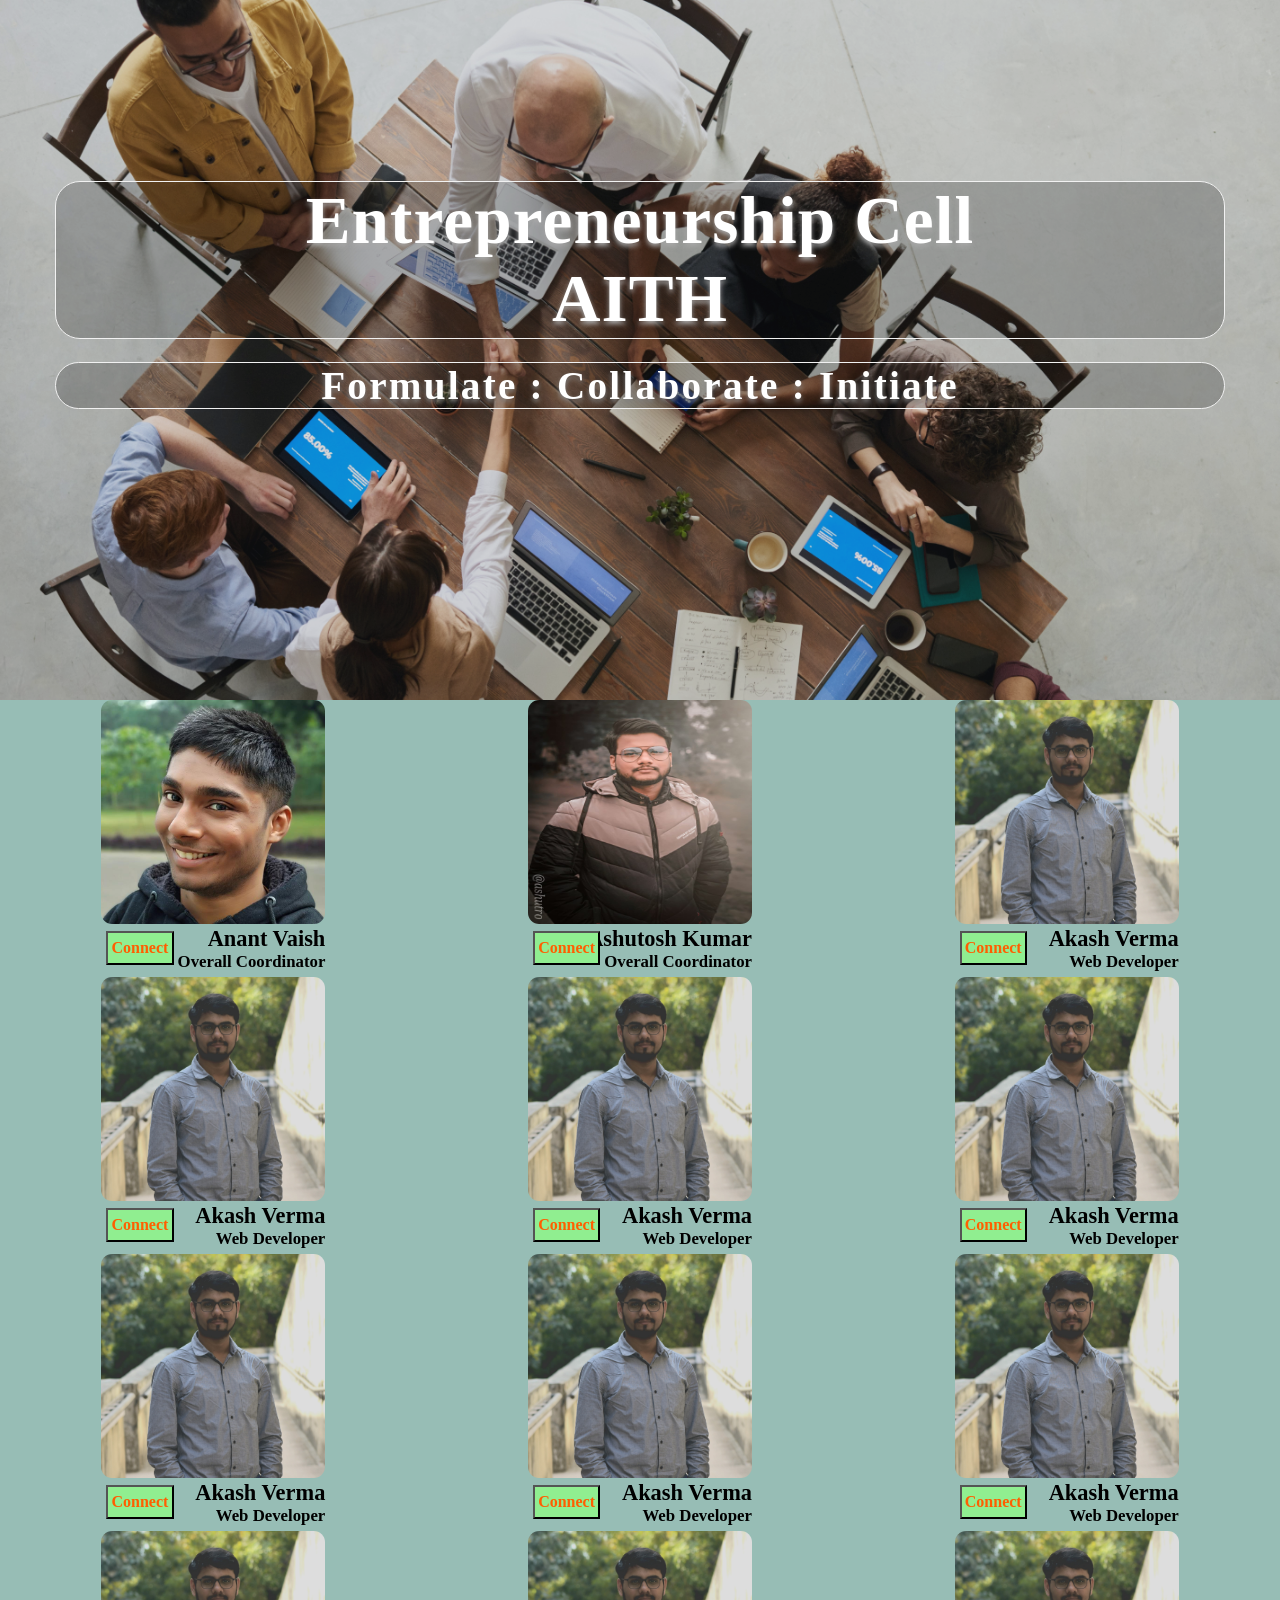
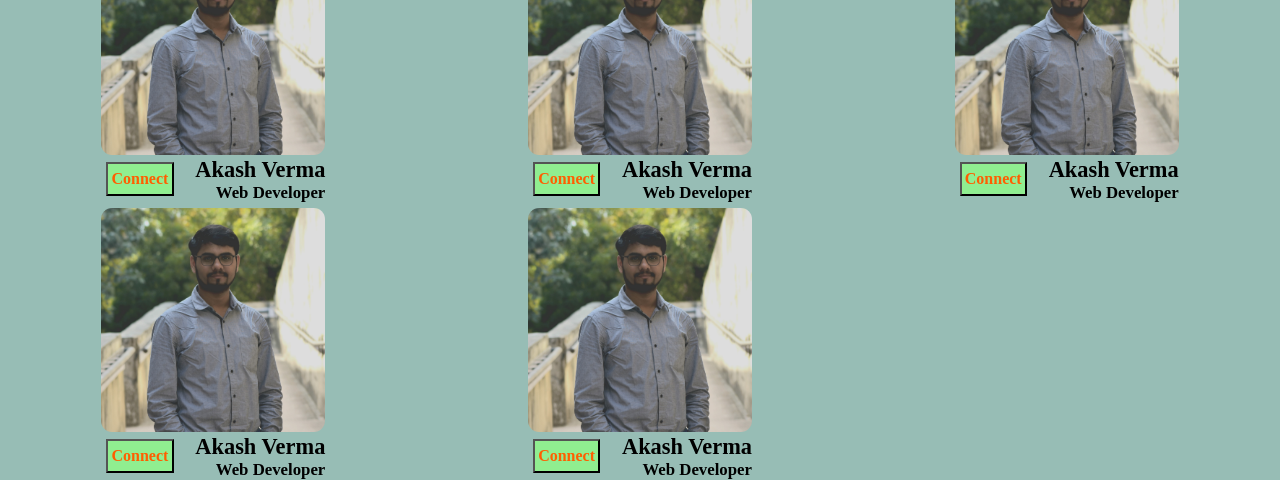
==== homepage.html @ aa0bb4eb "Added new files. E-cell website having main and teams section." ====
<!DOCTYPE html>
<html lang="en">

<head>
    <meta charset="UTF-8">
    <meta name="viewport" content="width=device-width, initial-scale=1.0">
    <link type="text/css" rel="stylesheet" href="stylesheet.css">
    
    <title>E-cell AITH</title>
    <script src="fontawesome-free-5.13.0-web/js/all.js"></script>
</head>

<body>
    <section class="section-1" id="home">
        <div class="home-back">
            <div class="overlay"></div>
            <div class="home-table">
                <div class="home-tablecell">
                    <div class="row">
                        <div class="col-xs-12 ">
                            <h1 class="main-heading">Entrepreneurship Cell<br>AITH</h1>
                            <h3 class="quote">Formulate : Collaborate : Initiate</h3>
                        </div>
                    </div>
                </div>
            </div>
        </div>



    </section>
    <section class="section-2" id="team">
        <div class="team-back">
            <div class="overlay"></div>
            <div class="grid-container">
                <div class="card">
                    <div class="front-side">
                        <img src="images/team/anant.jpeg" alt="Anant Vaish" class="card-image">
                    </div>
                    <div class="back-side">
                        <a href="mailto:anant.vaish@gmail.com" class="link"><i class="fas fa-envelope fa-3x"></i></a>
                        <a href="https://www.linkedin.com/in/anant-vaish-a315b9189/" class="link"><i class="fab fa-linkedin fa-3x"></i></a>
                    </div>
                    <button class="switch-button">Connect</button>
                    <h3>Anant Vaish</h3>
                    <h4>Overall Coordinator</h4>
                </div>
                <div class="card">
                    <div class="front-side">
                        <img src="images/team/ashutosh.jpeg" alt="Akash Verma" class="card-image">
                    </div>
                    <div class="back-side">
                        <a href="mailto:ashutoshplz99@gmail.com" class="link"><i class="fas fa-envelope fa-3x"></i></a>
                        <a href="https://www.linkedin.com/in/ashutosh-kumar-20a476189/" class="link"><i class="fab fa-linkedin fa-3x"></i></a>
                    </div>
                    <button class="switch-button">Connect</button>
                    <h3>Ashutosh Kumar</h3>
                    <h4>Overall Coordinator</h4>
                </div>
                <div class="card">
                    <div class="front-side">
                        <img src="images/team/akashverma1.jpg" alt="Akash Verma" class="card-image">
                    </div>
                    <div class="back-side">
                        <a href="mailto:vermaakash1999@gmail.com" class="link"><i class="fas fa-envelope fa-3x"></i></a>
                        <a href="http://www.linkedin.com/in/vermaakash1999" class="link"><i class="fab fa-linkedin fa-3x"></i></a>
                    </div>
                    <button class="switch-button">Connect</button>
                    <h3>Akash Verma</h3>
                    <h4>Web Developer</h4>
                </div>
                <div class="card">
                    <div class="front-side">
                        <img src="images/team/akashverma1.jpg" alt="Akash Verma" class="card-image">
                    </div>
                    <div class="back-side">
                        <a href="mailto:vermaakash1999@gmail.com" class="link"><i class="fas fa-envelope fa-3x"></i></a>
                        <a href="http://www.linkedin.com/in/vermaakash1999" class="link"><i class="fab fa-linkedin fa-3x"></i></a>
                    </div>
                    <button class="switch-button">Connect</button>
                    <h3>Akash Verma</h3>
                    <h4>Web Developer</h4>
                </div>
                <div class="card">
                    <div class="front-side">
                        <img src="images/team/akashverma1.jpg" alt="Akash Verma" class="card-image">
                    </div>
                    <div class="back-side">
                        <a href="mailto:vermaakash1999@gmail.com" class="link"><i class="fas fa-envelope fa-3x"></i></a>
                        <a href="http://www.linkedin.com/in/vermaakash1999" class="link"><i class="fab fa-linkedin fa-3x"></i></a>
                    </div>
                    <button class="switch-button">Connect</button>
                    <h3>Akash Verma</h3>
                    <h4>Web Developer</h4>
                </div>
                <div class="card">
                    <div class="front-side">
                        <img src="images/team/akashverma1.jpg" alt="Akash Verma" class="card-image">
                    </div>
                    <div class="back-side">
                        <a href="mailto:vermaakash1999@gmail.com" class="link"><i class="fas fa-envelope fa-3x"></i></a>
                        <a href="http://www.linkedin.com/in/vermaakash1999" class="link"><i class="fab fa-linkedin fa-3x"></i></a>
                    </div>
                    <button class="switch-button">Connect</button>
                    <h3>Akash Verma</h3>
                    <h4>Web Developer</h4>
                </div>
                <div class="card">
                    <div class="front-side">
                        <img src="images/team/akashverma1.jpg" alt="Akash Verma" class="card-image">
                    </div>
                    <div class="back-side">
                        <a href="mailto:vermaakash1999@gmail.com" class="link"><i class="fas fa-envelope fa-3x"></i></a>
                        <a href="http://www.linkedin.com/in/vermaakash1999" class="link"><i class="fab fa-linkedin fa-3x"></i></a>
                    </div>
                    <button class="switch-button">Connect</button>
                    <h3>Akash Verma</h3>
                    <h4>Web Developer</h4>
                </div>
                <div class="card">
                    <div class="front-side">
                        <img src="images/team/akashverma1.jpg" alt="Akash Verma" class="card-image">
                    </div>
                    <div class="back-side">
                        <a href="mailto:vermaakash1999@gmail.com" class="link"><i class="fas fa-envelope fa-3x"></i></a>
                        <a href="http://www.linkedin.com/in/vermaakash1999" class="link"><i class="fab fa-linkedin fa-3x"></i></a>
                    </div>
                    <button class="switch-button">Connect</button>
                    <h3>Akash Verma</h3>
                    <h4>Web Developer</h4>
                </div>
                <div class="card">
                    <div class="front-side">
                        <img src="images/team/akashverma1.jpg" alt="Akash Verma" class="card-image">
                    </div>
                    <div class="back-side">
                        <a href="mailto:vermaakash1999@gmail.com" class="link"><i class="fas fa-envelope fa-3x"></i></a>
                        <a href="http://www.linkedin.com/in/vermaakash1999" class="link"><i class="fab fa-linkedin fa-3x"></i></a>
                    </div>
                    <button class="switch-button">Connect</button>
                    <h3>Akash Verma</h3>
                    <h4>Web Developer</h4>
                </div>
                <div class="card">
                    <div class="front-side">
                        <img src="images/team/akashverma1.jpg" alt="Akash Verma" class="card-image">
                    </div>
                    <div class="back-side">
                        <a href="mailto:vermaakash1999@gmail.com" class="link"><i class="fas fa-envelope fa-3x"></i></a>
                        <a href="http://www.linkedin.com/in/vermaakash1999" class="link"><i class="fab fa-linkedin fa-3x"></i></a>
                    </div>
                    <button class="switch-button">Connect</button>
                    <h3>Akash Verma</h3>
                    <h4>Web Developer</h4>
                </div>
                <div class="card">
                    <div class="front-side">
                        <img src="images/team/akashverma1.jpg" alt="Akash Verma" class="card-image">
                    </div>
                    <div class="back-side">
                        <a href="mailto:vermaakash1999@gmail.com" class="link"><i class="fas fa-envelope fa-3x"></i></a>
                        <a href="http://www.linkedin.com/in/vermaakash1999" class="link"><i class="fab fa-linkedin fa-3x"></i></a>
                    </div>
                    <button class="switch-button">Connect</button>
                    <h3>Akash Verma</h3>
                    <h4>Web Developer</h4>
                </div>
                <div class="card">
                    <div class="front-side">
                        <img src="images/team/akashverma1.jpg" alt="Akash Verma" class="card-image">
                    </div>
                    <div class="back-side">
                        <a href="mailto:vermaakash1999@gmail.com" class="link"><i class="fas fa-envelope fa-3x"></i></a>
                        <a href="http://www.linkedin.com/in/vermaakash1999" class="link"><i class="fab fa-linkedin fa-3x"></i></a>
                    </div>
                    <button class="switch-button">Connect</button>
                    <h3>Akash Verma</h3>
                    <h4>Web Developer</h4>
                </div>
                <div class="card">
                    <div class="front-side">
                        <img src="images/team/akashverma1.jpg" alt="Akash Verma" class="card-image">
                    </div>
                    <div class="back-side">
                        <a href="mailto:vermaakash1999@gmail.com" class="link"><i class="fas fa-envelope fa-3x"></i></a>
                        <a href="http://www.linkedin.com/in/vermaakash1999" class="link"><i class="fab fa-linkedin fa-3x"></i></a>
                    </div>
                    <button class="switch-button">Connect</button>
                    <h3>Akash Verma</h3>
                    <h4>Web Developer</h4>
                </div>
                <div class="card" >
                    <div class="front-side">
                        <img src="images/team/akashverma1.jpg" alt="Akash Verma" class="card-image">
                    </div>
                    <div class="back-side">
                        <a href="mailto:vermaakash1999@gmail.com" class="link"><i class="fas fa-envelope fa-3x"></i></a>
                        <a href="http://www.linkedin.com/in/vermaakash1999" class="link"><i class="fab fa-linkedin fa-3x"></i></a>
                    </div>
                    <button class="switch-button">Connect</button>
                    <h3>Akash Verma</h3>
                    <h4>Web Developer</h4>
                </div>
                
            </div>
        </div>
    </section>

    <script src="script_js.js"></script>
</body>

</html>
---- stylesheet.css ----
/*Default styles*/

* {
    margin: 0;
    padding: 0;
    font-family: Georgia, serif, Arial;
    list-style-type: none;
    text-decoration: none;
    box-sizing: border-box;
    outline: none;
}

html {
    font-size: 70%;
}


/*Default styles end*/


/* Header home*/

.section-1 {
    width: 100%;
    height: 100%;
}

.home-back {
    background-color: rgba(0, 0, 0, 0.4);
    background: url(images/back-main.jpg);
    background-position: center;
    background-size: cover;
    background-repeat: no-repeat;
    width: 100%;
    height: 100%;
    position: relative;
    min-height: 700px;
    background-attachment: fixed;
}

.home-back .overlay {
    position: absolute;
    top: 0;
    left: 0;
    width: 100%;
    height: 100%;
    opacity: 0.2;
    background-color: #32383d;
}

.home-table {
    width: 100%;
    height: 100%;
    display: table;
    position: relative;
    text-align: center;
}

.home-tablecell {
    display: table-cell;
    vertical-align: middle;
    z-index: 500;
}

.home-tablecell .row {
    position: relative;
    padding-top: 16.2rem;
    padding-bottom: 15rem;
}

.row {
    width: 94%;
    max-width: 1170px;
    margin: 0 auto;
}

.main-heading {
    letter-spacing: 0.1rem;
    color: white;
    border: 1px solid #f1f1f1;
    border-radius: 25px;
    text-shadow: 0 0.3rem 0.5rem darkgray;
    background-color: rgb(0, 0, 0);
    /* Fallback color */
    background-color: rgba(0, 0, 0, 0.2);
    /* Black w/opacity/see-through */
}

.quote {
    margin-top: 2rem;
    letter-spacing: 0.2rem;
    color: white;
    text-shadow: 0 0.3rem 0.5rem gray;
    background-color: rgb(0, 0, 0);
    /* Fallback color */
    background-color: rgba(0, 0, 0, 0.2);
    /* Black w/opacity/see-through */
    border: 1px solid #f1f1f1;
    border-radius: 25px;
}


/* Header home end*/


/* Team*/

.section-2 {
    width: 100%;
}

.team-back {
    width: 100%;
    height: 100%;
    background: rgb(176, 222, 211) url(images/webb.png);
    min-height: 800px;
    position: relative;
}
.team-back .overlay{
    position: absolute;
    top: 0;
    left: 0;
    width: 100%;
    height: 100%;
    opacity: 0.2;
    background-color: #32383d;
}



.card {
    position: relative;
    width: 20rem;
    perspective: 150rem;
}

.card-image {
    width: 20rem;
    height: 20rem;
    border-radius: 1rem;
    background: center no-repeat;
    background-size: contain;
}

.card h3 {
    text-align: right;
    font-size: 2rem;
}

.card h4 {
    text-align: right;
    font-size: 1.5rem;
}




.front-side {
    text-align: center;
    border-radius: 0.3rem;
    position: relative;
    z-index: 10;
    opacity: 1;
    transition: opacity 0.4s, transform 0.4s, box-shadow 0.4s;
}

.change > .front-side {
    transform: translateZ(-5rem) translateX(1rem);
    box-shadow: 0 2rem 4rem #777;
    opacity: 0.3;
    z-index: 0;
}
.back-side {
    position: absolute;
    top: 0;
    width: 20rem;
    height: 20rem;
    border-radius: 0.3rem;
    
    display: flex;
    flex-direction: row ;
    justify-content: space-evenly;
    
    transform: translateZ(-5rem) translateX(1rem) ;
    opacity: 0.5;
    transition: opacity 0.4s, transform 0.4s, box-shadow 0.4s;
    

}

.change > .back-side {
    transform: translateZ(0) translateX(1rem)translateY(-1rem);
    box-shadow: 0 0.5rem 2rem #aaa;
    opacity: 0.9;
}
.link{
    top: 50%;
    position: relative;
    
    height: 40px;
    width: 40px;
}
.card-text{
    position: relative;
    text-align: right;
    
}
.switch-button{
    position: absolute;
    width: 6rem;
    height: 3rem;
    margin-top: 5px;
    margin-left: 5px;
    background: transparent;
    border: 2px solid green groove;
    cursor: pointer;
    background: lightgreen;
    color: rgb(255, 94, 0);
    font-weight: bold;
    font-size: medium;
}


/* Team end*/


/*Responsive*/


/* Extra small devices (phones, 600px and down) */

@media (max-width: 599px) {
    .col-xs-1,
    .col-xs-2,
    .col-xs-3,
    .col-xs-4,
    .col-xs-5,
    .col-xs-6,
    .col-xs-7,
    .col-xs-8,
    .col-xs-9,
    .col-xs-10,
    .col-xs-11,
    .col-xs-12 {
        float: left;
    }
    .col-xs-1 {
        width: 8.33%;
    }
    .col-xs-2 {
        width: 16.66%;
    }
    .col-xs-3 {
        width: 25%;
    }
    .col-xs-4 {
        width: 33.33%;
    }
    .col-xs-5 {
        width: 41.66%;
    }
    .col-xs-6 {
        width: 50%;
    }
    .col-xs-7 {
        width: 58.33%;
    }
    .col-xs-8 {
        width: 66.66%;
    }
    .col-xs-9 {
        width: 74.99%;
    }
    .col-xs-10 {
        width: 83.33%;
    }
    .col-xs-11 {
        width: 91.66%;
    }
    .col-xs-12 {
        width: 100%;
    }
    .home-tablecell .row {
        max-width: 600px;
    }
    .home-back {
        max-height: 700px;
    }
    .main-heading {
        font-size: 3rem;
    }
    .quote {
        font-size: 1.3rem;
    }
    .section-2{
        height: max-content;
    }
    
    .grid-container {
        display: flex;
        flex-direction: column;
        justify-content: center;
        align-items: center;
        
    }
    .card{
        width: 100%;
        padding: 20px;
    }
    .card-image{
        width: 100%;
        height: 100%;
    }
    .back-side{
        width: 90%;
        height: 90%;
    }
    .link{
        top: 50%;
        position: relative;
    }
    
}


/* Small devices (portrait tablets and large phones, 600px and up) */

@media (min-width: 600px) {
    .col-s-1,
    .col-s-2,
    .col-s-3,
    .col-s-4,
    .col-s-5,
    .col-s-6,
    .col-s-7,
    .col-s-8,
    .col-s-9,
    .col-s-10,
    .col-s-11,
    .col-s-12 {
        float: left;
    }
    .col-s-1 {
        width: 8.33%;
    }
    .col-s-2 {
        width: 16.66%;
    }
    .col-s-3 {
        width: 25%;
    }
    .col-s-4 {
        width: 33.33%;
    }
    .col-s-5 {
        width: 41.66%;
    }
    .col-s-6 {
        width: 50%;
    }
    .col-s-7 {
        width: 58.33%;
    }
    .col-s-8 {
        width: 66.66%;
    }
    .col-s-9 {
        width: 74.99%;
    }
    .col-s-10 {
        width: 83.33%;
    }
    .col-s-11 {
        width: 91.66%;
    }
    .col-s-12 {
        width: 100%;
    }
    .main-heading {
        font-size: 4rem;
    }
    .quote {
        font-size: 2rem;
    }
    .grid-container {
        display: grid;
        grid-template-columns: auto auto;
        justify-items: center;
        row-gap: 5px;
        align-content: space-around;
    }
}


/* Medium devices (landscape tablets, 768px and up) */

@media (min-width: 768px) {
    .col-md-1,
    .col-md-2,
    .col-md-3,
    .col-md-4,
    .col-md-5,
    .col-md-6,
    .col-md-7,
    .col-md-8,
    .col-md-9,
    .col-md-10,
    .col-md-11,
    .col-md-12 {
        float: left;
    }
    .col-md-1 {
        width: 8.33%;
    }
    .col-md-2 {
        width: 16.66%;
    }
    .col-md-3 {
        width: 25%;
    }
    .col-md-4 {
        width: 33.33%;
    }
    .col-md-5 {
        width: 41.66%;
    }
    .col-md-6 {
        width: 50%;
    }
    .col-md-7 {
        width: 58.33%;
    }
    .col-md-8 {
        width: 66.66%;
    }
    .col-md-9 {
        width: 74.99%;
    }
    .col-md-10 {
        width: 83.33%;
    }
    .col-md-11 {
        width: 91.66%;
    }
    .col-md-12 {
        width: 100%;
    }
    .main-heading {
        font-size: 5rem;
    }
    .quote {
        font-size: 3rem;
    }

    .grid-container {
        display: grid;
        grid-template-columns: auto auto auto;
        justify-items: center;
        row-gap: 5px;
        align-content: space-around;
    }
}


/* Large devices (laptops/desktops, 992px and up) */

@media (min-width: 992px) {
    .col-lg-1,
    .col-lg-2,
    .col-lg-3,
    .col-lg-4,
    .col-lg-5,
    .col-lg-6,
    .col-lg-7,
    .col-lg-8,
    .col-lg-9,
    .col-lg-10,
    .col-lg-11,
    .col-lg-12 {
        float: left;
    }
    .col-lg-1 {
        width: 8.33%;
    }
    .col-lg-2 {
        width: 16.66%;
    }
    .col-lg-3 {
        width: 25%;
    }
    .col-lg-4 {
        width: 33.33%;
    }
    .col-lg-5 {
        width: 41.66%;
    }
    .col-lg-6 {
        width: 50%;
    }
    .col-lg-7 {
        width: 58.33%;
    }
    .col-lg-8 {
        width: 66.66%;
    }
    .col-lg-9 {
        width: 74.99%;
    }
    .col-lg-10 {
        width: 83.33%;
    }
    .col-lg-11 {
        width: 91.66%;
    }
    .col-lg-12 {
        width: 100%;
    }
    .main-heading {
        font-size: 5.5rem;
    }
    .quote {
        font-size: 3rem;
    }
}


/* Extra large devices (large laptops and desktops, 1200px and up) */

@media (min-width: 1200px) {
    .col-xlg-1,
    .col-xlg-2,
    .col-xlg-3,
    .col-xlg-4,
    .col-xlg-5,
    .col-xlg-6,
    .col-xlg-7,
    .col-xlg-8,
    .col-xlg-9,
    .col-xlg-10,
    .col-xlg-11,
    .col-xlg-12 {
        float: left;
    }
    .col-xlg-1 {
        width: 8.33%;
    }
    .col-xlg-2 {
        width: 16.66%;
    }
    .col-xlg-3 {
        width: 25%;
    }
    .col-xlg-4 {
        width: 33.33%;
    }
    .col-xlg-5 {
        width: 41.66%;
    }
    .col-xlg-6 {
        width: 50%;
    }
    .col-xlg-7 {
        width: 58.33%;
    }
    .col-xlg-8 {
        width: 66.66%;
    }
    .col-xlg-9 {
        width: 74.99%;
    }
    .col-xlg-10 {
        width: 83.33%;
    }
    .col-xlg-11 {
        width: 91.66%;
    }
    .col-xlg-12 {
        width: 100%;
    }
    .main-heading {
        font-size: 6rem;
    }
    .quote {
        font-size: 3.5rem;
    }
}
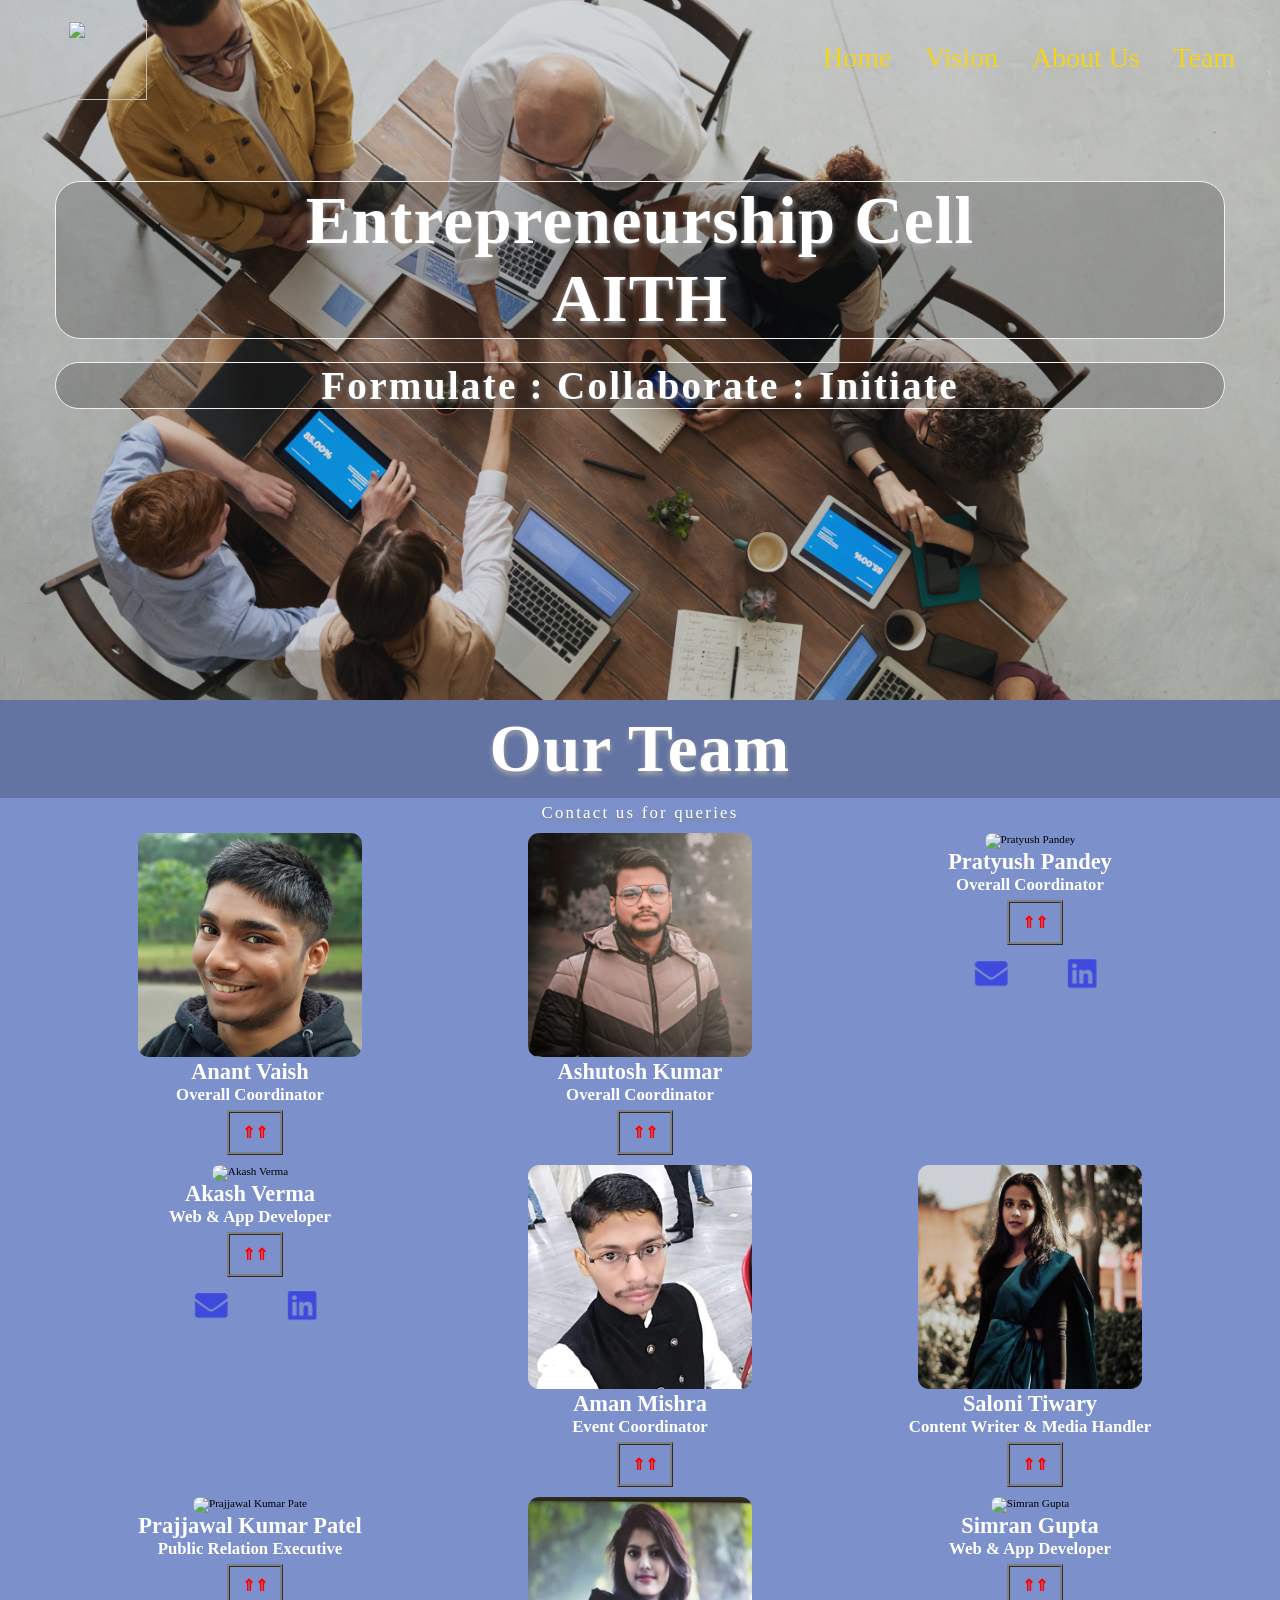
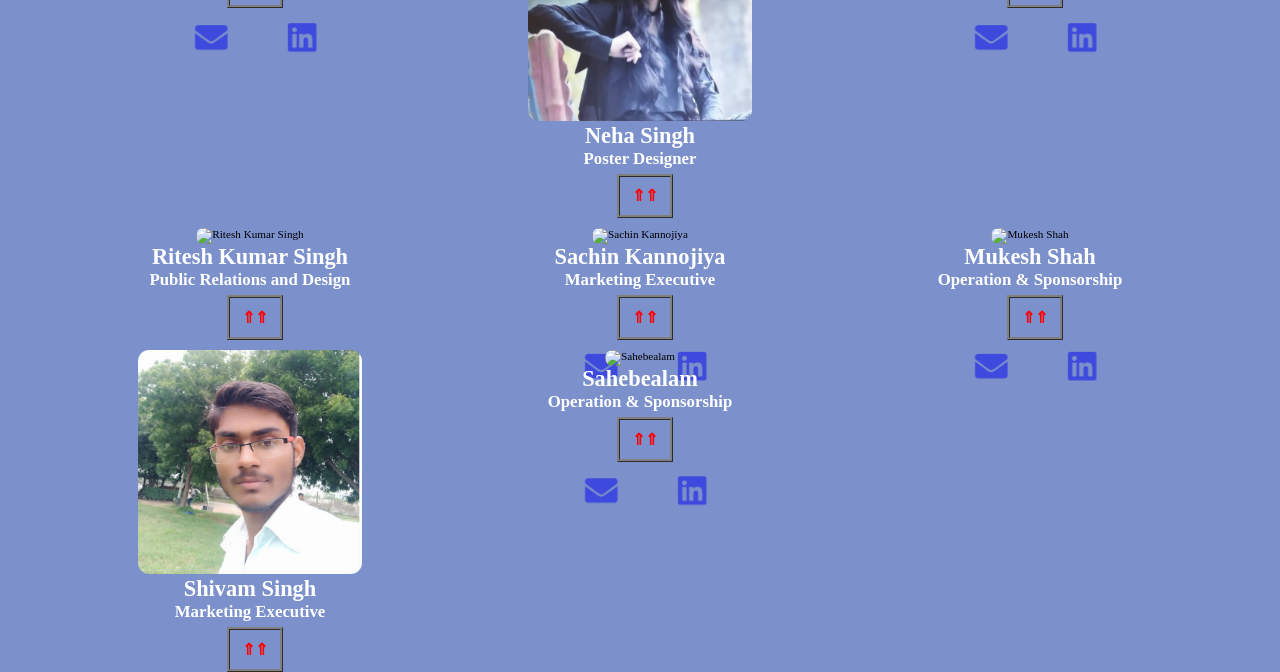
==== commit 53e58c48: "Modified files, Added more functionality. Added navigation bar in hompage, modified teams section." ====
--- a/homepage.html
+++ b/homepage.html
@@ -5,207 +5,322 @@
     <meta charset="UTF-8">
     <meta name="viewport" content="width=device-width, initial-scale=1.0">
     <link type="text/css" rel="stylesheet" href="stylesheet.css">
-    
+    <script src="fontawesome-free-5.13.0-web/js/all.js"></script>
     <title>E-cell AITH</title>
-    <script src="fontawesome-free-5.13.0-web/js/all.js"></script>
 </head>
 
 <body>
-    <section class="section-1" id="home">
-        <div class="home-back">
-            <div class="overlay"></div>
-            <div class="home-table">
-                <div class="home-tablecell">
-                    <div class="row">
+    <!--Header + Nav -->
+
+    <header id="header">
+        <nav class="nav">
+            <div class="container">
+                <div class="logo">
+                    <a href="homepage.html">
+                        <div class="logo">
+                            <img src="images/logo/logo_white.png" alt="" class="logo">
+                        </div>
+                    </a>
+                </div>
+                <div id="mainListDiv" class="main_list">
+                    <ul class="navlinks">
+                        <li><a href="#section-1">Home</a></li>
+                        <li><a href="#">Vision</a></li>
+                        <li><a href="#">About Us</a></li>
+                        <li><a href="#section-2">Team</a></li>
+                    </ul>
+                </div>
+                <span class="navTrigger">
+                    <i></i>
+                    <i></i>
+                    <i></i>
+                </span>
+            </div>
+        </nav>
+    </header>
+
+    <!--Header + Nav End-->
+
+    <!-- Section 1 Home-->
+
+    <section id="section-1" id="home">
+        <div id="home-back">
+            <div id="overlay"></div>
+            <div id="home-table">
+                <div id="home-tablecell">
+                    <div id="row">
                         <div class="col-xs-12 ">
-                            <h1 class="main-heading">Entrepreneurship Cell<br>AITH</h1>
-                            <h3 class="quote">Formulate : Collaborate : Initiate</h3>
+                            <h1 id="main-heading">Entrepreneurship Cell<br>AITH</h1>
+                            <h3 id="quote">Formulate : Collaborate : Initiate</h3>
                         </div>
                     </div>
                 </div>
             </div>
         </div>
-
-
-
     </section>
-    <section class="section-2" id="team">
-        <div class="team-back">
-            <div class="overlay"></div>
-            <div class="grid-container">
-                <div class="card">
-                    <div class="front-side">
-                        <img src="images/team/anant.jpeg" alt="Anant Vaish" class="card-image">
-                    </div>
-                    <div class="back-side">
-                        <a href="mailto:anant.vaish@gmail.com" class="link"><i class="fas fa-envelope fa-3x"></i></a>
-                        <a href="https://www.linkedin.com/in/anant-vaish-a315b9189/" class="link"><i class="fab fa-linkedin fa-3x"></i></a>
-                    </div>
-                    <button class="switch-button">Connect</button>
-                    <h3>Anant Vaish</h3>
-                    <h4>Overall Coordinator</h4>
+
+    <!-- Section 1 Home End-->
+
+    <!-- Section 2 Team-->
+    <section id="section-2" id="team">
+        <div id="overlay"></div>
+        <div id="team-back">
+
+            <div class="">
+                <h1 id="main-heading">Our Team</h1>
+                <p id="text">Contact us for queries</p>
+            </div>
+
+            <div id="row">
+                <div id="grid-container">
+
+                    <div id="card">
+                        <div class="front-side">
+                            <img src="images/team/anant.jpeg" alt="Anant Vaish" class="card-image">
+                        </div>
+                        <div class="back-side">
+                            <a href="mailto:anant.vaish@gmail.com" class="link"><i
+                                    class="fas fa-envelope fa-3x"></i></a>
+                            <a href="https://www.linkedin.com/in/anantvaish/" class="link"><i
+                                    class="fab fa-linkedin fa-3x"></i></a>
+                        </div>
+
+                        <h3>Anant Vaish</h3>
+                        <h4>Overall Coordinator</h4>
+
+                        <button class="switch-button">&Uparrow;&Uparrow;</button>
+                    </div>
+
+                    <div id="card">
+                        <div class="front-side">
+                            <img src="images/team/ashutosh.jpeg" alt="Ashutosh Kumar" class="card-image">
+                        </div>
+                        <div class="back-side">
+                            <a href="mailto:ashutoshplz99@gmail.com" class="link"><i
+                                    class="fas fa-envelope fa-3x"></i></a>
+                            <a href="https://www.linkedin.com/in/ashutosh-kumar-20a476189/" class="link"><i
+                                    class="fab fa-linkedin fa-3x"></i></a>
+                        </div>
+
+                        <h3>Ashutosh Kumar</h3>
+                        <h4>Overall Coordinator</h4>
+                        <button class="switch-button">&Uparrow;&Uparrow;</button>
+                    </div>
+
+                    <div id="card">
+                        <div class="front-side">
+                            <img src="images/team/pratyush.jpeg" alt="Pratyush Pandey" class="card-image">
+                        </div>
+                        <div class="back-side">
+                            <a href="mailto:pratyushnasa@gmail.com" class="link"><i
+                                    class="fas fa-envelope fa-3x"></i></a>
+                            <a href="https://www.linkedin.com/in/pratyush-pandey-/" class="link"><i
+                                    class="fab fa-linkedin fa-3x"></i></a>
+                        </div>
+
+                        <h3>Pratyush Pandey</h3>
+                        <h4>Overall Coordinator</h4>
+                        <button class="switch-button">&Uparrow;&Uparrow;</button>
+                    </div>
+
+                    <div id="card">
+                        <div class="front-side">
+                            <img src="images/team/akashverma.jpg" alt="Akash Verma" class="card-image">
+                        </div>
+                        <div class="back-side">
+                            <a href="mailto:vermaakash1999@gmail.com" class="link"><i
+                                    class="fas fa-envelope fa-3x"></i></a>
+                            <a href="http://www.linkedin.com/in/vermaakash1999" class="link"><i
+                                    class="fab fa-linkedin fa-3x"></i></a>
+                        </div>
+
+                        <h3>Akash Verma</h3>
+                        <h4>Web & App Developer</h4>
+                        <button class="switch-button">&Uparrow;&Uparrow;</button>
+                    </div>
+
+                    <div id="card">
+                        <div class="front-side">
+                            <img src="images/team/aman.jpeg" alt="Aman Mishra" class="card-image">
+                        </div>
+                        <div class="back-side">
+                            <a href="mailto:amanmishra2391@gmail.com" class="link"><i
+                                    class="fas fa-envelope fa-3x"></i></a>
+                            <a href="https://www.linkedin.com/in/amanmishra2391/" class="link"><i
+                                    class="fab fa-linkedin fa-3x"></i></a>
+                        </div>
+
+                        <h3>Aman Mishra</h3>
+                        <h4>Event Coordinator</h4>
+                        <button class="switch-button">&Uparrow;&Uparrow;</button>
+                    </div>
+
+                    <div id="card">
+                        <div class="front-side">
+                            <img src="images/team/salony.jpeg" alt="Saloni Tiwary" class="card-image">
+                        </div>
+                        <div class="back-side">
+                            <a href="mailto:salonitiwary1999@gmail.com" class="link"><i
+                                    class="fas fa-envelope fa-3x"></i></a>
+                            <a href="http://www.linkedin.com/in/saloni-tiwary-e-cell-AITH" class="link"><i
+                                    class="fab fa-linkedin fa-3x"></i></a>
+                        </div>
+
+                        <h3>Saloni Tiwary</h3>
+                        <h4>Content Writer & Media Handler</h4>
+                        <button class="switch-button">&Uparrow;&Uparrow;</button>
+                    </div>
+
+                    <div id="card">
+                        <div class="front-side">
+                            <img src="images/team/prajjawal.jpeg" alt="Prajjawal Kumar Pate" class="card-image">
+                        </div>
+                        <div class="back-side">
+                            <a href="mailto:p.p.vns76@gmail.com" class="link"><i class="fas fa-envelope fa-3x"></i></a>
+                            <a href="https://www.linkedin.com/in/prajjwal-kumar-patel-7b39091b3/" class="link"><i
+                                    class="fab fa-linkedin fa-3x"></i></a>
+                        </div>
+
+                        <h3>Prajjawal Kumar Patel</h3>
+                        <h4>Public Relation Executive</h4>
+                        <button class="switch-button">&Uparrow;&Uparrow;</button>
+                    </div>
+
+                    <div id="card">
+                        <div class="front-side">
+                            <img src="images/team/neha.jpeg" alt="Neha" class="card-image">
+                        </div>
+                        <div class="back-side">
+                            <a href="mailto:sneharani365@gmail.com" class="link"><i
+                                    class="fas fa-envelope fa-3x"></i></a>
+                            <a href="http://www.linkedin.com/in/neha-Singh-e-cell-AITH" class="link"><i
+                                    class="fab fa-linkedin fa-3x"></i></a>
+                        </div>
+
+                        <h3>Neha Singh</h3>
+                        <h4>Poster Designer</h4>
+                        <button class="switch-button">&Uparrow;&Uparrow;</button>
+                    </div>
+
+                    <div id="card">
+                        <div class="front-side">
+                            <img src="images/team/simran.jpeg" alt="Simran Gupta" class="card-image">
+                        </div>
+                        <div class="back-side">
+                            <a href="mailto:simrangupta6565@gmail.com" class="link"><i
+                                    class="fas fa-envelope fa-3x"></i></a>
+                            <a href="https://www.linkedin.com/in/-simran-gupta" class="link"><i
+                                    class="fab fa-linkedin fa-3x"></i></a>
+                        </div>
+
+                        <h3>Simran Gupta</h3>
+                        <h4>Web & App Developer</h4>
+                        <button class="switch-button">&Uparrow;&Uparrow;</button>
+                    </div>
+
+                    <div id="card">
+                        <div class="front-side">
+                            <img src="images/team/ritesh.jpeg" alt="Ritesh Kumar Singh" class="card-image">
+                        </div>
+                        <div class="back-side">
+                            <a href="mailto:rs990277@gmail.com" class="link"><i class="fas fa-envelope fa-3x"></i></a>
+                            <a href="https://www.linkedin.com/in/rk-singh-e-cell-aith" class="link"><i
+                                    class="fab fa-linkedin fa-3x"></i></a>
+                        </div>
+
+                        <h3>Ritesh Kumar Singh</h3>
+                        <h4>Public Relations and Design</h4>
+                        <button class="switch-button">&Uparrow;&Uparrow;</button>
+                    </div>
+
+                    <div id="card">
+                        <div class="front-side">
+                            <img src="images/team/sachin.jpeg" alt="Sachin Kannojiya" class="card-image">
+                        </div>
+                        <div class="back-side">
+                            <a href="mailto:sachinkannojiya990@gmail.com" class="link"><i
+                                    class="fas fa-envelope fa-3x"></i></a>
+                            <a href="https://www.linkedin.com/in/sachinkannojiya" class="link"><i
+                                    class="fab fa-linkedin fa-3x"></i></a>
+                        </div>
+
+                        <h3>Sachin Kannojiya</h3>
+                        <h4>Marketing Executive</h4>
+                        <button class="switch-button">&Uparrow;&Uparrow;</button>
+                    </div>
+
+                    <div id="card">
+                        <div class="front-side">
+                            <img src="images/team/mukesh.jpeg" alt="Mukesh Shah" class="card-image">
+                        </div>
+                        <div class="back-side">
+                            <a href="mailto:mickyshah815@gmail.com" class="link"><i
+                                    class="fas fa-envelope fa-3x"></i></a>
+                            <a href="https://www.linkedin.com/in/mukesh-shah-a9b2201b6/" class="link"><i
+                                    class="fab fa-linkedin fa-3x"></i></a>
+                        </div>
+
+                        <h3>Mukesh Shah</h3>
+                        <h4>Operation & Sponsorship</h4>
+                        <button class="switch-button">&Uparrow;&Uparrow;</button>
+                    </div>
+
+                    <div id="card">
+                        <div class="front-side">
+                            <img src="images/team/shivam.jpeg" alt="Shivam Singh" class="card-image">
+                        </div>
+                        <div class="back-side">
+                            <a href="mailto:socialserver7238954133@gmail.com" class="link"><i
+                                    class="fas fa-envelope fa-3x"></i></a>
+                            <a href="https://www.linkedin.com/in/shivam-singh199" class="link"><i
+                                    class="fab fa-linkedin fa-3x"></i></a>
+                        </div>
+
+                        <h3>Shivam Singh</h3>
+                        <h4>Marketing Executive</h4>
+                        <button class="switch-button">&Uparrow;&Uparrow;</button>
+                    </div>
+
+                    <div id="card">
+                        <div class="front-side">
+                            <img src="images/team/sahebealam.jpg" alt="Sahebealam" class="card-image">
+                        </div>
+                        <div class="back-side">
+                            <a href="mailto:saheb36@hotmail.com" class="link"><i class="fas fa-envelope fa-3x"></i></a>
+                            <a href="https://www.linkedin.com/in/md-sahebealam-113676196" class="link"><i
+                                    class="fab fa-linkedin fa-3x"></i></a>
+                        </div>
+
+                        <h3>Sahebealam</h3>
+                        <h4>Operation & Sponsorship</h4>
+                        <button class="switch-button">&Uparrow;&Uparrow;</button>
+                    </div>
+
                 </div>
-                <div class="card">
-                    <div class="front-side">
-                        <img src="images/team/ashutosh.jpeg" alt="Akash Verma" class="card-image">
-                    </div>
-                    <div class="back-side">
-                        <a href="mailto:ashutoshplz99@gmail.com" class="link"><i class="fas fa-envelope fa-3x"></i></a>
-                        <a href="https://www.linkedin.com/in/ashutosh-kumar-20a476189/" class="link"><i class="fab fa-linkedin fa-3x"></i></a>
-                    </div>
-                    <button class="switch-button">Connect</button>
-                    <h3>Ashutosh Kumar</h3>
-                    <h4>Overall Coordinator</h4>
-                </div>
-                <div class="card">
-                    <div class="front-side">
-                        <img src="images/team/akashverma1.jpg" alt="Akash Verma" class="card-image">
-                    </div>
-                    <div class="back-side">
-                        <a href="mailto:vermaakash1999@gmail.com" class="link"><i class="fas fa-envelope fa-3x"></i></a>
-                        <a href="http://www.linkedin.com/in/vermaakash1999" class="link"><i class="fab fa-linkedin fa-3x"></i></a>
-                    </div>
-                    <button class="switch-button">Connect</button>
-                    <h3>Akash Verma</h3>
-                    <h4>Web Developer</h4>
-                </div>
-                <div class="card">
-                    <div class="front-side">
-                        <img src="images/team/akashverma1.jpg" alt="Akash Verma" class="card-image">
-                    </div>
-                    <div class="back-side">
-                        <a href="mailto:vermaakash1999@gmail.com" class="link"><i class="fas fa-envelope fa-3x"></i></a>
-                        <a href="http://www.linkedin.com/in/vermaakash1999" class="link"><i class="fab fa-linkedin fa-3x"></i></a>
-                    </div>
-                    <button class="switch-button">Connect</button>
-                    <h3>Akash Verma</h3>
-                    <h4>Web Developer</h4>
-                </div>
-                <div class="card">
-                    <div class="front-side">
-                        <img src="images/team/akashverma1.jpg" alt="Akash Verma" class="card-image">
-                    </div>
-                    <div class="back-side">
-                        <a href="mailto:vermaakash1999@gmail.com" class="link"><i class="fas fa-envelope fa-3x"></i></a>
-                        <a href="http://www.linkedin.com/in/vermaakash1999" class="link"><i class="fab fa-linkedin fa-3x"></i></a>
-                    </div>
-                    <button class="switch-button">Connect</button>
-                    <h3>Akash Verma</h3>
-                    <h4>Web Developer</h4>
-                </div>
-                <div class="card">
-                    <div class="front-side">
-                        <img src="images/team/akashverma1.jpg" alt="Akash Verma" class="card-image">
-                    </div>
-                    <div class="back-side">
-                        <a href="mailto:vermaakash1999@gmail.com" class="link"><i class="fas fa-envelope fa-3x"></i></a>
-                        <a href="http://www.linkedin.com/in/vermaakash1999" class="link"><i class="fab fa-linkedin fa-3x"></i></a>
-                    </div>
-                    <button class="switch-button">Connect</button>
-                    <h3>Akash Verma</h3>
-                    <h4>Web Developer</h4>
-                </div>
-                <div class="card">
-                    <div class="front-side">
-                        <img src="images/team/akashverma1.jpg" alt="Akash Verma" class="card-image">
-                    </div>
-                    <div class="back-side">
-                        <a href="mailto:vermaakash1999@gmail.com" class="link"><i class="fas fa-envelope fa-3x"></i></a>
-                        <a href="http://www.linkedin.com/in/vermaakash1999" class="link"><i class="fab fa-linkedin fa-3x"></i></a>
-                    </div>
-                    <button class="switch-button">Connect</button>
-                    <h3>Akash Verma</h3>
-                    <h4>Web Developer</h4>
-                </div>
-                <div class="card">
-                    <div class="front-side">
-                        <img src="images/team/akashverma1.jpg" alt="Akash Verma" class="card-image">
-                    </div>
-                    <div class="back-side">
-                        <a href="mailto:vermaakash1999@gmail.com" class="link"><i class="fas fa-envelope fa-3x"></i></a>
-                        <a href="http://www.linkedin.com/in/vermaakash1999" class="link"><i class="fab fa-linkedin fa-3x"></i></a>
-                    </div>
-                    <button class="switch-button">Connect</button>
-                    <h3>Akash Verma</h3>
-                    <h4>Web Developer</h4>
-                </div>
-                <div class="card">
-                    <div class="front-side">
-                        <img src="images/team/akashverma1.jpg" alt="Akash Verma" class="card-image">
-                    </div>
-                    <div class="back-side">
-                        <a href="mailto:vermaakash1999@gmail.com" class="link"><i class="fas fa-envelope fa-3x"></i></a>
-                        <a href="http://www.linkedin.com/in/vermaakash1999" class="link"><i class="fab fa-linkedin fa-3x"></i></a>
-                    </div>
-                    <button class="switch-button">Connect</button>
-                    <h3>Akash Verma</h3>
-                    <h4>Web Developer</h4>
-                </div>
-                <div class="card">
-                    <div class="front-side">
-                        <img src="images/team/akashverma1.jpg" alt="Akash Verma" class="card-image">
-                    </div>
-                    <div class="back-side">
-                        <a href="mailto:vermaakash1999@gmail.com" class="link"><i class="fas fa-envelope fa-3x"></i></a>
-                        <a href="http://www.linkedin.com/in/vermaakash1999" class="link"><i class="fab fa-linkedin fa-3x"></i></a>
-                    </div>
-                    <button class="switch-button">Connect</button>
-                    <h3>Akash Verma</h3>
-                    <h4>Web Developer</h4>
-                </div>
-                <div class="card">
-                    <div class="front-side">
-                        <img src="images/team/akashverma1.jpg" alt="Akash Verma" class="card-image">
-                    </div>
-                    <div class="back-side">
-                        <a href="mailto:vermaakash1999@gmail.com" class="link"><i class="fas fa-envelope fa-3x"></i></a>
-                        <a href="http://www.linkedin.com/in/vermaakash1999" class="link"><i class="fab fa-linkedin fa-3x"></i></a>
-                    </div>
-                    <button class="switch-button">Connect</button>
-                    <h3>Akash Verma</h3>
-                    <h4>Web Developer</h4>
-                </div>
-                <div class="card">
-                    <div class="front-side">
-                        <img src="images/team/akashverma1.jpg" alt="Akash Verma" class="card-image">
-                    </div>
-                    <div class="back-side">
-                        <a href="mailto:vermaakash1999@gmail.com" class="link"><i class="fas fa-envelope fa-3x"></i></a>
-                        <a href="http://www.linkedin.com/in/vermaakash1999" class="link"><i class="fab fa-linkedin fa-3x"></i></a>
-                    </div>
-                    <button class="switch-button">Connect</button>
-                    <h3>Akash Verma</h3>
-                    <h4>Web Developer</h4>
-                </div>
-                <div class="card">
-                    <div class="front-side">
-                        <img src="images/team/akashverma1.jpg" alt="Akash Verma" class="card-image">
-                    </div>
-                    <div class="back-side">
-                        <a href="mailto:vermaakash1999@gmail.com" class="link"><i class="fas fa-envelope fa-3x"></i></a>
-                        <a href="http://www.linkedin.com/in/vermaakash1999" class="link"><i class="fab fa-linkedin fa-3x"></i></a>
-                    </div>
-                    <button class="switch-button">Connect</button>
-                    <h3>Akash Verma</h3>
-                    <h4>Web Developer</h4>
-                </div>
-                <div class="card" >
-                    <div class="front-side">
-                        <img src="images/team/akashverma1.jpg" alt="Akash Verma" class="card-image">
-                    </div>
-                    <div class="back-side">
-                        <a href="mailto:vermaakash1999@gmail.com" class="link"><i class="fas fa-envelope fa-3x"></i></a>
-                        <a href="http://www.linkedin.com/in/vermaakash1999" class="link"><i class="fab fa-linkedin fa-3x"></i></a>
-                    </div>
-                    <button class="switch-button">Connect</button>
-                    <h3>Akash Verma</h3>
-                    <h4>Web Developer</h4>
-                </div>
-                
+
             </div>
+
         </div>
     </section>
 
+    <!-- Section 2 Team End-->
+
+    <!-- Scripts -->
+
+    <script src="https://code.jquery.com/jquery-3.2.1.slim.min.js"></script>
+    <script src="https://cdnjs.cloudflare.com/ajax/libs/popper.js/1.12.9/umd/popper.min.js"></script>
+    <script src="https://maxcdn.bootstrapcdn.com/bootstrap/4.0.0/js/bootstrap.min.js"></script>
+    <script src="https://ajax.googleapis.com/ajax/libs/jquery/3.1.1/jquery.min.js"></script>
+    <script>
+        $(window).scroll(function () {
+            if ($(document).scrollTop() > 50) {
+                $('.nav').addClass('affix');
+                console.log("OK");
+            } else {
+                $('.nav').removeClass('affix');
+            }
+        });
+    </script>
     <script src="script_js.js"></script>
 </body>
 
--- a/stylesheet.css
+++ b/stylesheet.css
@@ -18,14 +18,304 @@
 /*Default styles end*/
 
 
-/* Header home*/
-
-.section-1 {
+/* Header + Navbar */
+
+.nav {
+    width: 100%;
+    height: 70px;
+    position: fixed;
+    line-height: 65px;
+    text-align: center;
+    z-index: 2000;
+}
+
+.nav div.logo {
+    float: left;
+    width: auto;
+    height: auto;
+}
+
+.nav div.logo a {
+    text-decoration: none;
+    color: #fff;
+    font-size: 2.5rem;
+}
+
+.nav div.logo a:hover {
+    color: #00E676;
+}
+
+.nav div.main_list {
+    height: 65px;
+    float: right;
+}
+
+.nav div.main_list ul {
+    width: 100%;
+    height: 65px;
+    display: flex;
+    list-style: none;
+    margin: 0;
+    padding: 5px;
+    padding-right: 1rem;
+}
+
+.nav div.main_list ul li {
+    width: auto;
+    height: 65px;
+    padding: 0;
+    padding-right: 3rem;
+}
+
+.nav div.main_list ul li a {
+    text-decoration: none;
+    color: rgb(245, 212, 28);
+    line-height: 65px;
+    font-size: 2.4rem;
+    
+}
+
+.nav div.main_list ul li a:hover {
+    color: #299762;
+}
+
+.navTrigger {
+    display: none;
+}
+
+.nav {
+    padding-top: 20px;
+    padding-bottom: 20px;
+    -webkit-transition: all 0.4s ease;
+    transition: all 0.4s ease;
+}
+
+.navTrigger {
+    cursor: pointer;
+    width: 30px;
+    height: 25px;
+    margin: auto;
+    position: absolute;
+    right: 30px;
+    top: 0;
+    bottom: 0;
+}
+
+.navTrigger i {
+    background-color: #fff;
+    border-radius: 2px;
+    content: '';
+    display: block;
+    width: 100%;
+    height: 4px;
+}
+
+.navTrigger i:nth-child(1) {
+    -webkit-animation: outT 0.8s backwards;
+    animation: outT 0.8s backwards;
+    -webkit-animation-direction: reverse;
+    animation-direction: reverse;
+}
+
+.navTrigger i:nth-child(2) {
+    margin: 5px 0;
+    -webkit-animation: outM 0.8s backwards;
+    animation: outM 0.8s backwards;
+    -webkit-animation-direction: reverse;
+    animation-direction: reverse;
+}
+
+.navTrigger i:nth-child(3) {
+    -webkit-animation: outBtm 0.8s backwards;
+    animation: outBtm 0.8s backwards;
+    -webkit-animation-direction: reverse;
+    animation-direction: reverse;
+}
+
+.navTrigger.active i:nth-child(1) {
+    -webkit-animation: inT 0.8s forwards;
+    animation: inT 0.8s forwards;
+}
+
+.navTrigger.active i:nth-child(2) {
+    -webkit-animation: inM 0.8s forwards;
+    animation: inM 0.8s forwards;
+}
+
+.navTrigger.active i:nth-child(3) {
+    -webkit-animation: inBtm 0.8s forwards;
+    animation: inBtm 0.8s forwards;
+}
+
+@-webkit-keyframes inM {
+    50% {
+        -webkit-transform: rotate(0deg);
+    }
+    100% {
+        -webkit-transform: rotate(45deg);
+    }
+}
+
+@keyframes inM {
+    50% {
+        transform: rotate(0deg);
+    }
+    100% {
+        transform: rotate(45deg);
+    }
+}
+
+@-webkit-keyframes outM {
+    50% {
+        -webkit-transform: rotate(0deg);
+    }
+    100% {
+        -webkit-transform: rotate(45deg);
+    }
+}
+
+@keyframes outM {
+    50% {
+        transform: rotate(0deg);
+    }
+    100% {
+        transform: rotate(45deg);
+    }
+}
+
+@-webkit-keyframes inT {
+    0% {
+        -webkit-transform: translateY(0px) rotate(0deg);
+    }
+    50% {
+        -webkit-transform: translateY(9px) rotate(0deg);
+    }
+    100% {
+        -webkit-transform: translateY(9px) rotate(135deg);
+    }
+}
+
+@keyframes inT {
+    0% {
+        transform: translateY(0px) rotate(0deg);
+    }
+    50% {
+        transform: translateY(9px) rotate(0deg);
+    }
+    100% {
+        transform: translateY(9px) rotate(135deg);
+    }
+}
+
+@-webkit-keyframes outT {
+    0% {
+        -webkit-transform: translateY(0px) rotate(0deg);
+    }
+    50% {
+        -webkit-transform: translateY(9px) rotate(0deg);
+    }
+    100% {
+        -webkit-transform: translateY(9px) rotate(135deg);
+    }
+}
+
+@keyframes outT {
+    0% {
+        transform: translateY(0px) rotate(0deg);
+    }
+    50% {
+        transform: translateY(9px) rotate(0deg);
+    }
+    100% {
+        transform: translateY(9px) rotate(135deg);
+    }
+}
+
+@-webkit-keyframes inBtm {
+    0% {
+        -webkit-transform: translateY(0px) rotate(0deg);
+    }
+    50% {
+        -webkit-transform: translateY(-9px) rotate(0deg);
+    }
+    100% {
+        -webkit-transform: translateY(-9px) rotate(135deg);
+    }
+}
+
+@keyframes inBtm {
+    0% {
+        transform: translateY(0px) rotate(0deg);
+    }
+    50% {
+        transform: translateY(-9px) rotate(0deg);
+    }
+    100% {
+        transform: translateY(-9px) rotate(135deg);
+    }
+}
+
+@-webkit-keyframes outBtm {
+    0% {
+        -webkit-transform: translateY(0px) rotate(0deg);
+    }
+    50% {
+        -webkit-transform: translateY(-9px) rotate(0deg);
+    }
+    100% {
+        -webkit-transform: translateY(-9px) rotate(135deg);
+    }
+}
+
+@keyframes outBtm {
+    0% {
+        transform: translateY(0px) rotate(0deg);
+    }
+    50% {
+        transform: translateY(-9px) rotate(0deg);
+    }
+    100% {
+        transform: translateY(-9px) rotate(135deg);
+    }
+}
+
+.affix {
+    padding: 0;
+    background-color: #111;
+}
+
+.myH2 {
+    text-align: center;
+    font-size: 4rem;
+}
+
+.myP {
+    text-align: justify;
+    padding-left: 15%;
+    padding-right: 15%;
+    font-size: 20px;
+}
+
+.logo {
+    width: 80px;
+    height: 80px;
+    background: center no-repeat;
+    background-size: contain;
+    z-index: 2000;
+}
+
+
+/* Header + Navbar End */
+
+
+/* Header Home Section-1*/
+
+#section-1 {
     width: 100%;
     height: 100%;
 }
 
-.home-back {
+#home-back {
     background-color: rgba(0, 0, 0, 0.4);
     background: url(images/back-main.jpg);
     background-position: center;
@@ -38,7 +328,7 @@
     background-attachment: fixed;
 }
 
-.home-back .overlay {
+#home-back #overlay {
     position: absolute;
     top: 0;
     left: 0;
@@ -48,7 +338,7 @@
     background-color: #32383d;
 }
 
-.home-table {
+#home-table {
     width: 100%;
     height: 100%;
     display: table;
@@ -56,25 +346,26 @@
     text-align: center;
 }
 
-.home-tablecell {
+#home-tablecell {
     display: table-cell;
     vertical-align: middle;
     z-index: 500;
 }
 
-.home-tablecell .row {
+#home-tablecell #row {
     position: relative;
     padding-top: 16.2rem;
     padding-bottom: 15rem;
 }
 
-.row {
+#row {
     width: 94%;
     max-width: 1170px;
     margin: 0 auto;
 }
 
-.main-heading {
+#main-heading {
+    text-align: center;
     letter-spacing: 0.1rem;
     color: white;
     border: 1px solid #f1f1f1;
@@ -86,7 +377,8 @@
     /* Black w/opacity/see-through */
 }
 
-.quote {
+#quote {
+    text-align: center;
     margin-top: 2rem;
     letter-spacing: 0.2rem;
     color: white;
@@ -100,37 +392,36 @@
 }
 
 
-/* Header home end*/
-
-
-/* Team*/
-
-.section-2 {
+/* Header Home End Section-1*/
+
+
+/* Teams */
+
+#section-2 {
     width: 100%;
 }
 
-.team-back {
+#team-back {
     width: 100%;
     height: 100%;
-    background: rgb(176, 222, 211) url(images/webb.png);
+    background: rgb(124, 145, 204) url(images/dark.jpg);
     min-height: 800px;
     position: relative;
 }
-.team-back .overlay{
+
+#team-back #overlay {
     position: absolute;
     top: 0;
     left: 0;
     width: 100%;
     height: 100%;
     opacity: 0.2;
-    background-color: #32383d;
-}
-
-
-
-.card {
+    background-color: #131516;
+}
+
+#card {
     position: relative;
-    width: 20rem;
+    width: 22rem;
     perspective: 150rem;
 }
 
@@ -142,18 +433,17 @@
     background-size: contain;
 }
 
-.card h3 {
-    text-align: right;
+#card h3 {
+    text-align: center;
     font-size: 2rem;
-}
-
-.card h4 {
-    text-align: right;
+    color: white;
+}
+
+#card h4 {
+    text-align: center;
     font-size: 1.5rem;
-}
-
-
-
+    color: white;
+}
 
 .front-side {
     text-align: center;
@@ -164,60 +454,70 @@
     transition: opacity 0.4s, transform 0.4s, box-shadow 0.4s;
 }
 
-.change > .front-side {
+.change>.front-side {
     transform: translateZ(-5rem) translateX(1rem);
     box-shadow: 0 2rem 4rem #777;
     opacity: 0.3;
     z-index: 0;
 }
+
 .back-side {
     position: absolute;
     top: 0;
-    width: 20rem;
-    height: 20rem;
+    width: 22rem;
+    height: 22rem;
     border-radius: 0.3rem;
-    
     display: flex;
-    flex-direction: row ;
+    flex-direction: row;
     justify-content: space-evenly;
-    
-    transform: translateZ(-5rem) translateX(1rem) ;
+    transform: translateZ(-5rem) translateX(1rem);
     opacity: 0.5;
     transition: opacity 0.4s, transform 0.4s, box-shadow 0.4s;
-    
-
-}
-
-.change > .back-side {
+}
+
+.change>.back-side {
     transform: translateZ(0) translateX(1rem)translateY(-1rem);
     box-shadow: 0 0.5rem 2rem #aaa;
     opacity: 0.9;
 }
-.link{
+
+.link {
     top: 50%;
     position: relative;
-    
     height: 40px;
     width: 40px;
 }
-.card-text{
+
+.switch-button {
     position: relative;
-    text-align: right;
-    
-}
-.switch-button{
-    position: absolute;
-    width: 6rem;
-    height: 3rem;
+    left: 50%;
+    -ms-transform: translateX(-50%);
+    transform: translateX(-50%);
+    width: 5rem;
+    height: 4rem;
     margin-top: 5px;
     margin-left: 5px;
     background: transparent;
-    border: 2px solid green groove;
+    border: ridge gray;
     cursor: pointer;
-    background: lightgreen;
-    color: rgb(255, 94, 0);
+    color: rgb(255, 0, 0);
     font-weight: bold;
     font-size: medium;
+}
+
+#team-back #main-heading {
+    border: none;
+    padding: 10px;
+    border-radius: 0;
+}
+
+#text {
+    text-align: center;
+    letter-spacing: 0.2rem;
+    color: white;
+    text-shadow: 0 0.3rem 0.5rem gray;
+    padding: 5px;
+    padding-bottom: 10px;
 }
 
 
@@ -280,46 +580,93 @@
     .col-xs-12 {
         width: 100%;
     }
-    .home-tablecell .row {
+    /* Header Home */
+    #home-tablecell #row {
         max-width: 600px;
     }
-    .home-back {
+    #home-back {
         max-height: 700px;
     }
-    .main-heading {
-        font-size: 3rem;
-    }
-    .quote {
+    #main-heading {
+        font-size: 2.5rem;
+    }
+    #quote {
         font-size: 1.3rem;
     }
-    .section-2{
+    /* Header Home End */
+    /* Teams */
+    #section-2 {
         height: max-content;
     }
-    
-    .grid-container {
+    #grid-container {
         display: flex;
         flex-direction: column;
         justify-content: center;
         align-items: center;
-        
-    }
-    .card{
-        width: 100%;
-        padding: 20px;
-    }
-    .card-image{
+    }
+    #card {
+        width: 100%;
+        padding: 40px;
+    }
+    .card-image {
         width: 100%;
         height: 100%;
     }
-    .back-side{
-        width: 90%;
-        height: 90%;
-    }
-    .link{
+    .back-side {
+        width: 80%;
+        height: 60%;
+        top: 10%;
+        border-radius: 25px;
+    }
+    .link {
         top: 50%;
         position: relative;
     }
-    
+    /* Teams End */
+    /* Header + Navbar */
+    .navTrigger {
+        display: block;
+    }
+    .nav div.logo {
+        margin-left: 10px;
+    }
+    .nav div.main_list {
+        width: 100%;
+        height: 0;
+        overflow: hidden;
+    }
+    .nav div.show_list {
+        height: auto;
+        display: none;
+    }
+    .nav div.main_list ul {
+        flex-direction: column;
+        width: 100%;
+        height: 100vh;
+        right: 0;
+        left: 0;
+        bottom: 0;
+        background-color: #111;
+        /*same background color of navbar*/
+        background-position: center top;
+    }
+    .nav div.main_list ul li {
+        width: 100%;
+        text-align: right;
+    }
+    .nav div.main_list ul li a {
+        text-align: center;
+        width: 100%;
+        font-size: 3rem;
+        padding: 20px;
+    }
+    .nav div.media_button {
+        display: block;
+    }
+    .myP {
+        padding: 2%;
+    }
+    /* Header + Navbar End */
 }
 
 
@@ -376,19 +723,34 @@
     .col-s-12 {
         width: 100%;
     }
-    .main-heading {
+    /* Header Home */
+    #main-heading {
         font-size: 4rem;
     }
-    .quote {
+    #quote {
         font-size: 2rem;
     }
-    .grid-container {
+    /* Header Home End */
+    /* Teams */
+    #grid-container {
         display: grid;
         grid-template-columns: auto auto;
         justify-items: center;
-        row-gap: 5px;
+        row-gap: 10px;
         align-content: space-around;
     }
+    #text {
+        font-size: 1.5rem;
+    }
+    /* Teams End */
+    /* Header + Navbar */
+    .nav div.main_list ul li a {
+        font-size: 2rem;
+    }
+    .nav div.logo {
+        padding-left: 3rem;
+    }
+    /* Header + Navbar End */
 }
 
 
@@ -445,20 +807,31 @@
     .col-md-12 {
         width: 100%;
     }
-    .main-heading {
+    /* Header Home */
+    #main-heading {
         font-size: 5rem;
     }
-    .quote {
+    #quote {
         font-size: 3rem;
     }
-
-    .grid-container {
+    /* Header Home End */
+    /* Teams */
+    #grid-container {
         display: grid;
         grid-template-columns: auto auto auto;
         justify-items: center;
-        row-gap: 5px;
+        row-gap: 10px;
         align-content: space-around;
     }
+    .container {
+        margin: 0;
+    }
+    /* Teams End */
+    /* Header + Navbar */
+    .nav div.main_list ul li a {
+        font-size: 2.5rem;
+    }
+    /* Header + Navbar End */
 }
 
 
@@ -515,12 +888,14 @@
     .col-lg-12 {
         width: 100%;
     }
-    .main-heading {
+    /* Header Home */
+    #main-heading {
         font-size: 5.5rem;
     }
-    .quote {
+    #quote {
         font-size: 3rem;
     }
+    /* Header Home End */
 }
 
 
@@ -577,10 +952,30 @@
     .col-xlg-12 {
         width: 100%;
     }
-    .main-heading {
+    /* Header Home */
+    #main-heading {
         font-size: 6rem;
     }
-    .quote {
+    #quote {
         font-size: 3.5rem;
     }
-}+    /* Header Home End */
+}
+
+
+/*
+@keyframes animate{
+	0%,100%{
+		background-image: url(images/bg1.jpg);
+	}
+	25%{
+		background-image: url(images/bg2.jpg);
+	}
+	50%{
+		background-image: url(images/bg3.jpg);
+	}
+	75%{
+		background-image: url(images/bg4.jpg);
+	}
+}
+*/
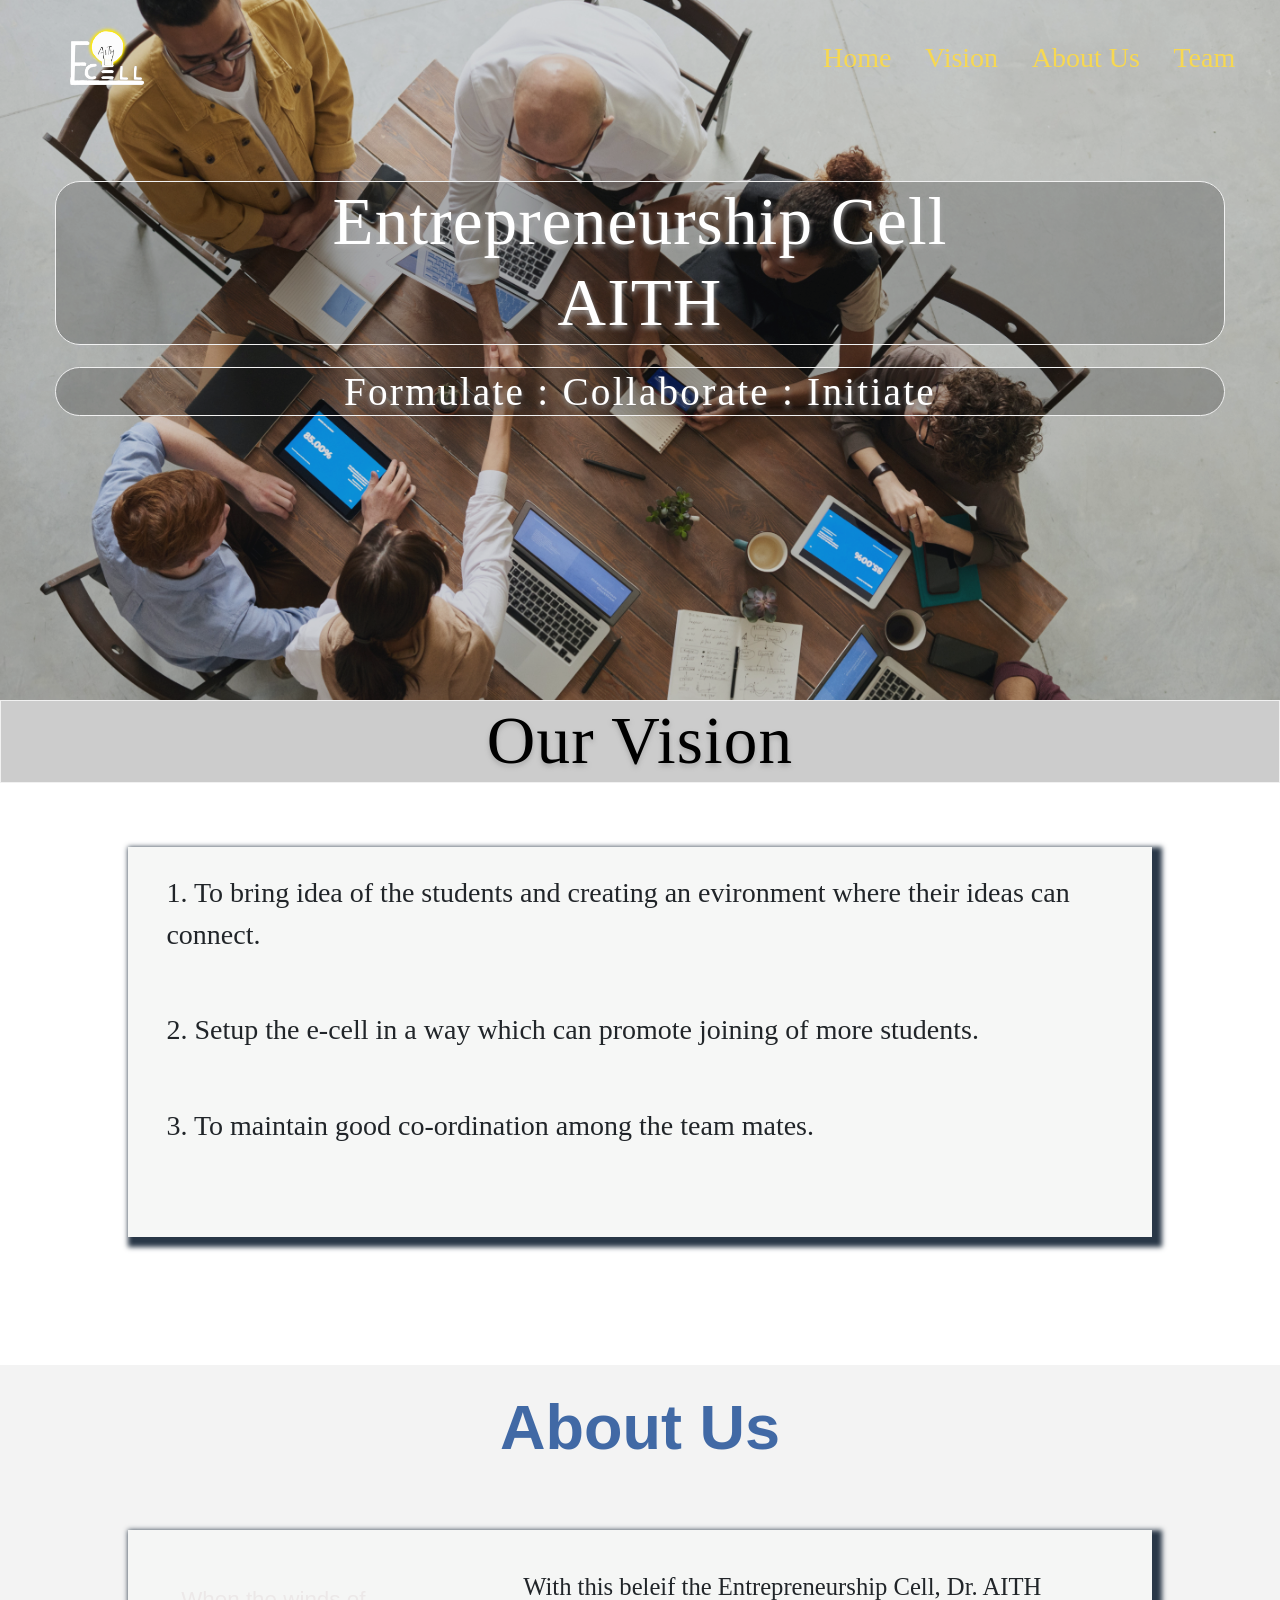
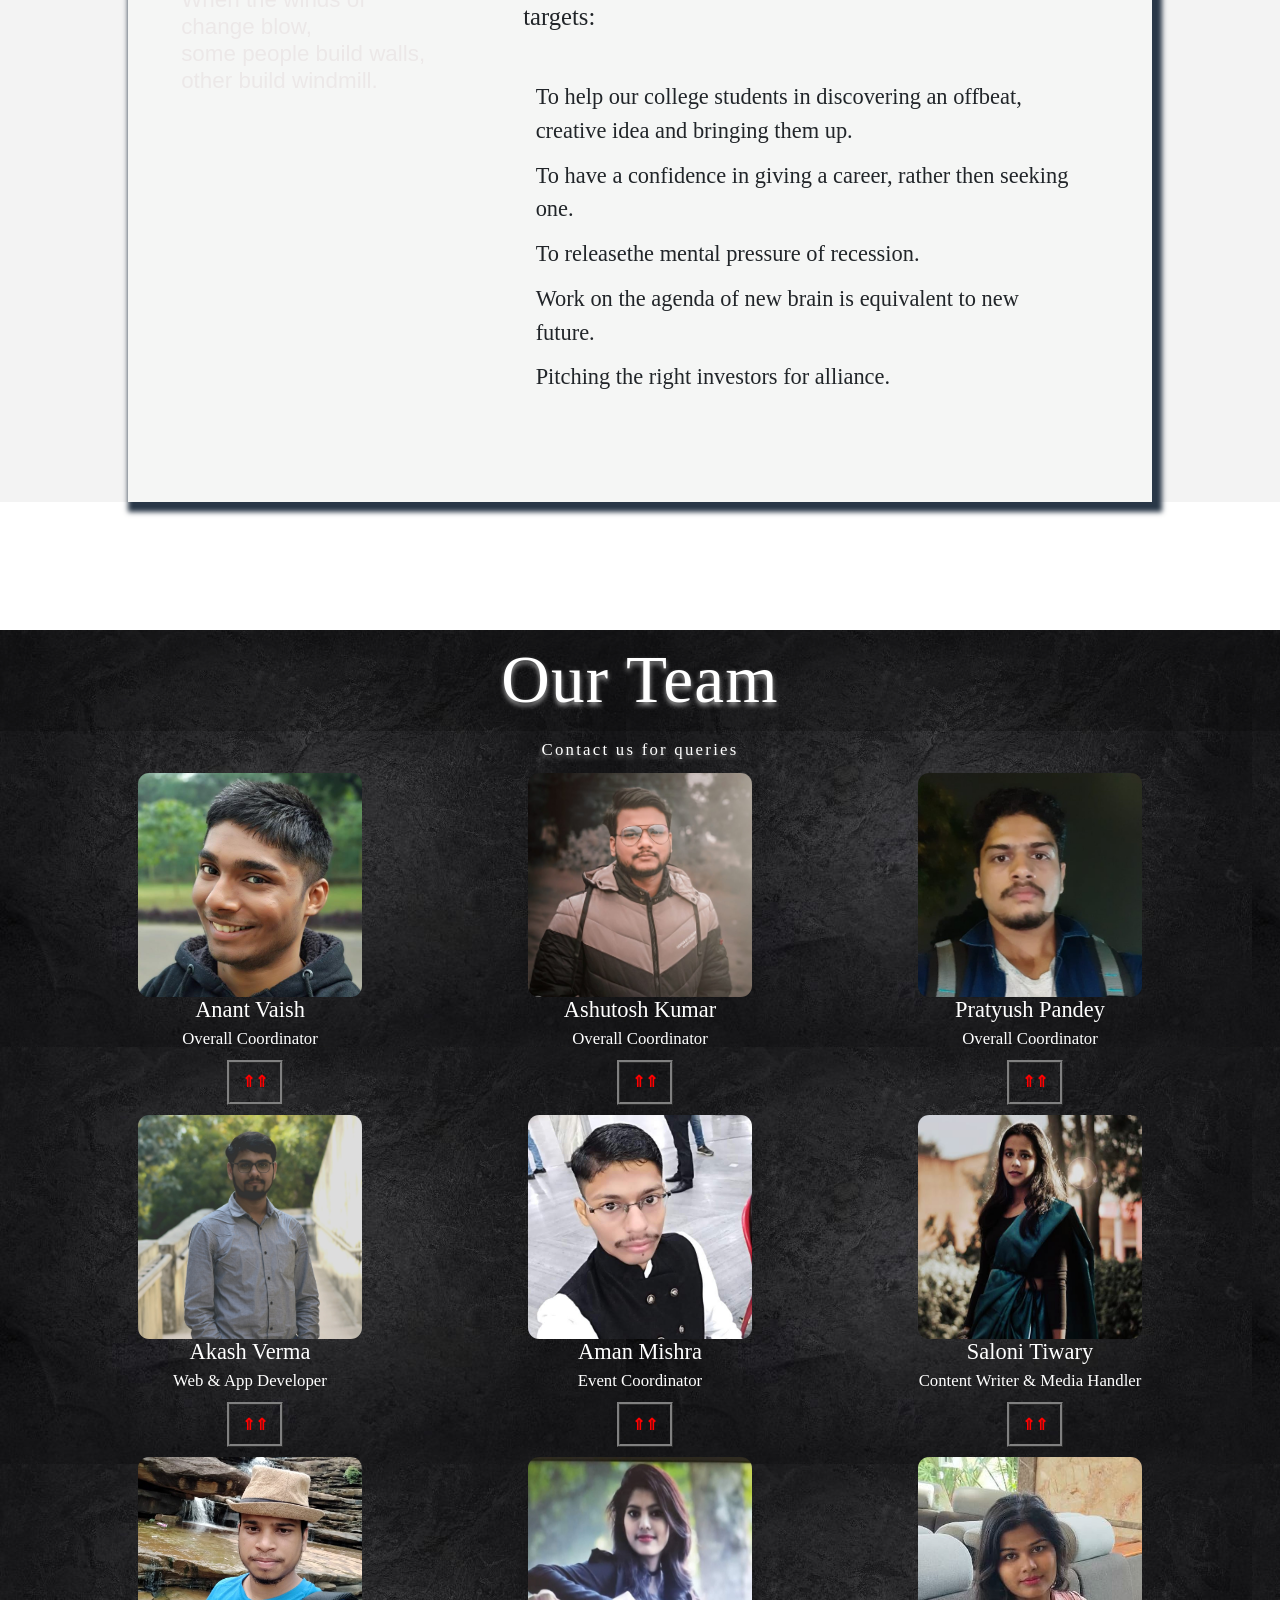
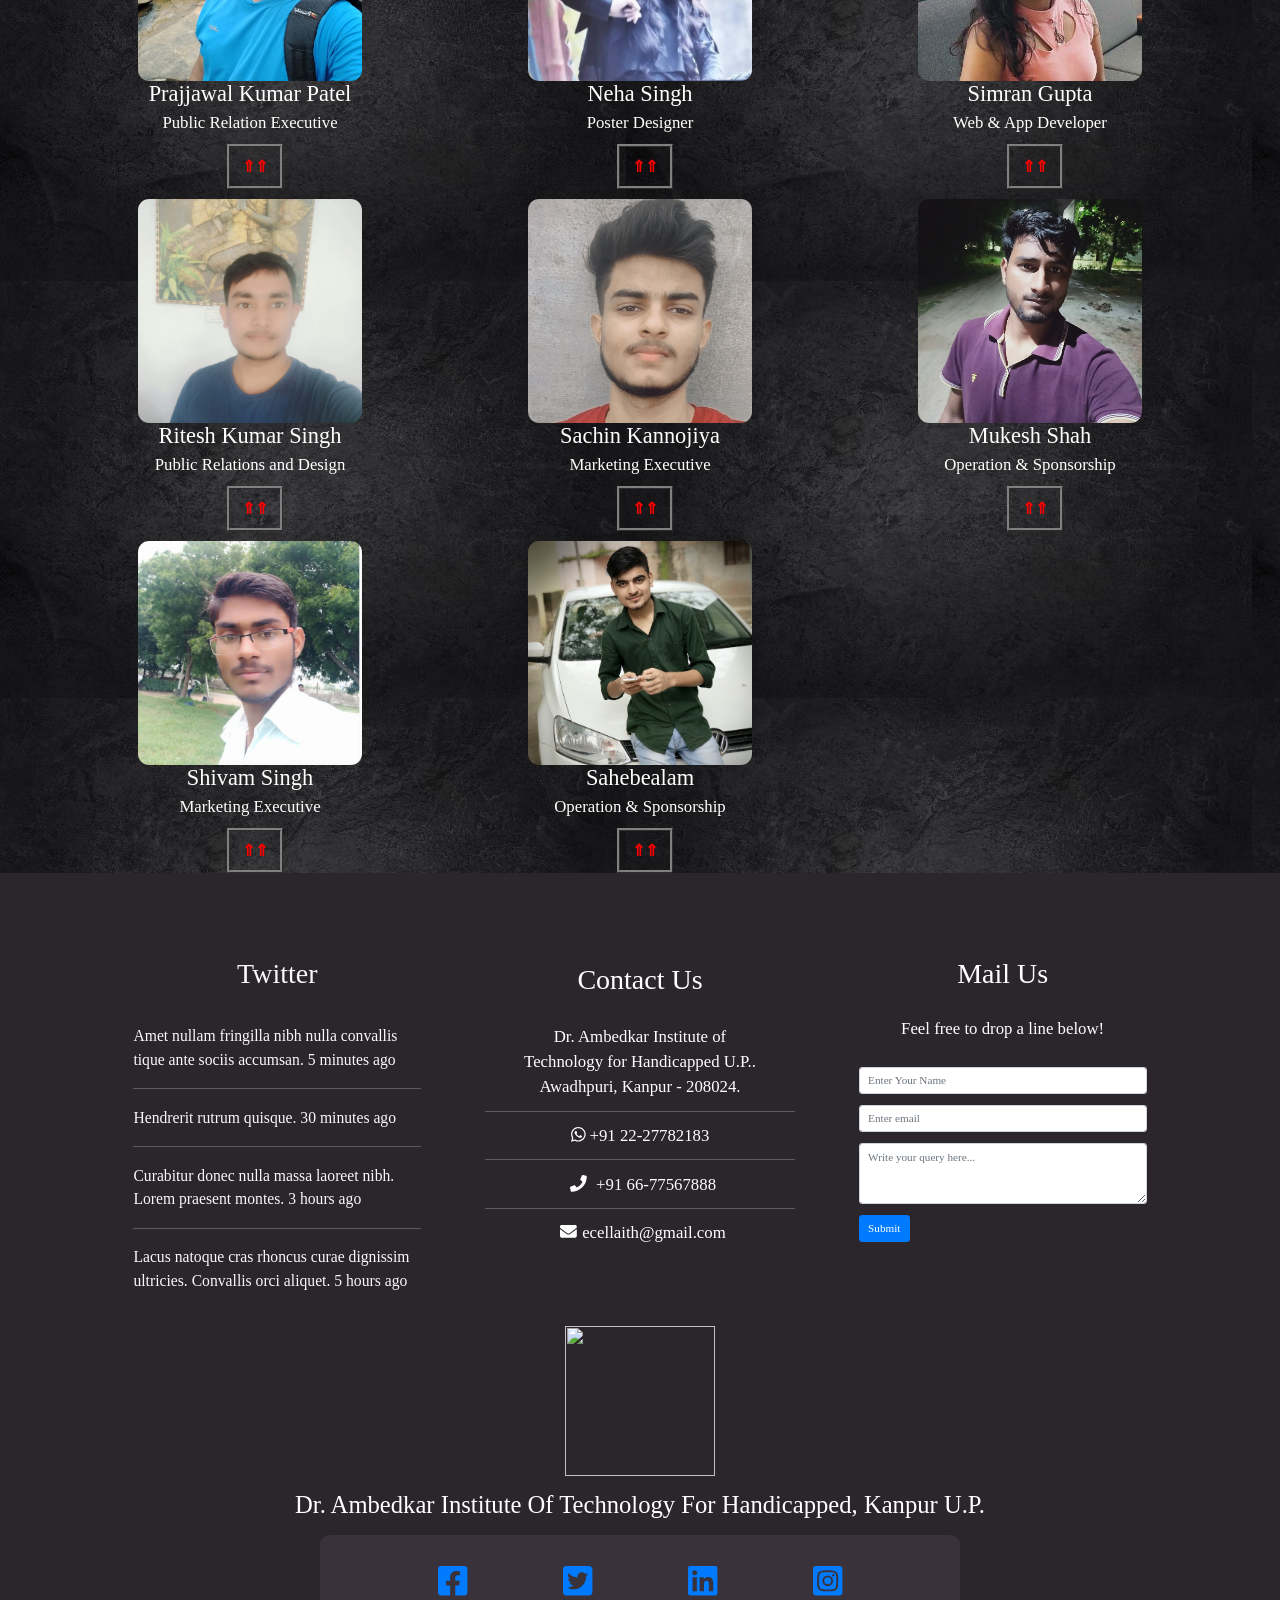
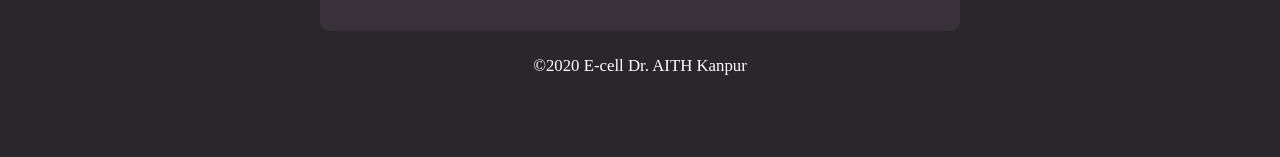
==== commit 6ca8aceb: "Modified existing webpage, added some more sectios. Added vision, about us, and footer to the webpag" ====
--- a/homepage.html
+++ b/homepage.html
@@ -4,6 +4,7 @@
 <head>
     <meta charset="UTF-8">
     <meta name="viewport" content="width=device-width, initial-scale=1.0">
+    <link rel="stylesheet" href="https://maxcdn.bootstrapcdn.com/bootstrap/4.0.0/css/bootstrap.min.css">
     <link type="text/css" rel="stylesheet" href="stylesheet.css">
     <script src="fontawesome-free-5.13.0-web/js/all.js"></script>
     <title>E-cell AITH</title>
@@ -14,7 +15,7 @@
 
     <header id="header">
         <nav class="nav">
-            <div class="container">
+            <div id="container-nav">
                 <div class="logo">
                     <a href="homepage.html">
                         <div class="logo">
@@ -25,8 +26,8 @@
                 <div id="mainListDiv" class="main_list">
                     <ul class="navlinks">
                         <li><a href="#section-1">Home</a></li>
-                        <li><a href="#">Vision</a></li>
-                        <li><a href="#">About Us</a></li>
+                        <li><a href="#section-3">Vision</a></li>
+                        <li><a href="#section-4">About Us</a></li>
                         <li><a href="#section-2">Team</a></li>
                     </ul>
                 </div>
@@ -61,19 +62,99 @@
 
     <!-- Section 1 Home End-->
 
+    <!-- Vision -->
+    <section id="section-3">
+        <div class="vission">
+            <div class="">
+                <h1 class="" id="main-heading">Our Vision</h1>
+            </div>
+            <div class="box1">
+                <div class="row">
+                    <div class="vbox col-lg-12">
+                        <ol class="vission">
+                            <li class="vission">
+                                <p class="vission">1. To bring idea of the students and creating an evironment where
+                                    their ideas can connect.</p><br>
+                            </li>
+                            <li class="vission">
+                                <p class="vission">2. Setup the e-cell in a way which can promote joining of more
+                                    students.</p><br>
+                            </li>
+                            <li class="vission">
+                                <p class="vission">3. To maintain good co-ordination among the team mates.</p><br>
+                            </li>
+                        </ol>
+                    </div>
+
+                </div>
+            </div>
+
+        </div>
+    </section>
+
+    <!-- Vision End -->
+
+    <!-- About Us -->
+
+    <section id="section-4" class="about">
+
+        <div>
+            <h1 class="aboutus">About Us</h1>
+        </div>
+
+        <div class="box1">
+            <div class="row">
+                <div class="col-sm-12 col-lg-4 my-4"
+                    style=" background-image: url(images/about.jpg); background-repeat: no-repeat; background-size: cover;">
+                    <div>
+                        <h2 class="beleif">When the winds of <br>change blow,<br> some people build walls, <br>other
+                            build windmill.
+                        </h2>
+                    </div>
+
+                </div>
+                <div class="col-sm-12 col-lg-8 my-4">
+                    <div>
+                        <h2 class="vission" id="">With this beleif the Entrepreneurship Cell, Dr. AITH targets:</h2>
+                    </div>
+
+                    <ul class="vission">
+                        <li class="vission">
+                            <p>To help our college students in discovering an offbeat, creative idea and bringing them
+                                up.</p>
+                        </li>
+                        <li>
+                            <p class="vission">To have a confidence in giving a career, rather then seeking one.</p>
+                        </li>
+                        <li>
+                            <p class="vission">To releasethe mental pressure of recession.</p>
+                        </li>
+                        <li>
+                            <p class="vission">Work on the agenda of new brain is equivalent to new future.</p>
+                        </li>
+                        <li>
+                            <p class="vission">Pitching the right investors for alliance.</p>
+                        </li>
+                    </ul>
+
+                </div>
+            </div>
+        </div>
+
+    </section>
+
+    <!-- About Us End -->
+
     <!-- Section 2 Team-->
     <section id="section-2" id="team">
         <div id="overlay"></div>
         <div id="team-back">
-
             <div class="">
                 <h1 id="main-heading">Our Team</h1>
                 <p id="text">Contact us for queries</p>
             </div>
-
             <div id="row">
                 <div id="grid-container">
-
                     <div id="card">
                         <div class="front-side">
                             <img src="images/team/anant.jpeg" alt="Anant Vaish" class="card-image">
@@ -90,7 +171,6 @@
 
                         <button class="switch-button">&Uparrow;&Uparrow;</button>
                     </div>
-
                     <div id="card">
                         <div class="front-side">
                             <img src="images/team/ashutosh.jpeg" alt="Ashutosh Kumar" class="card-image">
@@ -106,7 +186,6 @@
                         <h4>Overall Coordinator</h4>
                         <button class="switch-button">&Uparrow;&Uparrow;</button>
                     </div>
-
                     <div id="card">
                         <div class="front-side">
                             <img src="images/team/pratyush.jpeg" alt="Pratyush Pandey" class="card-image">
@@ -122,7 +201,6 @@
                         <h4>Overall Coordinator</h4>
                         <button class="switch-button">&Uparrow;&Uparrow;</button>
                     </div>
-
                     <div id="card">
                         <div class="front-side">
                             <img src="images/team/akashverma.jpg" alt="Akash Verma" class="card-image">
@@ -138,7 +216,6 @@
                         <h4>Web & App Developer</h4>
                         <button class="switch-button">&Uparrow;&Uparrow;</button>
                     </div>
-
                     <div id="card">
                         <div class="front-side">
                             <img src="images/team/aman.jpeg" alt="Aman Mishra" class="card-image">
@@ -154,7 +231,6 @@
                         <h4>Event Coordinator</h4>
                         <button class="switch-button">&Uparrow;&Uparrow;</button>
                     </div>
-
                     <div id="card">
                         <div class="front-side">
                             <img src="images/team/salony.jpeg" alt="Saloni Tiwary" class="card-image">
@@ -170,7 +246,6 @@
                         <h4>Content Writer & Media Handler</h4>
                         <button class="switch-button">&Uparrow;&Uparrow;</button>
                     </div>
-
                     <div id="card">
                         <div class="front-side">
                             <img src="images/team/prajjawal.jpeg" alt="Prajjawal Kumar Pate" class="card-image">
@@ -185,7 +260,6 @@
                         <h4>Public Relation Executive</h4>
                         <button class="switch-button">&Uparrow;&Uparrow;</button>
                     </div>
-
                     <div id="card">
                         <div class="front-side">
                             <img src="images/team/neha.jpeg" alt="Neha" class="card-image">
@@ -201,7 +275,6 @@
                         <h4>Poster Designer</h4>
                         <button class="switch-button">&Uparrow;&Uparrow;</button>
                     </div>
-
                     <div id="card">
                         <div class="front-side">
                             <img src="images/team/simran.jpeg" alt="Simran Gupta" class="card-image">
@@ -217,7 +290,6 @@
                         <h4>Web & App Developer</h4>
                         <button class="switch-button">&Uparrow;&Uparrow;</button>
                     </div>
-
                     <div id="card">
                         <div class="front-side">
                             <img src="images/team/ritesh.jpeg" alt="Ritesh Kumar Singh" class="card-image">
@@ -232,7 +304,6 @@
                         <h4>Public Relations and Design</h4>
                         <button class="switch-button">&Uparrow;&Uparrow;</button>
                     </div>
-
                     <div id="card">
                         <div class="front-side">
                             <img src="images/team/sachin.jpeg" alt="Sachin Kannojiya" class="card-image">
@@ -248,7 +319,6 @@
                         <h4>Marketing Executive</h4>
                         <button class="switch-button">&Uparrow;&Uparrow;</button>
                     </div>
-
                     <div id="card">
                         <div class="front-side">
                             <img src="images/team/mukesh.jpeg" alt="Mukesh Shah" class="card-image">
@@ -264,7 +334,6 @@
                         <h4>Operation & Sponsorship</h4>
                         <button class="switch-button">&Uparrow;&Uparrow;</button>
                     </div>
-
                     <div id="card">
                         <div class="front-side">
                             <img src="images/team/shivam.jpeg" alt="Shivam Singh" class="card-image">
@@ -280,7 +349,6 @@
                         <h4>Marketing Executive</h4>
                         <button class="switch-button">&Uparrow;&Uparrow;</button>
                     </div>
-
                     <div id="card">
                         <div class="front-side">
                             <img src="images/team/sahebealam.jpg" alt="Sahebealam" class="card-image">
@@ -305,23 +373,191 @@
 
     <!-- Section 2 Team End-->
 
+    <!-- Footer -->
+
+    <footer class="footer">
+        <div class="container-fluid" style="width: 85%;">
+            <div class="row ">
+                <div class="col-md-4 my-4 text-center text-md-left text-light ">
+
+
+                    <!-- Tweets -->
+                    <section>
+                        <header>
+
+                            <!-- <h1 class="twitter"><i href="#" class="fa fa-twitter"></i></h1> -->
+                            <h1 class="Contact" style="text-align: center;padding-bottom: 2rem;">Twitter</h1>
+
+                        </header>
+                        <ul class="divided">
+                            <li>
+                                <article class="tweet">
+                                    Amet nullam fringilla nibh nulla convallis tique ante sociis accumsan.
+                                    <span class="timestamp">5 minutes ago</span>
+                                </article>
+                            </li>
+                            <hr class="grey">
+                            <li>
+                                <article class="tweet">
+                                    Hendrerit rutrum quisque.
+                                    <span class="timestamp">30 minutes ago</span>
+                                </article>
+                            </li>
+                            <hr class="grey">
+                            <li>
+                                <article class="tweet">
+                                    Curabitur donec nulla massa laoreet nibh. Lorem praesent montes.
+                                    <span class="timestamp">3 hours ago</span>
+                                </article>
+                            </li>
+                            <hr class="grey">
+                            <li>
+                                <article class="tweet">
+                                    Lacus natoque cras rhoncus curae dignissim ultricies. Convallis orci aliquet.
+                                    <span class="timestamp">5 hours ago</span>
+                                </article>
+                            </li>
+
+                        </ul>
+                    </section>
+
+
+                </div>
+
+                <div class="col-md-4 text-white text-center text-md-left ">
+                    <div class="py-2 my-4" style="padding: 1rem;">
+                        <section>
+                            <header>
+                                <h1 class="Contact" style="text-align: center;padding-bottom: 2rem;">Contact Us</h1>
+                                <!-- <h2 class="icon-brands fa-twitter circled"><span class="label"><i class="fas fa-youtube"></i></span></h2> -->
+                            </header>
+                            <div>
+
+                                <div>
+                                    <article class="contact">
+                                        <p style="padding-left: 10%;padding-right: 10%;">Dr. Ambedkar Institute of
+                                            Technology for
+                                            Handicapped U.P.. Awadhpuri, Kanpur - 208024.</p>
+
+
+                                    </article>
+                                </div>
+                                <hr class="grey">
+                                <div>
+                                    <article class="contact">
+                                        <p><i class="fab fa-whatsapp"></i> +91 22-27782183</p>
+
+                                    </article>
+                                </div>
+                                <hr class="grey">
+                                <div>
+                                    <article class="contact">
+                                        <p><i class="fa fa-phone  mx-2"></i> +91 66-77567888</p>
+
+                                    </article>
+                                </div>
+                                <hr class="grey">
+
+                            </div>
+
+                            <div>
+
+                            </div>
+                            <div>
+                                <article class="contact">
+                                    <p><i class="fa fa-envelope  mx-2"></i>ecellaith@gmail.com</p>
+                                </article>
+                            </div>
+                        </section>
+
+                    </div>
+                </div>
+
+                <div class="col-md-4 text-white my-4 text-center text-md-left">
+                    <section>
+                        <header>
+                            <h1 style="text-align: center;padding-bottom: 2rem;">Mail Us</h1>
+                        </header>
+                        <h3 style="text-align: center; font-size: 1.5rem;">Feel free to drop a line below!</h3>
+                        <form>
+
+                            <div class="form-group">
+                                <input type="name" class="form-control" id="examplename" placeholder="Enter Your Name">
+                            </div>
+                            <div class="form-group">
+
+                                <input type="email" class="form-control" id="exampleInputEmail1"
+                                    aria-describedby="emailHelp" placeholder="Enter email">
+
+                            </div>
+                            <div class="form-group">
+
+                                <textarea class="form-control" id="exampleFormControlTextarea1" rows="3"
+                                    placeholder="Write your query here..."></textarea>
+                            </div>
+
+                            <button type="submit" class="btn btn-primary">Submit</button>
+                        </form>
+                    </section>
+                </div>
+            </div>
+
+
+        </div>
+        <div class="">
+
+            <div class="collegelogo">
+                <img src="images/logo/aith.png" alt="" class="collegelogo">
+            </div>
+
+        </div>
+        <div class="container-fluid">
+            <div class="Institutename">
+                Dr. Ambedkar Institute Of Technology For Handicapped, Kanpur U.P.
+            </div>
+        </div>
+        <div class="row">
+            <div class="container-fluid">
+                <div class="sociallinks">
+
+                    <div id="grid-container2" style="">
+
+                        <a href="https://www.facebook.com/𝐄-𝐂𝐞𝐥𝐥-𝐀𝐈𝐓𝐇-114201560396912"><i class="fab fa-facebook-square"></i></a>
+                        <a href="https://twitter.com/ecell_aith"><i class="fab fa-twitter-square"></i></a>
+                        <a href="https://www.linkedin.com/company/e-cell-aith/"><i class="fab fa-linkedin"></i></a>
+                        <a href="https://www.instagram.com/ecell_aith/"><i class="fab fa-instagram-square"></i></a>
+
+                    </div>
+
+
+                </div>
+
+            </div>
+            <div class="container-fluid">
+                <p class="copyright">&copy;2020 E-cell Dr. AITH Kanpur </p>
+            </div>
+        </div>
+    </footer>
+
+    <!-- Footer End -->
+
     <!-- Scripts -->
 
-    <script src="https://code.jquery.com/jquery-3.2.1.slim.min.js"></script>
-    <script src="https://cdnjs.cloudflare.com/ajax/libs/popper.js/1.12.9/umd/popper.min.js"></script>
-    <script src="https://maxcdn.bootstrapcdn.com/bootstrap/4.0.0/js/bootstrap.min.js"></script>
-    <script src="https://ajax.googleapis.com/ajax/libs/jquery/3.1.1/jquery.min.js"></script>
+    <script src="https://code.jquery.com/jquery-3.2.1.slim.min.js "></script>
+    <script src="https://cdnjs.cloudflare.com/ajax/libs/popper.js/1.12.9/umd/popper.min.js "></script>
+    <script src="https://maxcdn.bootstrapcdn.com/bootstrap/4.0.0/js/bootstrap.min.js "></script>
+    <script src="https://ajax.googleapis.com/ajax/libs/jquery/3.1.1/jquery.min.js "></script>
     <script>
         $(window).scroll(function () {
             if ($(document).scrollTop() > 50) {
                 $('.nav').addClass('affix');
-                console.log("OK");
+                console.log("OK ");
             } else {
                 $('.nav').removeClass('affix');
             }
         });
     </script>
-    <script src="script_js.js"></script>
+    <script src="script_js.js "></script>
 </body>
 
 </html>
--- a/stylesheet.css
+++ b/stylesheet.css
@@ -20,6 +20,11 @@
 
 /* Header + Navbar */
 
+#container-nav {
+    width: 100%;
+    justify-content: space-between;
+}
+
 .nav {
     width: 100%;
     height: 70px;
@@ -42,7 +47,7 @@
 }
 
 .nav div.logo a:hover {
-    color: #00E676;
+    color: #0023e6;
 }
 
 .nav div.main_list {
@@ -69,10 +74,9 @@
 
 .nav div.main_list ul li a {
     text-decoration: none;
-    color: rgb(245, 212, 28);
+    color: rgb(247, 216, 81);
     line-height: 65px;
     font-size: 2.4rem;
-    
 }
 
 .nav div.main_list ul li a:hover {
@@ -395,6 +399,74 @@
 /* Header Home End Section-1*/
 
 
+/* About Us and Vision */
+
+.about {
+    margin: 0;
+    background-color: rgb(243, 243, 243);
+}
+
+h1.aboutus {
+    color: rgb(65, 105, 165);
+    font-family: Noto Sans, sans-serif;
+    font-size: 7vh;
+    font-weight: 600;
+    /* line-height: 10.5vh;  */
+    padding-top: 2%;
+    text-align: center;
+}
+
+.box1 {
+    background: rgba(245, 247, 245, 0.9);
+    margin: 5% 10% 10%;
+    padding: 2% 3% 2% 3%;
+    height: auto;
+    box-shadow: 5px 5px 5px 5px #293747;
+}
+
+h2.beleif {
+    color: rgb(236, 232, 232);
+    font-family: Arial, sans-serif;
+    font-size: 2rem;
+    /* margin: 0 0 6rem; */
+    padding: 5%;
+    padding-bottom: 50%;
+    margin-bottom: 40%;
+}
+
+h2.vission {
+    padding-left: 5%;
+    font-size: 2.2rem;
+}
+
+ul.vission {
+    padding: 0;
+    font-size: 2rem;
+    padding: 7%;
+}
+
+
+/* vission */
+
+h1.vission {
+    font-size: 3rem;
+    padding-bottom: 5%;
+}
+
+.vbox {
+    text-align: left;
+    font-size: 2.5rem;
+}
+
+.vission #main-heading {
+    border-radius: 0;
+    color: black;
+}
+
+
+/* About Us and Vision End */
+
+
 /* Teams */
 
 #section-2 {
@@ -404,7 +476,7 @@
 #team-back {
     width: 100%;
     height: 100%;
-    background: rgb(124, 145, 204) url(images/dark.jpg);
+    background: rgb(65, 180, 153) url(images/dark.jpg);
     min-height: 800px;
     position: relative;
 }
@@ -516,68 +588,142 @@
     letter-spacing: 0.2rem;
     color: white;
     text-shadow: 0 0.3rem 0.5rem gray;
-    padding: 5px;
-    padding-bottom: 10px;
 }
 
 
 /* Team end*/
 
 
-/*Responsive*/
+/* Footer */
+
+.footer {
+    position: relative;
+    overflow: hidden;
+    padding: 6em 0 6em 0;
+    background: #2b252c;
+    color: #fff;
+}
+
+.sociallinks {
+    margin: auto;
+    padding: 2rem;
+    width: 50%;
+    font-size: 3rem;
+    color: white;
+    background: #3a323b;
+    border-radius: 10px;
+}
+
+hr.grey {
+    border-top: 1px solid rgb(99, 88, 88);
+}
+
+footer.container {
+    width: 80%;
+}
+
+.copyright {
+    color: #fff;
+    font-size: 1.5rem;
+    text-align: center;
+    padding-top: 2rem;
+}
+
+article.contact {
+    text-align: center;
+    font-size: 1.5rem;
+}
+
+.divided {
+    padding: 0 2rem 0 2rem;
+}
+
+form {
+    padding: 2rem;
+}
+
+.tweet {
+    padding: 0.5rem 0 0.5rem 0;
+    font-size: 1.4rem;
+}
+
+.collegelogo {
+    width: 150px;
+    height: 150px;
+    margin-left: auto;
+    margin-right: auto;
+    justify-content: center;
+    background: center no-repeat;
+    background-size: contain;
+}
+
+.Institutename {
+    padding: 1rem;
+    font-size: 2.2rem;
+    text-align: center;
+    margin-left: auto;
+    margin-right: auto;
+    width: 90%;
+}
+
+
+/* Footer End */
+
+
+/* Responsive */
 
 
 /* Extra small devices (phones, 600px and down) */
 
 @media (max-width: 599px) {
-    .col-xs-1,
-    .col-xs-2,
-    .col-xs-3,
-    .col-xs-4,
-    .col-xs-5,
-    .col-xs-6,
-    .col-xs-7,
-    .col-xs-8,
-    .col-xs-9,
-    .col-xs-10,
-    .col-xs-11,
-    .col-xs-12 {
+    .col-xs-one,
+    .col-xs-two,
+    .col-xs-three,
+    .col-xs-four,
+    .col-xs-five,
+    .col-xs-six,
+    .col-xs-seven,
+    .col-xs-eight,
+    .col-xs-nine,
+    .col-xs-ten,
+    .col-xs-eleven,
+    .col-xs-twelve {
         float: left;
     }
-    .col-xs-1 {
+    .col-xs-one {
         width: 8.33%;
     }
-    .col-xs-2 {
+    .col-xs-two {
         width: 16.66%;
     }
-    .col-xs-3 {
+    .col-xs-three {
         width: 25%;
     }
-    .col-xs-4 {
+    .col-xs-four {
         width: 33.33%;
     }
-    .col-xs-5 {
+    .col-xs-five {
         width: 41.66%;
     }
-    .col-xs-6 {
+    .col-xs-six {
         width: 50%;
     }
-    .col-xs-7 {
+    .col-xs-seven {
         width: 58.33%;
     }
-    .col-xs-8 {
+    .col-xs-eight {
         width: 66.66%;
     }
-    .col-xs-9 {
+    .col-xs-nine {
         width: 74.99%;
     }
-    .col-xs-10 {
+    .col-xs-ten {
         width: 83.33%;
     }
-    .col-xs-11 {
+    .col-xs-eleven {
         width: 91.66%;
     }
-    .col-xs-12 {
+    .col-xs-twelve {
         width: 100%;
     }
     /* Header Home */
@@ -667,60 +813,74 @@
         padding: 2%;
     }
     /* Header + Navbar End */
+    #grid-container2 {
+        display: grid;
+        grid-template-columns: auto auto;
+        justify-content: space-evenly;
+    }
+    .vbox {
+        font-size: 1.5rem;
+    }
+    .Institutename {
+        font-size: 1.6rem;
+    }
+    .tweet {
+        font-size: 1.3rem;
+    }
 }
 
 
 /* Small devices (portrait tablets and large phones, 600px and up) */
 
 @media (min-width: 600px) {
-    .col-s-1,
-    .col-s-2,
-    .col-s-3,
-    .col-s-4,
-    .col-s-5,
-    .col-s-6,
-    .col-s-7,
-    .col-s-8,
-    .col-s-9,
-    .col-s-10,
-    .col-s-11,
-    .col-s-12 {
+    .col-s-one,
+    .col-s-two,
+    .col-s-three,
+    .col-s-four,
+    .col-s-five,
+    .col-s-six,
+    .col-s-seven,
+    .col-s-eight,
+    .col-s-nine,
+    .col-s-ten,
+    .col-s-eleven,
+    .col-s-twelve {
         float: left;
     }
-    .col-s-1 {
+    .col-s-one {
         width: 8.33%;
     }
-    .col-s-2 {
+    .col-s-two {
         width: 16.66%;
     }
-    .col-s-3 {
+    .col-s-three {
         width: 25%;
     }
-    .col-s-4 {
+    .col-s-four {
         width: 33.33%;
     }
-    .col-s-5 {
+    .col-s-five {
         width: 41.66%;
     }
-    .col-s-6 {
+    .col-s-six {
         width: 50%;
     }
-    .col-s-7 {
+    .col-s-seven {
         width: 58.33%;
     }
-    .col-s-8 {
+    .col-s-eight {
         width: 66.66%;
     }
-    .col-s-9 {
+    .col-s-nine {
         width: 74.99%;
     }
-    .col-s-10 {
+    .col-s-ten {
         width: 83.33%;
     }
-    .col-s-11 {
+    .col-s-eleven {
         width: 91.66%;
     }
-    .col-s-12 {
+    .col-s-twelve {
         width: 100%;
     }
     /* Header Home */
@@ -751,60 +911,65 @@
         padding-left: 3rem;
     }
     /* Header + Navbar End */
+    #grid-container2 {
+        display: grid;
+        grid-template-columns: auto auto auto auto;
+        justify-content: space-evenly;
+    }
 }
 
 
 /* Medium devices (landscape tablets, 768px and up) */
 
 @media (min-width: 768px) {
-    .col-md-1,
-    .col-md-2,
-    .col-md-3,
-    .col-md-4,
-    .col-md-5,
-    .col-md-6,
-    .col-md-7,
-    .col-md-8,
-    .col-md-9,
-    .col-md-10,
-    .col-md-11,
-    .col-md-12 {
+    .col-md-one,
+    .col-md-two,
+    .col-md-three,
+    .col-md-four,
+    .col-md-five,
+    .col-md-six,
+    .col-md-seven,
+    .col-md-eight,
+    .col-md-nine,
+    .col-md-ten,
+    .col-md-eleven,
+    .col-md-twelve {
         float: left;
     }
-    .col-md-1 {
+    .col-md-one {
         width: 8.33%;
     }
-    .col-md-2 {
+    .col-md-two {
         width: 16.66%;
     }
-    .col-md-3 {
+    .col-md-three {
         width: 25%;
     }
-    .col-md-4 {
+    .col-md-four {
         width: 33.33%;
     }
-    .col-md-5 {
+    .col-md-five {
         width: 41.66%;
     }
-    .col-md-6 {
+    .col-md-six {
         width: 50%;
     }
-    .col-md-7 {
+    .col-md-seven {
         width: 58.33%;
     }
-    .col-md-8 {
+    .col-md-eight {
         width: 66.66%;
     }
-    .col-md-9 {
+    .col-md-nine {
         width: 74.99%;
     }
-    .col-md-10 {
+    .col-md-ten {
         width: 83.33%;
     }
-    .col-md-11 {
+    .col-md-eleven {
         width: 91.66%;
     }
-    .col-md-12 {
+    .col-md-twelve {
         width: 100%;
     }
     /* Header Home */
@@ -838,54 +1003,54 @@
 /* Large devices (laptops/desktops, 992px and up) */
 
 @media (min-width: 992px) {
-    .col-lg-1,
-    .col-lg-2,
-    .col-lg-3,
-    .col-lg-4,
-    .col-lg-5,
-    .col-lg-6,
-    .col-lg-7,
-    .col-lg-8,
-    .col-lg-9,
-    .col-lg-10,
-    .col-lg-11,
-    .col-lg-12 {
+    .col-lg-one,
+    .col-lg-two,
+    .col-lg-three,
+    .col-lg-four,
+    .col-lg-five,
+    .col-lg-six,
+    .col-lg-seven,
+    .col-lg-eight,
+    .col-lg-nine,
+    .col-lg-ten,
+    .col-lg-eleven,
+    .col-lg-twelve {
         float: left;
     }
-    .col-lg-1 {
+    .col-lg-one {
         width: 8.33%;
     }
-    .col-lg-2 {
+    .col-lg-two {
         width: 16.66%;
     }
-    .col-lg-3 {
+    .col-lg-three {
         width: 25%;
     }
-    .col-lg-4 {
+    .col-lg-four {
         width: 33.33%;
     }
-    .col-lg-5 {
+    .col-lg-five {
         width: 41.66%;
     }
-    .col-lg-6 {
+    .col-lg-six {
         width: 50%;
     }
-    .col-lg-7 {
+    .col-lg-seven {
         width: 58.33%;
     }
-    .col-lg-8 {
+    .col-lg-eight {
         width: 66.66%;
     }
-    .col-lg-9 {
+    .col-lg-nine {
         width: 74.99%;
     }
-    .col-lg-10 {
+    .col-lg-ten {
         width: 83.33%;
     }
-    .col-lg-11 {
+    .col-lg-eleven {
         width: 91.66%;
     }
-    .col-lg-12 {
+    .col-lg-twelve {
         width: 100%;
     }
     /* Header Home */
@@ -902,54 +1067,54 @@
 /* Extra large devices (large laptops and desktops, 1200px and up) */
 
 @media (min-width: 1200px) {
-    .col-xlg-1,
-    .col-xlg-2,
-    .col-xlg-3,
-    .col-xlg-4,
-    .col-xlg-5,
-    .col-xlg-6,
-    .col-xlg-7,
-    .col-xlg-8,
-    .col-xlg-9,
-    .col-xlg-10,
-    .col-xlg-11,
-    .col-xlg-12 {
+    .col-xlg-one,
+    .col-xlg-two,
+    .col-xlg-three,
+    .col-xlg-four,
+    .col-xlg-five,
+    .col-xlg-six,
+    .col-xlg-seven,
+    .col-xlg-eight,
+    .col-xlg-nine,
+    .col-xlg-ten,
+    .col-xlg-eleven,
+    .col-xlg-twelve {
         float: left;
     }
-    .col-xlg-1 {
+    .col-xlg-one {
         width: 8.33%;
     }
-    .col-xlg-2 {
+    .col-xlg-two {
         width: 16.66%;
     }
-    .col-xlg-3 {
+    .col-xlg-three {
         width: 25%;
     }
-    .col-xlg-4 {
+    .col-xlg-four {
         width: 33.33%;
     }
-    .col-xlg-5 {
+    .col-xlg-five {
         width: 41.66%;
     }
-    .col-xlg-6 {
+    .col-xlg-six {
         width: 50%;
     }
-    .col-xlg-7 {
+    .col-xlg-seven {
         width: 58.33%;
     }
-    .col-xlg-8 {
+    .col-xlg-eight {
         width: 66.66%;
     }
-    .col-xlg-9 {
+    .col-xlg-nine {
         width: 74.99%;
     }
-    .col-xlg-10 {
+    .col-xlg-ten {
         width: 83.33%;
     }
-    .col-xlg-11 {
+    .col-xlg-eleven {
         width: 91.66%;
     }
-    .col-xlg-12 {
+    .col-xlg-twelve {
         width: 100%;
     }
     /* Header Home */
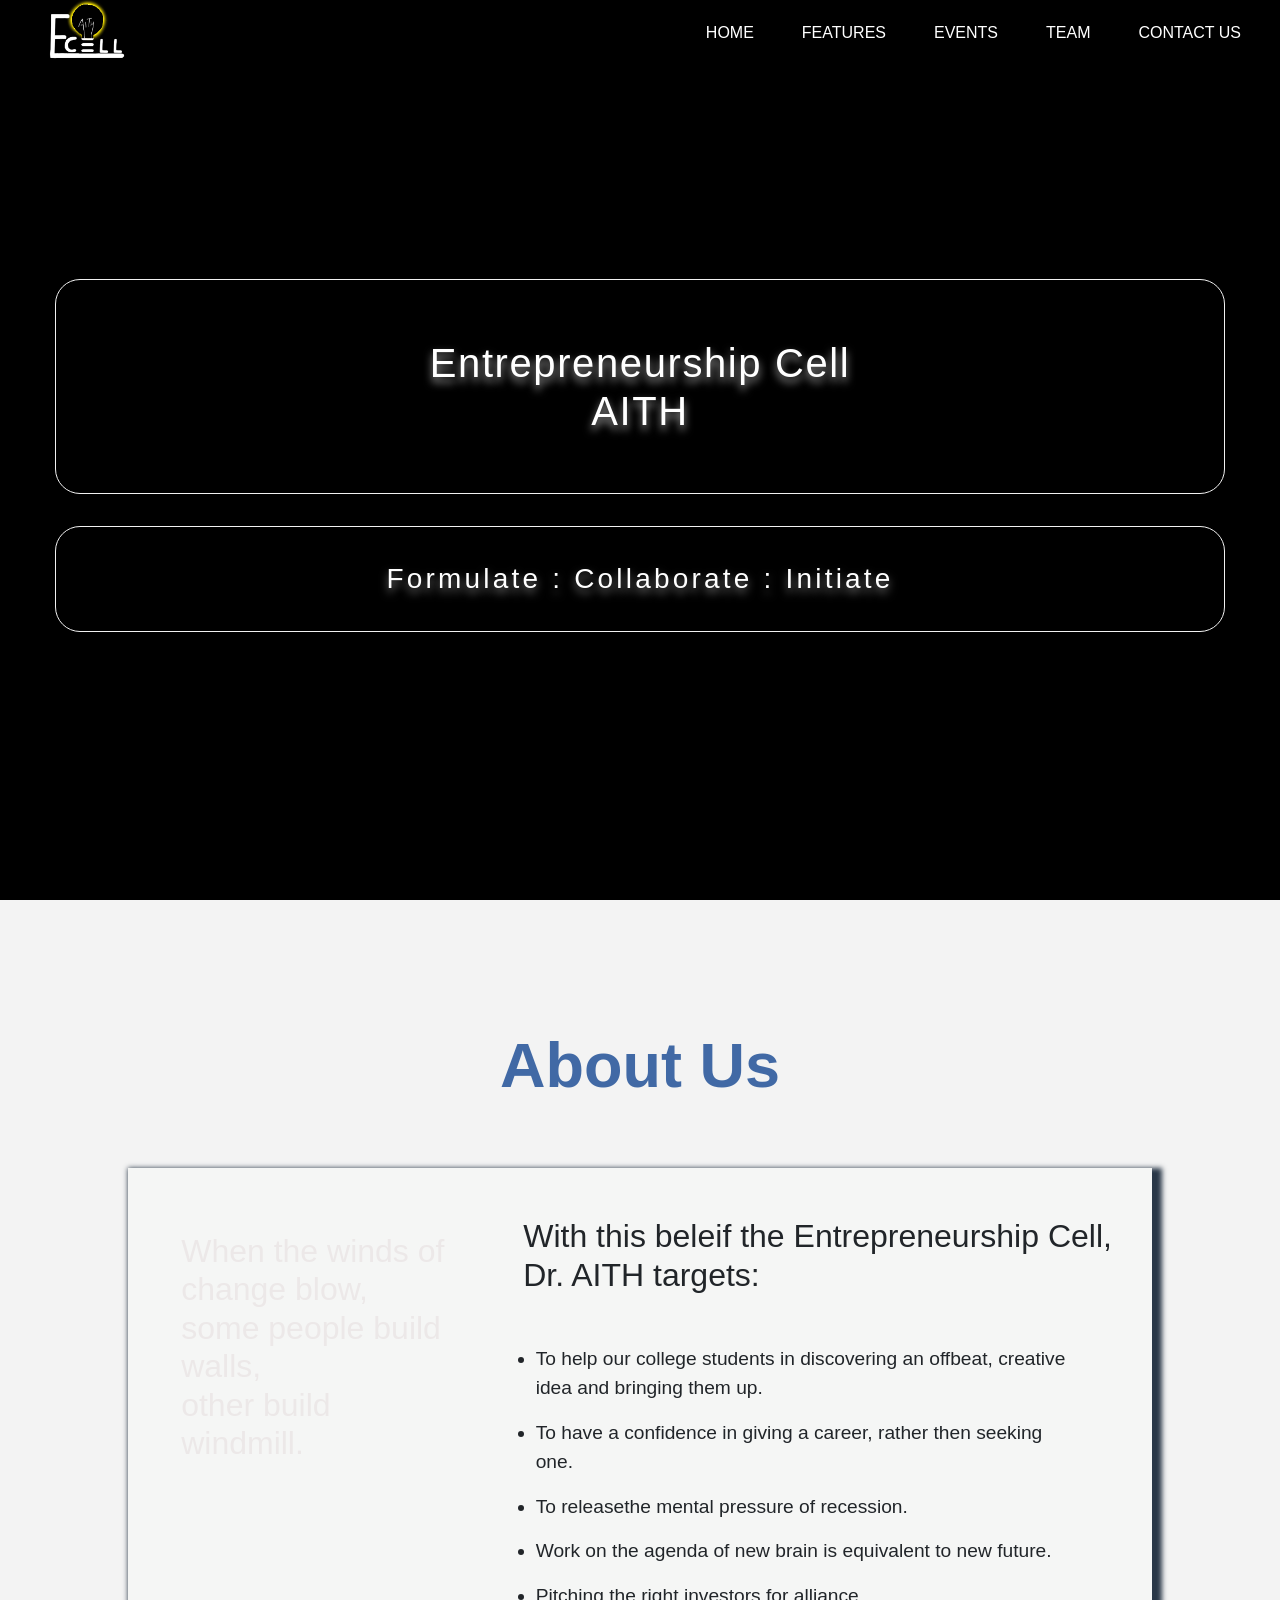
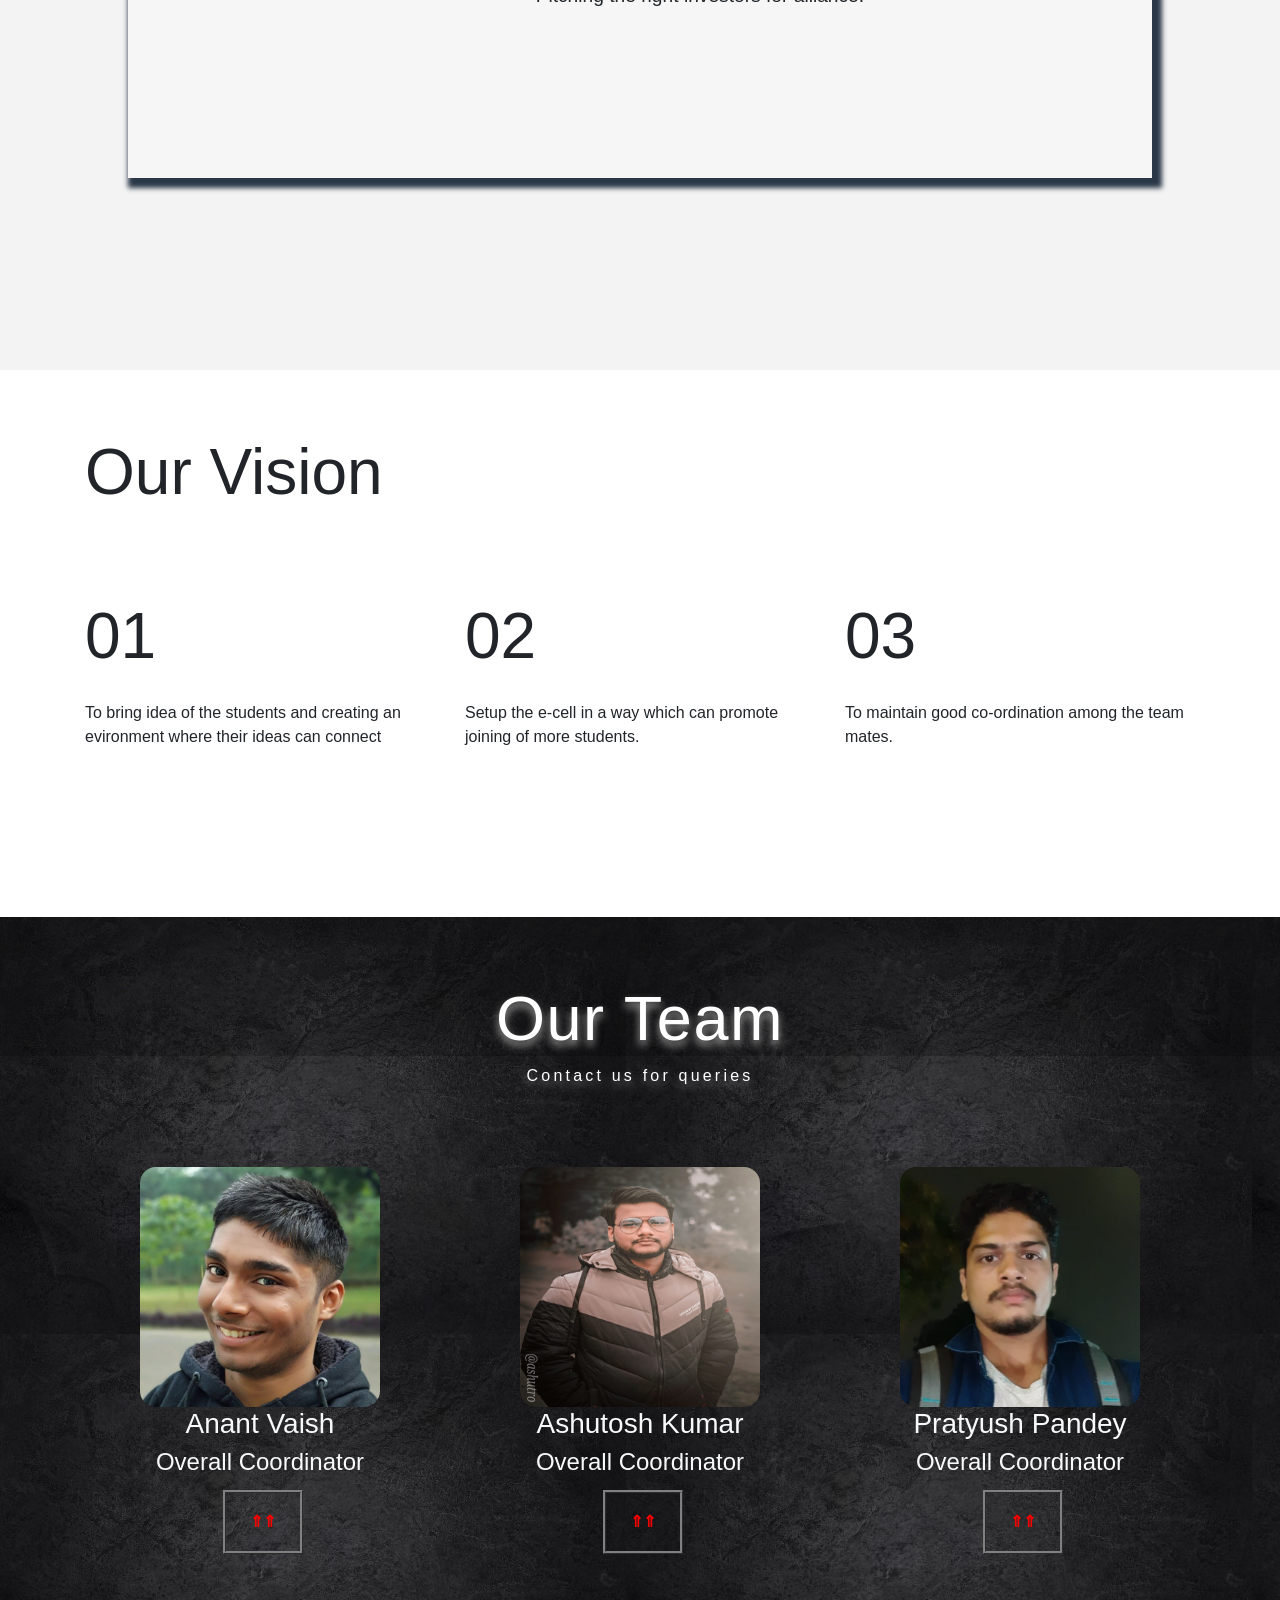
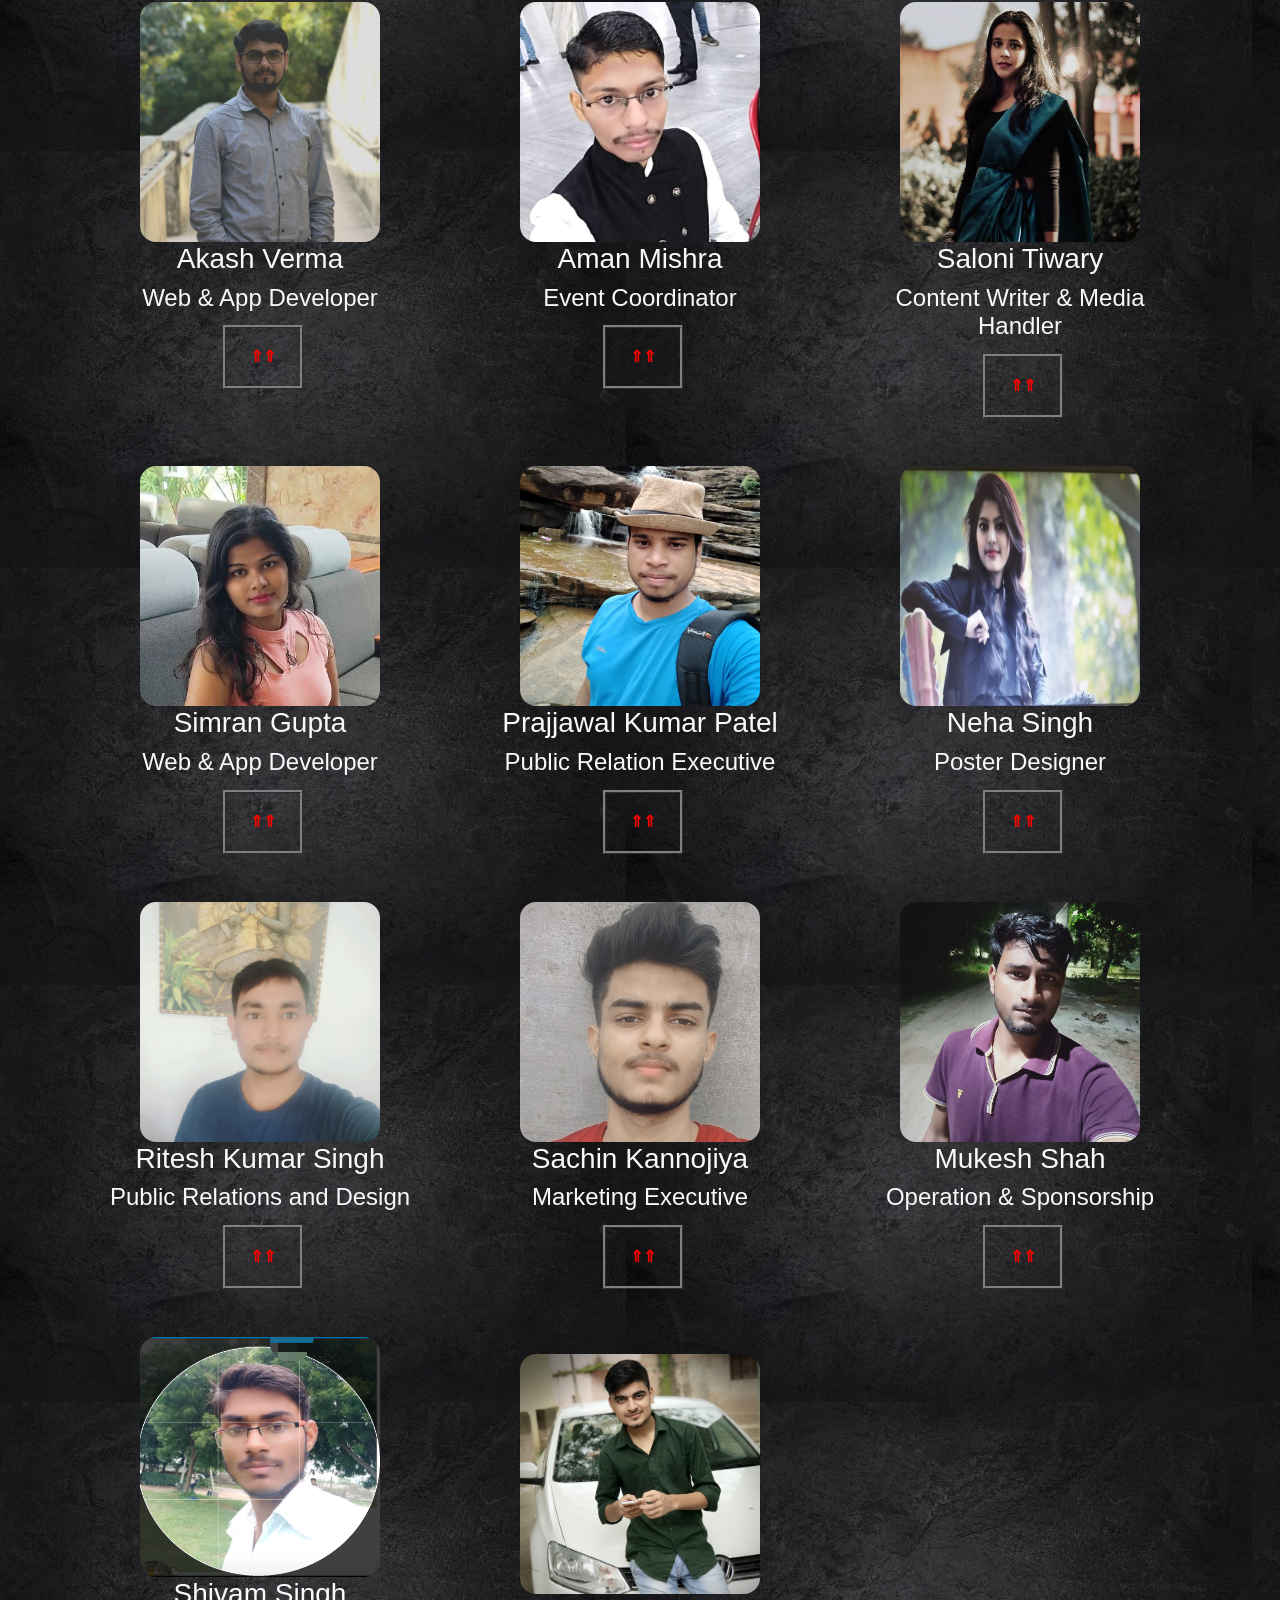
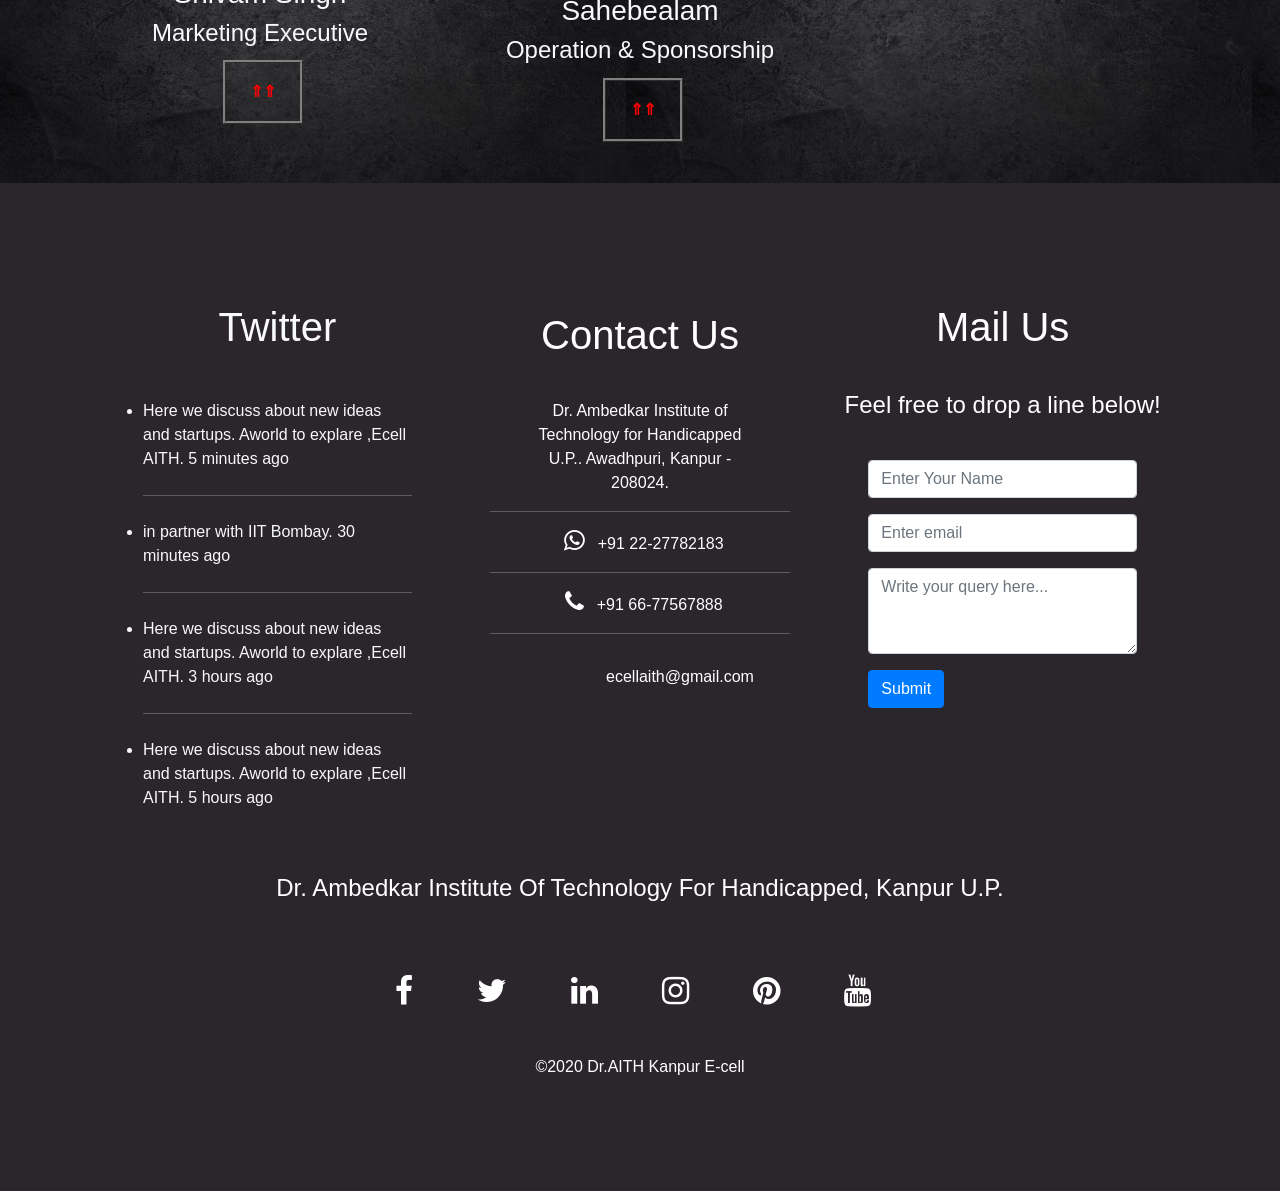
==== commit 1f33c6ef: "'modified'" ====
--- a/homepage.html
+++ b/homepage.html
@@ -1,563 +1,651 @@
-<!DOCTYPE html>
-<html lang="en">
-
-<head>
-    <meta charset="UTF-8">
-    <meta name="viewport" content="width=device-width, initial-scale=1.0">
-    <link rel="stylesheet" href="https://maxcdn.bootstrapcdn.com/bootstrap/4.0.0/css/bootstrap.min.css">
-    <link type="text/css" rel="stylesheet" href="stylesheet.css">
-    <script src="fontawesome-free-5.13.0-web/js/all.js"></script>
-    <title>E-cell AITH</title>
-</head>
-
-<body>
-    <!--Header + Nav -->
-
-    <header id="header">
-        <nav class="nav">
-            <div id="container-nav">
-                <div class="logo">
-                    <a href="homepage.html">
-                        <div class="logo">
-                            <img src="images/logo/logo_white.png" alt="" class="logo">
-                        </div>
-                    </a>
-                </div>
-                <div id="mainListDiv" class="main_list">
-                    <ul class="navlinks">
-                        <li><a href="#section-1">Home</a></li>
-                        <li><a href="#section-3">Vision</a></li>
-                        <li><a href="#section-4">About Us</a></li>
-                        <li><a href="#section-2">Team</a></li>
-                    </ul>
-                </div>
-                <span class="navTrigger">
-                    <i></i>
-                    <i></i>
-                    <i></i>
-                </span>
-            </div>
-        </nav>
-    </header>
-
-    <!--Header + Nav End-->
-
-    <!-- Section 1 Home-->
-
-    <section id="section-1" id="home">
-        <div id="home-back">
-            <div id="overlay"></div>
-            <div id="home-table">
-                <div id="home-tablecell">
-                    <div id="row">
-                        <div class="col-xs-12 ">
-                            <h1 id="main-heading">Entrepreneurship Cell<br>AITH</h1>
-                            <h3 id="quote">Formulate : Collaborate : Initiate</h3>
-                        </div>
-                    </div>
-                </div>
-            </div>
-        </div>
-    </section>
-
-    <!-- Section 1 Home End-->
-
-    <!-- Vision -->
-    <section id="section-3">
-        <div class="vission">
-            <div class="">
-                <h1 class="" id="main-heading">Our Vision</h1>
-            </div>
-            <div class="box1">
-                <div class="row">
-                    <div class="vbox col-lg-12">
-                        <ol class="vission">
-                            <li class="vission">
-                                <p class="vission">1. To bring idea of the students and creating an evironment where
-                                    their ideas can connect.</p><br>
-                            </li>
-                            <li class="vission">
-                                <p class="vission">2. Setup the e-cell in a way which can promote joining of more
-                                    students.</p><br>
-                            </li>
-                            <li class="vission">
-                                <p class="vission">3. To maintain good co-ordination among the team mates.</p><br>
-                            </li>
-                        </ol>
-                    </div>
-
-                </div>
-            </div>
-
-        </div>
-    </section>
-
-    <!-- Vision End -->
-
-    <!-- About Us -->
-
-    <section id="section-4" class="about">
-
-        <div>
-            <h1 class="aboutus">About Us</h1>
-        </div>
-
-        <div class="box1">
-            <div class="row">
-                <div class="col-sm-12 col-lg-4 my-4"
-                    style=" background-image: url(images/about.jpg); background-repeat: no-repeat; background-size: cover;">
-                    <div>
-                        <h2 class="beleif">When the winds of <br>change blow,<br> some people build walls, <br>other
-                            build windmill.
-                        </h2>
-                    </div>
-
-                </div>
-                <div class="col-sm-12 col-lg-8 my-4">
-                    <div>
-                        <h2 class="vission" id="">With this beleif the Entrepreneurship Cell, Dr. AITH targets:</h2>
-                    </div>
-
-                    <ul class="vission">
-                        <li class="vission">
-                            <p>To help our college students in discovering an offbeat, creative idea and bringing them
-                                up.</p>
-                        </li>
-                        <li>
-                            <p class="vission">To have a confidence in giving a career, rather then seeking one.</p>
-                        </li>
-                        <li>
-                            <p class="vission">To releasethe mental pressure of recession.</p>
-                        </li>
-                        <li>
-                            <p class="vission">Work on the agenda of new brain is equivalent to new future.</p>
-                        </li>
-                        <li>
-                            <p class="vission">Pitching the right investors for alliance.</p>
-                        </li>
-                    </ul>
-
-                </div>
-            </div>
-        </div>
-
-    </section>
-
-    <!-- About Us End -->
-
-    <!-- Section 2 Team-->
-    <section id="section-2" id="team">
-        <div id="overlay"></div>
-        <div id="team-back">
-            <div class="">
-                <h1 id="main-heading">Our Team</h1>
-                <p id="text">Contact us for queries</p>
-            </div>
-            <div id="row">
-                <div id="grid-container">
-                    <div id="card">
-                        <div class="front-side">
-                            <img src="images/team/anant.jpeg" alt="Anant Vaish" class="card-image">
-                        </div>
-                        <div class="back-side">
-                            <a href="mailto:anant.vaish@gmail.com" class="link"><i
-                                    class="fas fa-envelope fa-3x"></i></a>
-                            <a href="https://www.linkedin.com/in/anantvaish/" class="link"><i
-                                    class="fab fa-linkedin fa-3x"></i></a>
-                        </div>
-
-                        <h3>Anant Vaish</h3>
-                        <h4>Overall Coordinator</h4>
-
-                        <button class="switch-button">&Uparrow;&Uparrow;</button>
-                    </div>
-                    <div id="card">
-                        <div class="front-side">
-                            <img src="images/team/ashutosh.jpeg" alt="Ashutosh Kumar" class="card-image">
-                        </div>
-                        <div class="back-side">
-                            <a href="mailto:ashutoshplz99@gmail.com" class="link"><i
-                                    class="fas fa-envelope fa-3x"></i></a>
-                            <a href="https://www.linkedin.com/in/ashutosh-kumar-20a476189/" class="link"><i
-                                    class="fab fa-linkedin fa-3x"></i></a>
-                        </div>
-
-                        <h3>Ashutosh Kumar</h3>
-                        <h4>Overall Coordinator</h4>
-                        <button class="switch-button">&Uparrow;&Uparrow;</button>
-                    </div>
-                    <div id="card">
-                        <div class="front-side">
-                            <img src="images/team/pratyush.jpeg" alt="Pratyush Pandey" class="card-image">
-                        </div>
-                        <div class="back-side">
-                            <a href="mailto:pratyushnasa@gmail.com" class="link"><i
-                                    class="fas fa-envelope fa-3x"></i></a>
-                            <a href="https://www.linkedin.com/in/pratyush-pandey-/" class="link"><i
-                                    class="fab fa-linkedin fa-3x"></i></a>
-                        </div>
-
-                        <h3>Pratyush Pandey</h3>
-                        <h4>Overall Coordinator</h4>
-                        <button class="switch-button">&Uparrow;&Uparrow;</button>
-                    </div>
-                    <div id="card">
-                        <div class="front-side">
-                            <img src="images/team/akashverma.jpg" alt="Akash Verma" class="card-image">
-                        </div>
-                        <div class="back-side">
-                            <a href="mailto:vermaakash1999@gmail.com" class="link"><i
-                                    class="fas fa-envelope fa-3x"></i></a>
-                            <a href="http://www.linkedin.com/in/vermaakash1999" class="link"><i
-                                    class="fab fa-linkedin fa-3x"></i></a>
-                        </div>
-
-                        <h3>Akash Verma</h3>
-                        <h4>Web & App Developer</h4>
-                        <button class="switch-button">&Uparrow;&Uparrow;</button>
-                    </div>
-                    <div id="card">
-                        <div class="front-side">
-                            <img src="images/team/aman.jpeg" alt="Aman Mishra" class="card-image">
-                        </div>
-                        <div class="back-side">
-                            <a href="mailto:amanmishra2391@gmail.com" class="link"><i
-                                    class="fas fa-envelope fa-3x"></i></a>
-                            <a href="https://www.linkedin.com/in/amanmishra2391/" class="link"><i
-                                    class="fab fa-linkedin fa-3x"></i></a>
-                        </div>
-
-                        <h3>Aman Mishra</h3>
-                        <h4>Event Coordinator</h4>
-                        <button class="switch-button">&Uparrow;&Uparrow;</button>
-                    </div>
-                    <div id="card">
-                        <div class="front-side">
-                            <img src="images/team/salony.jpeg" alt="Saloni Tiwary" class="card-image">
-                        </div>
-                        <div class="back-side">
-                            <a href="mailto:salonitiwary1999@gmail.com" class="link"><i
-                                    class="fas fa-envelope fa-3x"></i></a>
-                            <a href="http://www.linkedin.com/in/saloni-tiwary-e-cell-AITH" class="link"><i
-                                    class="fab fa-linkedin fa-3x"></i></a>
-                        </div>
-
-                        <h3>Saloni Tiwary</h3>
-                        <h4>Content Writer & Media Handler</h4>
-                        <button class="switch-button">&Uparrow;&Uparrow;</button>
-                    </div>
-                    <div id="card">
-                        <div class="front-side">
-                            <img src="images/team/prajjawal.jpeg" alt="Prajjawal Kumar Pate" class="card-image">
-                        </div>
-                        <div class="back-side">
-                            <a href="mailto:p.p.vns76@gmail.com" class="link"><i class="fas fa-envelope fa-3x"></i></a>
-                            <a href="https://www.linkedin.com/in/prajjwal-kumar-patel-7b39091b3/" class="link"><i
-                                    class="fab fa-linkedin fa-3x"></i></a>
-                        </div>
-
-                        <h3>Prajjawal Kumar Patel</h3>
-                        <h4>Public Relation Executive</h4>
-                        <button class="switch-button">&Uparrow;&Uparrow;</button>
-                    </div>
-                    <div id="card">
-                        <div class="front-side">
-                            <img src="images/team/neha.jpeg" alt="Neha" class="card-image">
-                        </div>
-                        <div class="back-side">
-                            <a href="mailto:sneharani365@gmail.com" class="link"><i
-                                    class="fas fa-envelope fa-3x"></i></a>
-                            <a href="http://www.linkedin.com/in/neha-Singh-e-cell-AITH" class="link"><i
-                                    class="fab fa-linkedin fa-3x"></i></a>
-                        </div>
-
-                        <h3>Neha Singh</h3>
-                        <h4>Poster Designer</h4>
-                        <button class="switch-button">&Uparrow;&Uparrow;</button>
-                    </div>
-                    <div id="card">
-                        <div class="front-side">
-                            <img src="images/team/simran.jpeg" alt="Simran Gupta" class="card-image">
-                        </div>
-                        <div class="back-side">
-                            <a href="mailto:simrangupta6565@gmail.com" class="link"><i
-                                    class="fas fa-envelope fa-3x"></i></a>
-                            <a href="https://www.linkedin.com/in/-simran-gupta" class="link"><i
-                                    class="fab fa-linkedin fa-3x"></i></a>
-                        </div>
-
-                        <h3>Simran Gupta</h3>
-                        <h4>Web & App Developer</h4>
-                        <button class="switch-button">&Uparrow;&Uparrow;</button>
-                    </div>
-                    <div id="card">
-                        <div class="front-side">
-                            <img src="images/team/ritesh.jpeg" alt="Ritesh Kumar Singh" class="card-image">
-                        </div>
-                        <div class="back-side">
-                            <a href="mailto:rs990277@gmail.com" class="link"><i class="fas fa-envelope fa-3x"></i></a>
-                            <a href="https://www.linkedin.com/in/rk-singh-e-cell-aith" class="link"><i
-                                    class="fab fa-linkedin fa-3x"></i></a>
-                        </div>
-
-                        <h3>Ritesh Kumar Singh</h3>
-                        <h4>Public Relations and Design</h4>
-                        <button class="switch-button">&Uparrow;&Uparrow;</button>
-                    </div>
-                    <div id="card">
-                        <div class="front-side">
-                            <img src="images/team/sachin.jpeg" alt="Sachin Kannojiya" class="card-image">
-                        </div>
-                        <div class="back-side">
-                            <a href="mailto:sachinkannojiya990@gmail.com" class="link"><i
-                                    class="fas fa-envelope fa-3x"></i></a>
-                            <a href="https://www.linkedin.com/in/sachinkannojiya" class="link"><i
-                                    class="fab fa-linkedin fa-3x"></i></a>
-                        </div>
-
-                        <h3>Sachin Kannojiya</h3>
-                        <h4>Marketing Executive</h4>
-                        <button class="switch-button">&Uparrow;&Uparrow;</button>
-                    </div>
-                    <div id="card">
-                        <div class="front-side">
-                            <img src="images/team/mukesh.jpeg" alt="Mukesh Shah" class="card-image">
-                        </div>
-                        <div class="back-side">
-                            <a href="mailto:mickyshah815@gmail.com" class="link"><i
-                                    class="fas fa-envelope fa-3x"></i></a>
-                            <a href="https://www.linkedin.com/in/mukesh-shah-a9b2201b6/" class="link"><i
-                                    class="fab fa-linkedin fa-3x"></i></a>
-                        </div>
-
-                        <h3>Mukesh Shah</h3>
-                        <h4>Operation & Sponsorship</h4>
-                        <button class="switch-button">&Uparrow;&Uparrow;</button>
-                    </div>
-                    <div id="card">
-                        <div class="front-side">
-                            <img src="images/team/shivam.jpeg" alt="Shivam Singh" class="card-image">
-                        </div>
-                        <div class="back-side">
-                            <a href="mailto:socialserver7238954133@gmail.com" class="link"><i
-                                    class="fas fa-envelope fa-3x"></i></a>
-                            <a href="https://www.linkedin.com/in/shivam-singh199" class="link"><i
-                                    class="fab fa-linkedin fa-3x"></i></a>
-                        </div>
-
-                        <h3>Shivam Singh</h3>
-                        <h4>Marketing Executive</h4>
-                        <button class="switch-button">&Uparrow;&Uparrow;</button>
-                    </div>
-                    <div id="card">
-                        <div class="front-side">
-                            <img src="images/team/sahebealam.jpg" alt="Sahebealam" class="card-image">
-                        </div>
-                        <div class="back-side">
-                            <a href="mailto:saheb36@hotmail.com" class="link"><i class="fas fa-envelope fa-3x"></i></a>
-                            <a href="https://www.linkedin.com/in/md-sahebealam-113676196" class="link"><i
-                                    class="fab fa-linkedin fa-3x"></i></a>
-                        </div>
-
-                        <h3>Sahebealam</h3>
-                        <h4>Operation & Sponsorship</h4>
-                        <button class="switch-button">&Uparrow;&Uparrow;</button>
-                    </div>
-
-                </div>
-
-            </div>
-
-        </div>
-    </section>
-
-    <!-- Section 2 Team End-->
-
-    <!-- Footer -->
-
-    <footer class="footer">
-        <div class="container-fluid" style="width: 85%;">
-            <div class="row ">
-                <div class="col-md-4 my-4 text-center text-md-left text-light ">
-
-
-                    <!-- Tweets -->
-                    <section>
-                        <header>
-
-                            <!-- <h1 class="twitter"><i href="#" class="fa fa-twitter"></i></h1> -->
-                            <h1 class="Contact" style="text-align: center;padding-bottom: 2rem;">Twitter</h1>
-
-                        </header>
-                        <ul class="divided">
-                            <li>
-                                <article class="tweet">
-                                    Amet nullam fringilla nibh nulla convallis tique ante sociis accumsan.
-                                    <span class="timestamp">5 minutes ago</span>
-                                </article>
-                            </li>
-                            <hr class="grey">
-                            <li>
-                                <article class="tweet">
-                                    Hendrerit rutrum quisque.
-                                    <span class="timestamp">30 minutes ago</span>
-                                </article>
-                            </li>
-                            <hr class="grey">
-                            <li>
-                                <article class="tweet">
-                                    Curabitur donec nulla massa laoreet nibh. Lorem praesent montes.
-                                    <span class="timestamp">3 hours ago</span>
-                                </article>
-                            </li>
-                            <hr class="grey">
-                            <li>
-                                <article class="tweet">
-                                    Lacus natoque cras rhoncus curae dignissim ultricies. Convallis orci aliquet.
-                                    <span class="timestamp">5 hours ago</span>
-                                </article>
-                            </li>
-
-                        </ul>
-                    </section>
-
-
-                </div>
-
-                <div class="col-md-4 text-white text-center text-md-left ">
-                    <div class="py-2 my-4" style="padding: 1rem;">
-                        <section>
-                            <header>
-                                <h1 class="Contact" style="text-align: center;padding-bottom: 2rem;">Contact Us</h1>
-                                <!-- <h2 class="icon-brands fa-twitter circled"><span class="label"><i class="fas fa-youtube"></i></span></h2> -->
-                            </header>
-                            <div>
-
-                                <div>
-                                    <article class="contact">
-                                        <p style="padding-left: 10%;padding-right: 10%;">Dr. Ambedkar Institute of
-                                            Technology for
-                                            Handicapped U.P.. Awadhpuri, Kanpur - 208024.</p>
-
-
-                                    </article>
-                                </div>
-                                <hr class="grey">
-                                <div>
-                                    <article class="contact">
-                                        <p><i class="fab fa-whatsapp"></i> +91 22-27782183</p>
-
-                                    </article>
-                                </div>
-                                <hr class="grey">
-                                <div>
-                                    <article class="contact">
-                                        <p><i class="fa fa-phone  mx-2"></i> +91 66-77567888</p>
-
-                                    </article>
-                                </div>
-                                <hr class="grey">
-
-                            </div>
-
-                            <div>
-
-                            </div>
-                            <div>
-                                <article class="contact">
-                                    <p><i class="fa fa-envelope  mx-2"></i>ecellaith@gmail.com</p>
-                                </article>
-                            </div>
-                        </section>
-
-                    </div>
-                </div>
-
-                <div class="col-md-4 text-white my-4 text-center text-md-left">
-                    <section>
-                        <header>
-                            <h1 style="text-align: center;padding-bottom: 2rem;">Mail Us</h1>
-                        </header>
-                        <h3 style="text-align: center; font-size: 1.5rem;">Feel free to drop a line below!</h3>
-                        <form>
-
-                            <div class="form-group">
-                                <input type="name" class="form-control" id="examplename" placeholder="Enter Your Name">
-                            </div>
-                            <div class="form-group">
-
-                                <input type="email" class="form-control" id="exampleInputEmail1"
-                                    aria-describedby="emailHelp" placeholder="Enter email">
-
-                            </div>
-                            <div class="form-group">
-
-                                <textarea class="form-control" id="exampleFormControlTextarea1" rows="3"
-                                    placeholder="Write your query here..."></textarea>
-                            </div>
-
-                            <button type="submit" class="btn btn-primary">Submit</button>
-                        </form>
-                    </section>
-                </div>
-            </div>
-
-
-        </div>
-        <div class="">
-
-            <div class="collegelogo">
-                <img src="images/logo/aith.png" alt="" class="collegelogo">
-            </div>
-
-        </div>
-        <div class="container-fluid">
-            <div class="Institutename">
-                Dr. Ambedkar Institute Of Technology For Handicapped, Kanpur U.P.
-            </div>
-        </div>
-        <div class="row">
-            <div class="container-fluid">
-                <div class="sociallinks">
-
-                    <div id="grid-container2" style="">
-
-                        <a href="https://www.facebook.com/𝐄-𝐂𝐞𝐥𝐥-𝐀𝐈𝐓𝐇-114201560396912"><i class="fab fa-facebook-square"></i></a>
-                        <a href="https://twitter.com/ecell_aith"><i class="fab fa-twitter-square"></i></a>
-                        <a href="https://www.linkedin.com/company/e-cell-aith/"><i class="fab fa-linkedin"></i></a>
-                        <a href="https://www.instagram.com/ecell_aith/"><i class="fab fa-instagram-square"></i></a>
-
-                    </div>
-
-
-                </div>
-
-            </div>
-            <div class="container-fluid">
-                <p class="copyright">&copy;2020 E-cell Dr. AITH Kanpur </p>
-            </div>
-        </div>
-    </footer>
-
-    <!-- Footer End -->
-
-    <!-- Scripts -->
-
-    <script src="https://code.jquery.com/jquery-3.2.1.slim.min.js "></script>
-    <script src="https://cdnjs.cloudflare.com/ajax/libs/popper.js/1.12.9/umd/popper.min.js "></script>
-    <script src="https://maxcdn.bootstrapcdn.com/bootstrap/4.0.0/js/bootstrap.min.js "></script>
-    <script src="https://ajax.googleapis.com/ajax/libs/jquery/3.1.1/jquery.min.js "></script>
-    <script>
-        $(window).scroll(function () {
-            if ($(document).scrollTop() > 50) {
-                $('.nav').addClass('affix');
-                console.log("OK ");
-            } else {
-                $('.nav').removeClass('affix');
-            }
-        });
-    </script>
-    <script src="script_js.js "></script>
-</body>
-
-</html>+<!DOCTYPE html>
+<html lang="en">
+<head>
+  <title>Bootstrap Example</title>
+  <meta charset="utf-8">
+  <meta name="viewport" content="width=device-width, initial-scale=1">
+  <link rel="stylesheet" href="https://maxcdn.bootstrapcdn.com/bootstrap/4.0.0/css/bootstrap.min.css">
+  <link rel="stylesheet" href="https://cdnjs.cloudflare.com/ajax/libs/font-awesome/4.7.0/css/font-awesome.min.css">
+  <link rel="stylesheet" href="stylesheet.css">
+  <!-- <script src="myScript.js"> -->
+
+</head>
+<body>
+
+  <!-- header -->
+
+  <!-- navigation bar -->
+
+  
+  <!-- Background -->
+
+      <div class="container-1">
+        <nav class="navbar navbar-expand-lg navbar-dark fixed-top" >
+          <div class="container-fluid">
+            <a class="navbar-brand" href="#">
+                <img class="image-fluid-logo" src="images/logof white png.png" alt="">
+              </a>
+        <button class="navbar-toggler ml-auto" type="button" data-toggle="collapse" data-target="#navbarSupportedContent" aria-controls="navbarSupportedContent" aria-expanded="false" aria-label="Toggle navigation">
+          <span class="navbar-toggler-icon"></span>
+        </button>
+        
+        <div class="collapse navbar-collapse" id="navbarSupportedContent">
+          <ul class="navbar-nav ml-auto ">
+            <li class="nav-item active pl-0.5rem">
+              <a class="nav-link" href="#">Home <span class="sr-only">(current)</span></a>
+            </li>
+            <li class="nav-item pl-0.5rem">
+              <a class="nav-link" href="#">Features</a>
+            </li>
+            <li class="nav-item pl-0.5rem ">
+              <a class="nav-link" href="#">Events</a>
+            </li>
+            <li class="nav-item pl-0.5rem">
+              <a class="nav-link" href="#">Team</a>
+            </li>
+            <li class="nav-item pl-0.5rem">
+              <a class="nav-link" href="#">Contact Us</a>
+            </li>
+            
+          </ul>
+        
+        </div>
+          </div>
+          <hr>
+        </nav>
+    <div class="outer" id="home">
+      
+        <!-- <div class="image-fluid-logo" ><img src="images/logof white png.png" class="responsive"></div>
+        <h3>Formulate Collaborate Initiate</h3>
+        <p><a href="#">Get Started</a></p> -->
+        
+            
+            <div id="home-table">
+                <div id="home-tablecell">
+                    <div id="row">
+                        <div class="col-xs-12 ">
+                            <h1 id="main-heading">Entrepreneurship Cell<br>AITH</h1>
+                            <h3 id="quote">Formulate : Collaborate : Initiate</h3>
+                        </div>
+                    </div>
+                </div>
+            </div>
+        
+      
+    </div>
+  </div>
+
+
+
+  <section class="about">
+  
+    <div><h1 class="aboutus">About Us</h1></div>
+    <div class="box1">
+  <div class="row">
+    <div class="col col-lg-4 my-4" style=" background-image: url(images/about.jpg); background-repeat: no-repeat; background-size: cover;">
+      <div >
+        <h2 class="beleif">When the winds of <br>change blow,<br> some people build walls, <br>other build windmill. </h2>
+      </div>
+
+    </div>
+    <div class="col col-lg-8 my-4">
+      <div>
+        <h2 class="vission">With this beleif the Entrepreneurship Cell, Dr. AITH targets:</h2>
+        </div>
+      
+        <ul class="vission">
+          <li class="vission">
+            <p >To help our college students in discovering an offbeat, creative idea and bringing them up.</p>
+          </li>
+          <li>
+            <p class="vission">To have a confidence in giving a career, rather then seeking one.</p>
+          </li>
+          <li>
+            <p class="vission">To releasethe mental pressure of recession.</p>
+          </li>
+          <li>
+            <p class="vission">Work on the agenda of new brain is equivalent to new future.</p>
+          </li>
+          <li>
+            <p class="vission">Pitching the right investors for alliance.</p>
+          </li>
+        </ul>
+      
+    </div>
+  </div>
+</div>
+<!-- </div> -->
+  </section>
+<!-- vission -->
+<div class="vissionbox">
+  <div class="container">
+    <h1 class="vission">Our Vision</h1>
+  </div>
+  <div class="container">
+    <div class="row">
+      <div class="col-12 col-sm-12 col-lg-4 my-4">
+        <div class="vbox">
+          <div><h1 class="vission">01</h1></div>
+          <div><p class="vission">To bring idea of the students and creating an evironment where their ideas can connect</p></div>
+        </div>
+      </div>
+      <div class="col-12 col-sm-12 col-lg-4 my-4">
+        <div class="vbox">
+          <div><h1 class="vission">02</h1></div>
+          <div><p class="vission">Setup the e-cell in a way which can promote joining of more students. </p></div>
+        </div>
+      </div>
+      <div class="col-12 col-sm-12 col-lg-4 my-4">
+        <div class="vbox">
+          <div><h1 class="vission">03</h1></div>
+          <div><p class="vission">To maintain good co-ordination among the team mates.</p></div>
+        </div>
+      </div>
+    </div>
+  </div>
+  
+</div>
+
+<!-- about us -->
+
+<!-- Section 2 Team-->
+<section id="section-2" id="team">
+    <div id="overlay"></div>
+    <div id="team-back">
+        <div class="">
+            <h1 id="main-heading">Our Team</h1>
+            <p id="text">Contact us for queries</p>
+        </div>
+
+        <div class="container">
+            <div class="row text-center text-md-left text-light ">
+                <div class=" col-12 col-sm-12 col-md-6 col-lg-4 col-xl-4 my-4 text-center ">
+                    
+                    <div class="container">
+                        <div class="front-side">
+                            <img src="images/team/anant.jpeg" alt="Anant Vaish" class="card-image">
+                        </div>
+                        <div class="back-side">
+                            <a href="mailto:anant.vaish@gmail.com" class="link"><i
+                                    class="fa fa-facebook fa-3x"></i></a>
+                            <a href="https://www.linkedin.com/in/anantvaish/" class="link"><i
+                                    class="fa fa-linkedin fa-3x"></i></a>
+                        </div>
+    
+                        <h3>Anant Vaish</h3>
+                        <h4>Overall Coordinator</h4>
+    
+                        <button class="switch-button">&Uparrow;&Uparrow;</button>
+                    </div>
+                      
+                    
+                </div>
+                <div class=" col-12 col-sm-12 col-md-6 col-lg-6 col-xl-4 my-4 text-center ">
+                    
+                    <div class="container">
+                        <div class="front-side">
+                            <img src="images/team/ashutosh.jpeg" alt="Ashutosh Kumar" class="card-image">
+                        </div>
+                        <div class="back-side">
+                            <a href="mailto:ashutoshplz99@gmail.com" class="link"><i
+                                    class="fa fa-facebook fa-3x"></i></a>
+                            <a href="https://www.linkedin.com/in/ashutosh-kumar-20a476189/" class="link"><i
+                                    class="fa fa-linkedin fa-3x"></i></a>
+                        </div>
+    
+                        <h3>Ashutosh Kumar</h3>
+                        <h4>Overall Coordinator</h4>
+                        <button class="switch-button">&Uparrow;&Uparrow;</button>
+                    </div>
+                      
+                    
+                </div>
+                <div class=" col-12 col-sm-12 col-md-6 col-lg-6 col-xl-4 my-4 text-center ">
+                    
+                    <div class="container">
+                        <div class="front-side">
+                            <img src="images/team/pratyush.jpeg" alt="Pratyush Pandey" class="card-image">
+                        </div>
+                        <div class="back-side">
+                            <a href="mailto:pratyushnasa@gmail.com" class="link"><i
+                                    class="fa fa-facebook fa-3x"></i></a>
+                            <a href="https://www.linkedin.com/in/pratyush-pandey-/" class="link"><i
+                                    class="fa fa-linkedin fa-3x"></i></a>
+                        </div>
+    
+                        <h3>Pratyush Pandey</h3>
+                        <h4>Overall Coordinator</h4>
+                        <button class="switch-button">&Uparrow;&Uparrow;</button>
+
+                    </div>
+                      
+                    
+                </div>
+
+                <div class=" col-12 col-sm-12 col-md-6 col-lg-6 col-xl-4 my-4 text-center ">
+                    
+                    <div class="container">
+                        <div class="front-side">
+                            <img src="images/team/akashverma.jpg" alt="Akash Verma" class="card-image">
+                        </div>
+                        <div class="back-side">
+                            <a href="mailto:vermaakash1999@gmail.com" class="link"><i
+                                    class="fa fa-facebook fa-3x"></i></a>
+                            <a href="http://www.linkedin.com/in/vermaakash1999" class="link"><i
+                                    class="fa fa-linkedin fa-3x"></i></a>
+                        </div>
+    
+                        <h3>Akash Verma</h3>
+                        <h4>Web & App Developer</h4>
+                        <button class="switch-button">&Uparrow;&Uparrow;</button>
+
+                    </div>
+                      
+                    
+                </div>
+                <div class=" col-12 col-sm-12 col-md-6 col-lg-6 col-xl-4 my-4 text-center ">
+                    
+                    <div class="container">
+                        <div class="front-side">
+                            <img src="images/team/aman.jpeg" alt="Aman Mishra" class="card-image">
+                        </div>
+                        <div class="back-side">
+                            <a href="mailto:amanmishra2391@gmail.com" class="link"><i
+                                    class="fa fa-facebook fa-3x"></i></a>
+                            <a href="https://www.linkedin.com/in/amanmishra2391/" class="link"><i
+                                    class="fa fa-linkedin fa-3x"></i></a>
+                        </div>
+    
+                        <h3>Aman Mishra</h3>
+                        <h4>Event Coordinator</h4>
+                        <button class="switch-button">&Uparrow;&Uparrow;</button>
+
+                    </div>
+                      
+                    
+                </div>
+                <div class=" col-12 col-sm-12 col-md-6 col-lg-6 col-xl-4 my-4 text-center ">
+                    
+                    <div class="container">
+                        <div class="front-side">
+                            <img src="images/team/salony.jpeg" alt="Saloni Tiwary" class="card-image">
+                        </div>
+                        <div class="back-side">
+                            <a href="mailto:salonitiwary1999@gmail.com" class="link"><i
+                                    class="fa fa-facebook fa-3x"></i></a>
+                            <a href="http://www.linkedin.com/in/saloni-tiwary-e-cell-AITH" class="link"><i
+                                    class="fa fa-linkedin fa-3x"></i></a>
+                        </div>
+    
+                        <h3>Saloni Tiwary</h3>
+                        <h4>Content Writer & Media Handler</h4>
+                        <button class="switch-button">&Uparrow;&Uparrow;</button>
+
+                    </div>
+                      
+                    
+                </div>
+                <div class=" col-12 col-sm-12 col-md-6 col-lg-6 col-xl-4 my-4 text-center ">
+                    
+                    <div class="container">
+                        <div class="front-side">
+                            <img src="images/team/simran.jpeg" alt="Simran Gupta" class="card-image">
+                        </div>
+                        <div class="back-side">
+                            <a href="mailto:simrangupta6565@gmail.com" class="link"><i
+                                    class="fa fa-facebook fa-3x"></i></a>
+                            <a href="https://www.linkedin.com/in/-simran-gupta" class="link"><i
+                                    class="fa fa-linkedin fa-3x"></i></a>
+                        </div>
+    
+                        <h3>Simran Gupta</h3>
+                        <h4>Web & App Developer</h4>
+                        <button class="switch-button">&Uparrow;&Uparrow;</button>
+
+                    </div>
+                      
+                    
+                </div>
+
+                <div class=" col-12 col-sm-12 col-md-6 col-lg-6 col-xl-4 my-4 text-center ">
+                    
+                    <div class="container">
+                        <div class="front-side">
+                            <img src="images/team/prajjawal.jpeg" alt="Prajjawal Kumar Pate" class="card-image">
+                        </div>
+                        <div class="back-side">
+                            <a href="mailto:p.p.vns76@gmail.com" class="link"><i class="fa fa-facebook fa-3x"></i></a>
+                            <a href="https://www.linkedin.com/in/prajjwal-kumar-patel-7b39091b3/" class="link"><i
+                                    class="fa fa-linkedin fa-3x"></i></a>
+                        </div>
+    
+                        <h3>Prajjawal Kumar Patel</h3>
+                        <h4>Public Relation Executive</h4>
+                        <button class="switch-button">&Uparrow;&Uparrow;</button>
+
+                    </div>
+                      
+                    
+                </div>
+                <div class=" col-12 col-sm-12 col-md-6 col-lg-6 col-xl-4 my-4 text-center ">
+                    
+                    <div class="container">
+                        <div class="front-side">
+                            <img src="images/team/neha.jpeg" alt="Neha" class="card-image">
+                        </div>
+                        <div class="back-side">
+                            <a href="mailto:sneharani365@gmail.com" class="link"><i
+                                    class="fa fa-facebook fa-3x"></i></a>
+                            <a href="http://www.linkedin.com/in/neha-Singh-e-cell-AITH" class="link"><i
+                                    class="fa fa-linkedin fa-3x"></i></a>
+                        </div>
+    
+                        <h3>Neha Singh</h3>
+                        <h4>Poster Designer</h4>
+                        <button class="switch-button">&Uparrow;&Uparrow;</button>
+                    </div>
+
+                    </div>
+                      
+                    
+                
+                <div class=" col-12 col-sm-12 col-md-6 col-lg-6 col-xl-4 my-4 text-center ">
+                    
+                    <div class="container">
+                        <div class="front-side">
+                            <img src="images/team/ritesh.jpeg" alt="Ritesh Kumar Singh" class="card-image">
+                        </div>
+                        <div class="back-side">
+                            <a href="mailto:rs990277@gmail.com" class="link"><i class="fa fa-facebook fa-3x"></i></a>
+                            <a href="https://www.linkedin.com/in/rk-singh-e-cell-aith" class="link"><i
+                                    class="fa fa-linkedin fa-3x"></i></a>
+                        </div>
+    
+                        <h3>Ritesh Kumar Singh</h3>
+                        <h4>Public Relations and Design</h4>
+                        <button class="switch-button">&Uparrow;&Uparrow;</button>
+
+                    </div>
+                      
+                    
+                </div>
+                <div class=" col-12 col-sm-12 col-md-6 col-lg-6 col-xl-4 my-4 text-center ">
+                    
+                    <div class="container">
+                        <div class="front-side">
+                            <img src="images/team/sachin.jpeg" alt="Sachin Kannojiya" class="card-image">
+                        </div>
+                        <div class="back-side">
+                            <a href="mailto:sachinkannojiya990@gmail.com" class="link"><i
+                                    class="fa fa-facebook fa-3x"></i></a>
+                            <a href="https://www.linkedin.com/in/sachinkannojiya" class="link"><i
+                                    class="fa fa-linkedin fa-3x"></i></a>
+                        </div>
+    
+                        <h3>Sachin Kannojiya</h3>
+                        <h4>Marketing Executive</h4>
+                        <button class="switch-button">&Uparrow;&Uparrow;</button>
+
+                    </div>
+                      
+                    
+                </div>
+                <div class=" col-12 col-sm-12 col-md-6 col-lg-6 col-xl-4 my-4 text-center ">
+                    
+                    <div class="container">
+                        <div class="front-side">
+                            <img src="images/team/mukesh.jpeg" alt="Mukesh Shah" class="card-image">
+                        </div>
+                        <div class="back-side">
+                            <a href="mailto:mickyshah815@gmail.com" class="link"><i
+                                    class="fa fa-facebook fa-3x"></i></a>
+                            <a href="https://www.linkedin.com/in/mukesh-shah-a9b2201b6/" class="link"><i
+                                    class="fa fa-linkedin fa-3x"></i></a>
+                        </div>
+    
+                        <h3>Mukesh Shah</h3>
+                        <h4>Operation & Sponsorship</h4>
+                        <button class="switch-button">&Uparrow;&Uparrow;</button>
+
+                    </div>
+                      
+                    
+                </div>
+                <div class=" col-12 col-sm-12 col-md-6 col-lg-6 col-xl-4 my-4 text-center ">
+                    
+                    <div class="container">
+                        <div class="front-side">
+                            <img src="images/team/shivam.jpeg" alt="Shivam Singh" class="card-image">
+                        </div>
+                        <div class="back-side">
+                            <a href="mailto:socialserver7238954133@gmail.com" class="link"><i
+                                    class="fa fa-facebook fa-3x"></i></a>
+                            <a href="https://www.linkedin.com/in/shivam-singh199" class="link"><i
+                                    class="fa fa-linkedin fa-3x"></i></a>
+                        </div>
+    
+                        <h3>Shivam Singh</h3>
+                        <h4>Marketing Executive</h4>
+                        <button class="switch-button">&Uparrow;&Uparrow;</button>
+
+                    </div>
+                      
+                    
+                </div>
+                <div class=" col-12 col-sm-12 col-md-6 col-lg-6 col-xl-4 my-4 text-center ">
+                    
+                    <div class="container" style="padding: 5%;">
+                        <div class="front-side">
+                            <img src="images/team/sahebealam.jpg" alt="Sahebealam" class="card-image">
+                        </div>
+                        <div class="back-side">
+                            <a href="mailto:saheb36@hotmail.com" class="link"><i class="fa fa-facebook" style="float: right;" ></i></a>
+                            <a href="https://www.linkedin.com/in/md-sahebealam-113676196" class="link"><i
+                                    class="fa fa-linkedin " style="float: right;" ></i></a>
+                        </div>
+    
+                        <h3>Sahebealam</h3>
+                        <h4>Operation & Sponsorship</h4>
+                        <button class="switch-button">&Uparrow;&Uparrow;</button>
+
+                    </div>
+                      
+                    
+                </div>
+            </div>
+                
+      
+        </div>
+
+
+    </div>
+</section>
+
+<!-- Section 2 Team End-->
+ 
+
+
+<!-- Footer -->
+<!-- footer -->
+<footer  class="footer">
+  <div class="container-fluid" style="width: 85%;">
+      <div class="row ">
+          <div class="col-md-4 my-4 text-center text-md-left text-light ">
+              
+              
+                 <!-- Tweets -->
+								<section >
+									<header>
+                  
+                    <!-- <h1 class="twitter"><i href="#" class="fa fa-twitter"></i></h1> -->
+                    <h1 class="Contact" style="text-align: center;padding-bottom: 2rem;">Twitter</h1>
+                 
+									</header>
+									<ul class="divided">
+										<li>
+											<article class="tweet">
+												Here we discuss about new ideas and startups. Aworld to explare ,Ecell AITH.
+												<span class="timestamp">5 minutes ago</span>
+											</article>
+                    </li>
+                    <hr class="grey">
+										<li>
+											<article class="tweet">
+												in partner with IIT Bombay.
+												<span class="timestamp">30 minutes ago</span>
+											</article>
+                    </li>
+                    <hr class="grey">
+										<li>
+											<article class="tweet">
+												Here we discuss about new ideas and startups. Aworld to explare ,Ecell AITH.
+												<span class="timestamp">3 hours ago</span>
+											</article>
+                    </li>
+                    <hr class="grey">
+										<li>
+											<article class="tweet">
+												Here we discuss about new ideas and startups. Aworld to explare ,Ecell AITH.
+												<span class="timestamp">5 hours ago</span>
+											</article>
+                    </li>
+              
+									</ul>
+								</section>
+                
+              
+          </div>
+          
+          <div class="col-md-4 text-white text-center text-md-left ">
+              <div class="py-2 my-4" style="padding: 1rem;">
+                <section>
+                  <header>
+                    <h1 class="Contact" style="text-align: center;padding-bottom: 2rem;">Contact Us</h1>
+                    <!-- <h2 class="icon-brands fa-twitter circled"><span class="label"><i class="fa fa-youtube"></i></span></h2> -->
+                  </header>
+                  <div>
+                      
+                      <div>
+                        <article class="contact">
+                          <p style="padding-left: 10%;padding-right: 10%;">Dr. Ambedkar Institute of Technology for Handicapped U.P.. Awadhpuri, Kanpur - 208024.</p>
+                        
+                          
+                        </article>
+                      </div>
+                      <hr class="grey">
+                      <div>
+                        <article class="contact">
+                          <p><i class="fa fa-whatsapp  mx-2 "></i> +91 22-27782183</p>
+                          
+                        </article>
+                      </div>
+                      <hr class="grey">
+                      <div>
+                        <article class="contact">
+                          <p><i class="fa fa-phone  mx-2"></i> +91 66-77567888</p>
+                        
+                        </article>
+                      </div>
+                      <hr class="grey">
+
+                  </div>
+
+                  <div> 
+                      
+                  </div>
+                  <div>
+                    <article class="contact">
+                      <p><i class="fa fa-envelop  mx-2"></i>ecellaith@gmail.com</p>
+                    </article>
+                    </div>
+                </section>
+  
+              </div>  
+          </div>
+          
+          <div class="col-md-4 text-white my-4 text-center text-md-left">
+            <section>
+              <header>
+                <h1 style="text-align: center;padding-bottom: 2rem;">Mail Us</h1>
+              </header>
+            <h3 style="text-align: center; font-size: 1.5rem;">Feel free to drop a line below!</h3>
+            <form>
+              
+                <div class="form-group">
+                  <input type="name" class="form-control" id="examplename" placeholder="Enter Your Name">
+                </div>
+                <div class="form-group">
+                
+                <input type="email" class="form-control" id="exampleInputEmail1" aria-describedby="emailHelp" placeholder="Enter email">
+                
+              </div>
+              <div class="form-group">
+                
+                <textarea class="form-control" id="exampleFormControlTextarea1" rows="3"  placeholder="Write your query here..."></textarea>
+              </div>
+              
+              <button type="submit" class="btn btn-primary">Submit</button>
+            </form>
+          </section>
+          </div>
+      </div>  
+ 
+
+  </div>
+<div class="container">
+  <!-- <div class="image-fluid-collegelogo" ><img src="images/aith.png" class="responsive"></div> -->
+  
+  <!-- <div class="row">
+    <div class="col-12 col-sm-6 col-lg-4">
+      
+
+    </div>
+    <div class="col-12 col-sm-6 col-lg-8">
+      <div class="college">
+        <h4 style="text-align: center;padding-bottom: 2rem;">Dr. Ambedkar Institute Of Technology For Handicapped, Kanpur U.P.</h4>
+        
+      </div>
+    </div>
+  </div> -->
+</div>
+<div class="container">
+<div class="Institutename"><h4>Dr. Ambedkar Institute Of Technology For Handicapped, Kanpur U.P.</h4></div>
+</div>
+<div class="row">
+  <div class="container">
+    <div class="sociallinks " >
+ 
+            <div  style="background:  #3a323b;">
+
+              <a href="https://www.facebook.com/𝐄-𝐂𝐞𝐥𝐥-𝐀𝐈𝐓𝐇-114201560396912" class="fa fa-facebook"></a>
+              <a href="https://twitter.com/ecell_aith" class="fa fa-twitter"></a>
+              <a href="https://www.linkedin.com/company/e-cell-aith/" class="fa fa-linkedin"></a>
+              <a href="https://www.instagram.com/ecell_aith/" class="fa fa-instagram"></a>
+              <a href="#" class="fa fa-pinterest"></a>
+              <a href="#" class="fa fa-youtube"></a>
+                 
+            </div>
+
+
+  </div>
+  
+  </div>
+  <div class="container">
+    <p class="copyright">&copy;2020 Dr.AITH Kanpur E-cell</p>
+  </div>
+</div>
+</footer>
+
+
+<script src="https://ajax.googleapis.com/ajax/libs/jquery/3.1.1/jquery.min.js "></script>
+  <script src="https://code.jquery.com/jquery-3.2.1.slim.min.js"></script>
+<script src="https://cdnjs.cloudflare.com/ajax/libs/popper.js/1.12.9/umd/popper.min.js"></script>
+<script src="https://maxcdn.bootstrapcdn.com/bootstrap/4.0.0/js/bootstrap.min.js"></script>
+<script src="script_js.js "></script>
+
+</body>
+    
+             
+</html>
+
+
--- a/stylesheet.css
+++ b/stylesheet.css
@@ -1,1146 +1,497 @@
-/*Default styles*/
-
-* {
-    margin: 0;
-    padding: 0;
-    font-family: Georgia, serif, Arial;
-    list-style-type: none;
-    text-decoration: none;
-    box-sizing: border-box;
-    outline: none;
-}
-
-html {
-    font-size: 70%;
-}
-
-
-/*Default styles end*/
-
-
-/* Header + Navbar */
-
-#container-nav {
-    width: 100%;
-    justify-content: space-between;
-}
-
-.nav {
-    width: 100%;
-    height: 70px;
-    position: fixed;
-    line-height: 65px;
-    text-align: center;
-    z-index: 2000;
-}
-
-.nav div.logo {
-    float: left;
-    width: auto;
-    height: auto;
-}
-
-.nav div.logo a {
-    text-decoration: none;
-    color: #fff;
-    font-size: 2.5rem;
-}
-
-.nav div.logo a:hover {
-    color: #0023e6;
-}
-
-.nav div.main_list {
-    height: 65px;
-    float: right;
-}
-
-.nav div.main_list ul {
-    width: 100%;
-    height: 65px;
-    display: flex;
-    list-style: none;
-    margin: 0;
-    padding: 5px;
-    padding-right: 1rem;
-}
-
-.nav div.main_list ul li {
-    width: auto;
-    height: 65px;
-    padding: 0;
-    padding-right: 3rem;
-}
-
-.nav div.main_list ul li a {
-    text-decoration: none;
-    color: rgb(247, 216, 81);
-    line-height: 65px;
-    font-size: 2.4rem;
-}
-
-.nav div.main_list ul li a:hover {
-    color: #299762;
-}
-
-.navTrigger {
-    display: none;
-}
-
-.nav {
-    padding-top: 20px;
-    padding-bottom: 20px;
-    -webkit-transition: all 0.4s ease;
-    transition: all 0.4s ease;
-}
-
-.navTrigger {
-    cursor: pointer;
-    width: 30px;
-    height: 25px;
-    margin: auto;
-    position: absolute;
-    right: 30px;
-    top: 0;
-    bottom: 0;
-}
-
-.navTrigger i {
-    background-color: #fff;
-    border-radius: 2px;
-    content: '';
-    display: block;
-    width: 100%;
-    height: 4px;
-}
-
-.navTrigger i:nth-child(1) {
-    -webkit-animation: outT 0.8s backwards;
-    animation: outT 0.8s backwards;
-    -webkit-animation-direction: reverse;
-    animation-direction: reverse;
-}
-
-.navTrigger i:nth-child(2) {
-    margin: 5px 0;
-    -webkit-animation: outM 0.8s backwards;
-    animation: outM 0.8s backwards;
-    -webkit-animation-direction: reverse;
-    animation-direction: reverse;
-}
-
-.navTrigger i:nth-child(3) {
-    -webkit-animation: outBtm 0.8s backwards;
-    animation: outBtm 0.8s backwards;
-    -webkit-animation-direction: reverse;
-    animation-direction: reverse;
-}
-
-.navTrigger.active i:nth-child(1) {
-    -webkit-animation: inT 0.8s forwards;
-    animation: inT 0.8s forwards;
-}
-
-.navTrigger.active i:nth-child(2) {
-    -webkit-animation: inM 0.8s forwards;
-    animation: inM 0.8s forwards;
-}
-
-.navTrigger.active i:nth-child(3) {
-    -webkit-animation: inBtm 0.8s forwards;
-    animation: inBtm 0.8s forwards;
-}
-
-@-webkit-keyframes inM {
-    50% {
-        -webkit-transform: rotate(0deg);
-    }
-    100% {
-        -webkit-transform: rotate(45deg);
-    }
-}
-
-@keyframes inM {
-    50% {
-        transform: rotate(0deg);
-    }
-    100% {
-        transform: rotate(45deg);
-    }
-}
-
-@-webkit-keyframes outM {
-    50% {
-        -webkit-transform: rotate(0deg);
-    }
-    100% {
-        -webkit-transform: rotate(45deg);
-    }
-}
-
-@keyframes outM {
-    50% {
-        transform: rotate(0deg);
-    }
-    100% {
-        transform: rotate(45deg);
-    }
-}
-
-@-webkit-keyframes inT {
-    0% {
-        -webkit-transform: translateY(0px) rotate(0deg);
-    }
-    50% {
-        -webkit-transform: translateY(9px) rotate(0deg);
-    }
-    100% {
-        -webkit-transform: translateY(9px) rotate(135deg);
-    }
-}
-
-@keyframes inT {
-    0% {
-        transform: translateY(0px) rotate(0deg);
-    }
-    50% {
-        transform: translateY(9px) rotate(0deg);
-    }
-    100% {
-        transform: translateY(9px) rotate(135deg);
-    }
-}
-
-@-webkit-keyframes outT {
-    0% {
-        -webkit-transform: translateY(0px) rotate(0deg);
-    }
-    50% {
-        -webkit-transform: translateY(9px) rotate(0deg);
-    }
-    100% {
-        -webkit-transform: translateY(9px) rotate(135deg);
-    }
-}
-
-@keyframes outT {
-    0% {
-        transform: translateY(0px) rotate(0deg);
-    }
-    50% {
-        transform: translateY(9px) rotate(0deg);
-    }
-    100% {
-        transform: translateY(9px) rotate(135deg);
-    }
-}
-
-@-webkit-keyframes inBtm {
-    0% {
-        -webkit-transform: translateY(0px) rotate(0deg);
-    }
-    50% {
-        -webkit-transform: translateY(-9px) rotate(0deg);
-    }
-    100% {
-        -webkit-transform: translateY(-9px) rotate(135deg);
-    }
-}
-
-@keyframes inBtm {
-    0% {
-        transform: translateY(0px) rotate(0deg);
-    }
-    50% {
-        transform: translateY(-9px) rotate(0deg);
-    }
-    100% {
-        transform: translateY(-9px) rotate(135deg);
-    }
-}
-
-@-webkit-keyframes outBtm {
-    0% {
-        -webkit-transform: translateY(0px) rotate(0deg);
-    }
-    50% {
-        -webkit-transform: translateY(-9px) rotate(0deg);
-    }
-    100% {
-        -webkit-transform: translateY(-9px) rotate(135deg);
-    }
-}
-
-@keyframes outBtm {
-    0% {
-        transform: translateY(0px) rotate(0deg);
-    }
-    50% {
-        transform: translateY(-9px) rotate(0deg);
-    }
-    100% {
-        transform: translateY(-9px) rotate(135deg);
-    }
-}
-
-.affix {
-    padding: 0;
-    background-color: #111;
-}
-
-.myH2 {
-    text-align: center;
-    font-size: 4rem;
-}
-
-.myP {
-    text-align: justify;
-    padding-left: 15%;
-    padding-right: 15%;
-    font-size: 20px;
-}
-
-.logo {
-    width: 80px;
-    height: 80px;
-    background: center no-repeat;
-    background-size: contain;
-    z-index: 2000;
-}
-
-
-/* Header + Navbar End */
-
-
-/* Header Home Section-1*/
-
-#section-1 {
-    width: 100%;
-    height: 100%;
-}
-
-#home-back {
-    background-color: rgba(0, 0, 0, 0.4);
-    background: url(images/back-main.jpg);
-    background-position: center;
-    background-size: cover;
-    background-repeat: no-repeat;
-    width: 100%;
-    height: 100%;
-    position: relative;
-    min-height: 700px;
-    background-attachment: fixed;
-}
-
-#home-back #overlay {
-    position: absolute;
-    top: 0;
-    left: 0;
-    width: 100%;
-    height: 100%;
-    opacity: 0.2;
-    background-color: #32383d;
-}
-
-#home-table {
-    width: 100%;
-    height: 100%;
-    display: table;
-    position: relative;
-    text-align: center;
-}
-
-#home-tablecell {
-    display: table-cell;
-    vertical-align: middle;
-    z-index: 500;
-}
-
-#home-tablecell #row {
-    position: relative;
-    padding-top: 16.2rem;
-    padding-bottom: 15rem;
-}
-
-#row {
-    width: 94%;
-    max-width: 1170px;
-    margin: 0 auto;
-}
-
-#main-heading {
-    text-align: center;
-    letter-spacing: 0.1rem;
-    color: white;
-    border: 1px solid #f1f1f1;
-    border-radius: 25px;
-    text-shadow: 0 0.3rem 0.5rem darkgray;
-    background-color: rgb(0, 0, 0);
-    /* Fallback color */
-    background-color: rgba(0, 0, 0, 0.2);
-    /* Black w/opacity/see-through */
-}
-
-#quote {
-    text-align: center;
-    margin-top: 2rem;
-    letter-spacing: 0.2rem;
-    color: white;
-    text-shadow: 0 0.3rem 0.5rem gray;
-    background-color: rgb(0, 0, 0);
-    /* Fallback color */
-    background-color: rgba(0, 0, 0, 0.2);
-    /* Black w/opacity/see-through */
-    border: 1px solid #f1f1f1;
-    border-radius: 25px;
-}
-
-
-/* Header Home End Section-1*/
-
-
-/* About Us and Vision */
-
-.about {
-    margin: 0;
-    background-color: rgb(243, 243, 243);
-}
-
-h1.aboutus {
-    color: rgb(65, 105, 165);
-    font-family: Noto Sans, sans-serif;
-    font-size: 7vh;
-    font-weight: 600;
-    /* line-height: 10.5vh;  */
-    padding-top: 2%;
-    text-align: center;
-}
-
-.box1 {
-    background: rgba(245, 247, 245, 0.9);
-    margin: 5% 10% 10%;
-    padding: 2% 3% 2% 3%;
-    height: auto;
-    box-shadow: 5px 5px 5px 5px #293747;
-}
-
-h2.beleif {
-    color: rgb(236, 232, 232);
-    font-family: Arial, sans-serif;
-    font-size: 2rem;
-    /* margin: 0 0 6rem; */
-    padding: 5%;
-    padding-bottom: 50%;
-    margin-bottom: 40%;
-}
-
-h2.vission {
-    padding-left: 5%;
-    font-size: 2.2rem;
-}
-
-ul.vission {
-    padding: 0;
-    font-size: 2rem;
-    padding: 7%;
-}
-
-
-/* vission */
-
-h1.vission {
-    font-size: 3rem;
-    padding-bottom: 5%;
-}
-
-.vbox {
-    text-align: left;
-    font-size: 2.5rem;
-}
-
-.vission #main-heading {
-    border-radius: 0;
-    color: black;
-}
-
-
-/* About Us and Vision End */
-
-
-/* Teams */
-
-#section-2 {
-    width: 100%;
-}
-
-#team-back {
-    width: 100%;
-    height: 100%;
-    background: rgb(65, 180, 153) url(images/dark.jpg);
-    min-height: 800px;
-    position: relative;
-}
-
-#team-back #overlay {
-    position: absolute;
-    top: 0;
-    left: 0;
-    width: 100%;
-    height: 100%;
-    opacity: 0.2;
-    background-color: #131516;
-}
-
-#card {
-    position: relative;
-    width: 22rem;
-    perspective: 150rem;
-}
-
-.card-image {
-    width: 20rem;
-    height: 20rem;
-    border-radius: 1rem;
-    background: center no-repeat;
-    background-size: contain;
-}
-
-#card h3 {
-    text-align: center;
-    font-size: 2rem;
-    color: white;
-}
-
-#card h4 {
-    text-align: center;
-    font-size: 1.5rem;
-    color: white;
-}
-
-.front-side {
-    text-align: center;
-    border-radius: 0.3rem;
-    position: relative;
-    z-index: 10;
-    opacity: 1;
-    transition: opacity 0.4s, transform 0.4s, box-shadow 0.4s;
-}
-
-.change>.front-side {
-    transform: translateZ(-5rem) translateX(1rem);
-    box-shadow: 0 2rem 4rem #777;
-    opacity: 0.3;
-    z-index: 0;
-}
-
-.back-side {
-    position: absolute;
-    top: 0;
-    width: 22rem;
-    height: 22rem;
-    border-radius: 0.3rem;
-    display: flex;
-    flex-direction: row;
-    justify-content: space-evenly;
-    transform: translateZ(-5rem) translateX(1rem);
-    opacity: 0.5;
-    transition: opacity 0.4s, transform 0.4s, box-shadow 0.4s;
-}
-
-.change>.back-side {
-    transform: translateZ(0) translateX(1rem)translateY(-1rem);
-    box-shadow: 0 0.5rem 2rem #aaa;
-    opacity: 0.9;
-}
-
-.link {
-    top: 50%;
-    position: relative;
-    height: 40px;
-    width: 40px;
-}
-
-.switch-button {
-    position: relative;
-    left: 50%;
-    -ms-transform: translateX(-50%);
-    transform: translateX(-50%);
-    width: 5rem;
-    height: 4rem;
-    margin-top: 5px;
-    margin-left: 5px;
-    background: transparent;
-    border: ridge gray;
-    cursor: pointer;
-    color: rgb(255, 0, 0);
-    font-weight: bold;
-    font-size: medium;
-}
-
-#team-back #main-heading {
-    border: none;
-    padding: 10px;
-    border-radius: 0;
-}
-
-#text {
-    text-align: center;
-    letter-spacing: 0.2rem;
-    color: white;
-    text-shadow: 0 0.3rem 0.5rem gray;
-}
-
-
-/* Team end*/
-
-
-/* Footer */
-
-.footer {
-    position: relative;
-    overflow: hidden;
-    padding: 6em 0 6em 0;
-    background: #2b252c;
-    color: #fff;
-}
-
-.sociallinks {
-    margin: auto;
-    padding: 2rem;
-    width: 50%;
-    font-size: 3rem;
-    color: white;
-    background: #3a323b;
-    border-radius: 10px;
-}
-
-hr.grey {
-    border-top: 1px solid rgb(99, 88, 88);
-}
-
-footer.container {
-    width: 80%;
-}
-
-.copyright {
-    color: #fff;
-    font-size: 1.5rem;
-    text-align: center;
-    padding-top: 2rem;
-}
-
-article.contact {
-    text-align: center;
-    font-size: 1.5rem;
-}
-
-.divided {
-    padding: 0 2rem 0 2rem;
-}
-
-form {
-    padding: 2rem;
-}
-
-.tweet {
-    padding: 0.5rem 0 0.5rem 0;
-    font-size: 1.4rem;
-}
-
-.collegelogo {
-    width: 150px;
-    height: 150px;
-    margin-left: auto;
-    margin-right: auto;
-    justify-content: center;
-    background: center no-repeat;
-    background-size: contain;
-}
-
-.Institutename {
-    padding: 1rem;
-    font-size: 2.2rem;
-    text-align: center;
-    margin-left: auto;
-    margin-right: auto;
-    width: 90%;
-}
-
-
-/* Footer End */
-
-
-/* Responsive */
-
-
-/* Extra small devices (phones, 600px and down) */
-
-@media (max-width: 599px) {
-    .col-xs-one,
-    .col-xs-two,
-    .col-xs-three,
-    .col-xs-four,
-    .col-xs-five,
-    .col-xs-six,
-    .col-xs-seven,
-    .col-xs-eight,
-    .col-xs-nine,
-    .col-xs-ten,
-    .col-xs-eleven,
-    .col-xs-twelve {
-        float: left;
-    }
-    .col-xs-one {
-        width: 8.33%;
-    }
-    .col-xs-two {
-        width: 16.66%;
-    }
-    .col-xs-three {
-        width: 25%;
-    }
-    .col-xs-four {
-        width: 33.33%;
-    }
-    .col-xs-five {
-        width: 41.66%;
-    }
-    .col-xs-six {
-        width: 50%;
-    }
-    .col-xs-seven {
-        width: 58.33%;
-    }
-    .col-xs-eight {
-        width: 66.66%;
-    }
-    .col-xs-nine {
-        width: 74.99%;
-    }
-    .col-xs-ten {
-        width: 83.33%;
-    }
-    .col-xs-eleven {
-        width: 91.66%;
-    }
-    .col-xs-twelve {
-        width: 100%;
-    }
-    /* Header Home */
-    #home-tablecell #row {
-        max-width: 600px;
-    }
-    #home-back {
-        max-height: 700px;
-    }
-    #main-heading {
-        font-size: 2.5rem;
-    }
-    #quote {
-        font-size: 1.3rem;
-    }
-    /* Header Home End */
-    /* Teams */
-    #section-2 {
-        height: max-content;
-    }
-    #grid-container {
-        display: flex;
-        flex-direction: column;
-        justify-content: center;
-        align-items: center;
-    }
-    #card {
-        width: 100%;
-        padding: 40px;
-    }
-    .card-image {
-        width: 100%;
-        height: 100%;
-    }
-    .back-side {
-        width: 80%;
-        height: 60%;
-        top: 10%;
-        border-radius: 25px;
-    }
-    .link {
-        top: 50%;
-        position: relative;
-    }
-    /* Teams End */
-    /* Header + Navbar */
-    .navTrigger {
-        display: block;
-    }
-    .nav div.logo {
-        margin-left: 10px;
-    }
-    .nav div.main_list {
-        width: 100%;
-        height: 0;
-        overflow: hidden;
-    }
-    .nav div.show_list {
-        height: auto;
-        display: none;
-    }
-    .nav div.main_list ul {
-        flex-direction: column;
-        width: 100%;
-        height: 100vh;
-        right: 0;
-        left: 0;
-        bottom: 0;
-        background-color: #111;
-        /*same background color of navbar*/
-        background-position: center top;
-    }
-    .nav div.main_list ul li {
-        width: 100%;
-        text-align: right;
-    }
-    .nav div.main_list ul li a {
-        text-align: center;
-        width: 100%;
-        font-size: 3rem;
-        padding: 20px;
-    }
-    .nav div.media_button {
-        display: block;
-    }
-    .myP {
-        padding: 2%;
-    }
-    /* Header + Navbar End */
-    #grid-container2 {
-        display: grid;
-        grid-template-columns: auto auto;
-        justify-content: space-evenly;
-    }
-    .vbox {
-        font-size: 1.5rem;
-    }
-    .Institutename {
-        font-size: 1.6rem;
-    }
-    .tweet {
-        font-size: 1.3rem;
-    }
-}
-
-
-/* Small devices (portrait tablets and large phones, 600px and up) */
-
-@media (min-width: 600px) {
-    .col-s-one,
-    .col-s-two,
-    .col-s-three,
-    .col-s-four,
-    .col-s-five,
-    .col-s-six,
-    .col-s-seven,
-    .col-s-eight,
-    .col-s-nine,
-    .col-s-ten,
-    .col-s-eleven,
-    .col-s-twelve {
-        float: left;
-    }
-    .col-s-one {
-        width: 8.33%;
-    }
-    .col-s-two {
-        width: 16.66%;
-    }
-    .col-s-three {
-        width: 25%;
-    }
-    .col-s-four {
-        width: 33.33%;
-    }
-    .col-s-five {
-        width: 41.66%;
-    }
-    .col-s-six {
-        width: 50%;
-    }
-    .col-s-seven {
-        width: 58.33%;
-    }
-    .col-s-eight {
-        width: 66.66%;
-    }
-    .col-s-nine {
-        width: 74.99%;
-    }
-    .col-s-ten {
-        width: 83.33%;
-    }
-    .col-s-eleven {
-        width: 91.66%;
-    }
-    .col-s-twelve {
-        width: 100%;
-    }
-    /* Header Home */
-    #main-heading {
-        font-size: 4rem;
-    }
-    #quote {
-        font-size: 2rem;
-    }
-    /* Header Home End */
-    /* Teams */
-    #grid-container {
-        display: grid;
-        grid-template-columns: auto auto;
-        justify-items: center;
-        row-gap: 10px;
-        align-content: space-around;
-    }
-    #text {
-        font-size: 1.5rem;
-    }
-    /* Teams End */
-    /* Header + Navbar */
-    .nav div.main_list ul li a {
-        font-size: 2rem;
-    }
-    .nav div.logo {
-        padding-left: 3rem;
-    }
-    /* Header + Navbar End */
-    #grid-container2 {
-        display: grid;
-        grid-template-columns: auto auto auto auto;
-        justify-content: space-evenly;
-    }
-}
-
-
-/* Medium devices (landscape tablets, 768px and up) */
-
-@media (min-width: 768px) {
-    .col-md-one,
-    .col-md-two,
-    .col-md-three,
-    .col-md-four,
-    .col-md-five,
-    .col-md-six,
-    .col-md-seven,
-    .col-md-eight,
-    .col-md-nine,
-    .col-md-ten,
-    .col-md-eleven,
-    .col-md-twelve {
-        float: left;
-    }
-    .col-md-one {
-        width: 8.33%;
-    }
-    .col-md-two {
-        width: 16.66%;
-    }
-    .col-md-three {
-        width: 25%;
-    }
-    .col-md-four {
-        width: 33.33%;
-    }
-    .col-md-five {
-        width: 41.66%;
-    }
-    .col-md-six {
-        width: 50%;
-    }
-    .col-md-seven {
-        width: 58.33%;
-    }
-    .col-md-eight {
-        width: 66.66%;
-    }
-    .col-md-nine {
-        width: 74.99%;
-    }
-    .col-md-ten {
-        width: 83.33%;
-    }
-    .col-md-eleven {
-        width: 91.66%;
-    }
-    .col-md-twelve {
-        width: 100%;
-    }
-    /* Header Home */
-    #main-heading {
-        font-size: 5rem;
-    }
-    #quote {
-        font-size: 3rem;
-    }
-    /* Header Home End */
-    /* Teams */
-    #grid-container {
-        display: grid;
-        grid-template-columns: auto auto auto;
-        justify-items: center;
-        row-gap: 10px;
-        align-content: space-around;
-    }
-    .container {
-        margin: 0;
-    }
-    /* Teams End */
-    /* Header + Navbar */
-    .nav div.main_list ul li a {
-        font-size: 2.5rem;
-    }
-    /* Header + Navbar End */
-}
-
-
-/* Large devices (laptops/desktops, 992px and up) */
-
-@media (min-width: 992px) {
-    .col-lg-one,
-    .col-lg-two,
-    .col-lg-three,
-    .col-lg-four,
-    .col-lg-five,
-    .col-lg-six,
-    .col-lg-seven,
-    .col-lg-eight,
-    .col-lg-nine,
-    .col-lg-ten,
-    .col-lg-eleven,
-    .col-lg-twelve {
-        float: left;
-    }
-    .col-lg-one {
-        width: 8.33%;
-    }
-    .col-lg-two {
-        width: 16.66%;
-    }
-    .col-lg-three {
-        width: 25%;
-    }
-    .col-lg-four {
-        width: 33.33%;
-    }
-    .col-lg-five {
-        width: 41.66%;
-    }
-    .col-lg-six {
-        width: 50%;
-    }
-    .col-lg-seven {
-        width: 58.33%;
-    }
-    .col-lg-eight {
-        width: 66.66%;
-    }
-    .col-lg-nine {
-        width: 74.99%;
-    }
-    .col-lg-ten {
-        width: 83.33%;
-    }
-    .col-lg-eleven {
-        width: 91.66%;
-    }
-    .col-lg-twelve {
-        width: 100%;
-    }
-    /* Header Home */
-    #main-heading {
-        font-size: 5.5rem;
-    }
-    #quote {
-        font-size: 3rem;
-    }
-    /* Header Home End */
-}
-
-
-/* Extra large devices (large laptops and desktops, 1200px and up) */
-
-@media (min-width: 1200px) {
-    .col-xlg-one,
-    .col-xlg-two,
-    .col-xlg-three,
-    .col-xlg-four,
-    .col-xlg-five,
-    .col-xlg-six,
-    .col-xlg-seven,
-    .col-xlg-eight,
-    .col-xlg-nine,
-    .col-xlg-ten,
-    .col-xlg-eleven,
-    .col-xlg-twelve {
-        float: left;
-    }
-    .col-xlg-one {
-        width: 8.33%;
-    }
-    .col-xlg-two {
-        width: 16.66%;
-    }
-    .col-xlg-three {
-        width: 25%;
-    }
-    .col-xlg-four {
-        width: 33.33%;
-    }
-    .col-xlg-five {
-        width: 41.66%;
-    }
-    .col-xlg-six {
-        width: 50%;
-    }
-    .col-xlg-seven {
-        width: 58.33%;
-    }
-    .col-xlg-eight {
-        width: 66.66%;
-    }
-    .col-xlg-nine {
-        width: 74.99%;
-    }
-    .col-xlg-ten {
-        width: 83.33%;
-    }
-    .col-xlg-eleven {
-        width: 91.66%;
-    }
-    .col-xlg-twelve {
-        width: 100%;
-    }
-    /* Header Home */
-    #main-heading {
-        font-size: 6rem;
-    }
-    #quote {
-        font-size: 3.5rem;
-    }
-    /* Header Home End */
-}
-
-
-/*
-@keyframes animate{
-	0%,100%{
-		background-image: url(images/bg1.jpg);
-	}
-	25%{
-		background-image: url(images/bg2.jpg);
-	}
-	50%{
-		background-image: url(images/bg3.jpg);
-	}
-	75%{
-		background-image: url(images/bg4.jpg);
-	}
-}
-*/+body{
+	margin: 0;
+	padding: 0;
+	 font-family: Arial, Helvetica, sans-serif;;
+}
+
+
+
+.container-1{
+	position: relative;
+	left: 0;
+	top: 0;
+	width: 100%;
+	height: 100vh;
+	animation: animate 16s ease-in-out infinite;
+	background-size: cover;
+	background-color: black;
+	background-attachment: fixed;
+}
+
+.outer{
+	position: relative;
+	left: 0;
+	top: 0;
+	width: 100%;
+	height: 100vh;
+	/* background: rgba(0,0,0,0.5) */
+}
+
+.details{
+	position: absolute;
+	left: 50%;
+	top: 40%;
+	transform: translate(-50%, -50%);
+	text-align: center;
+}
+
+#home-table {
+    width: 100%;
+    height: 100%;
+    display: table;
+    position: relative;
+    text-align: center;
+}
+
+#home-tablecell {
+    display: table-cell;
+    vertical-align: middle;
+    z-index: 500;
+}
+
+#home-tablecell #row {
+    position: relative;
+    padding-top: 16.2rem;
+    padding-bottom: 15rem;
+}
+
+#row {
+    width: 94%;
+    max-width: 1170px;
+    margin: 0 auto;
+}
+
+#main-heading {
+    text-align: center;
+    letter-spacing: 0.1rem;
+    color: white;
+    border: 1px solid #f1f1f1;
+    border-radius: 25px;
+    text-shadow: 0 0.3rem 0.5rem darkgray;
+    background-color: rgb(0, 0, 0);
+    padding: 5% 0 5% 0;
+    /* Fallback color */
+    background-color: rgba(0, 0, 0, 0.2);
+    /* Black w/opacity/see-through */
+}
+
+#quote {
+    text-align: center;
+    margin-top: 2rem;
+    letter-spacing: 0.2rem;
+    color: white;
+    text-shadow: 0 0.3rem 0.5rem gray;
+    background-color: rgb(0, 0, 0);
+    /* Fallback color */
+    background-color: rgba(0, 0, 0, 0.2);
+    /* Black w/opacity/see-through */
+    border: 1px solid #f1f1f1;
+    border-radius: 25px;
+    padding: 3% 0 3% 0;
+}
+
+
+
+@keyframes animate{
+	0%,100%{
+		background-image: url(images/back-main.jpg);
+	}
+	33%{
+		background-image: url(images/bg3.jpg);
+	}
+	64%{
+		background-image: url(images/bg4.jpg);
+	}
+
+}
+.navbar{
+	background-color:rgba(0,0,0,0.5) !important;
+}
+.image-fluid-logo{
+    height: auto;
+    width: auto;
+    max-height: 80px;
+    max-width: 250px;
+  margin: -20px 0 -20px 0;
+  padding-left: 20%;
+    
+}
+.nav-item{
+	padding-left: 2rem;
+	font-size: 1rem;
+	font-family: Arial, Helvetica, sans-serif;
+}
+
+.navbar-nav a {
+	text-transform: uppercase;
+}
+/* .navbar-nav a.nav-link:hover{
+    color: black;
+} */
+
+/* .navbar-dark .navbar-nav .active >.nav-link, .navbar-dark .navbar-nav .nav-link.active,
+.navbar-dark .navbar-nav .nav-link.show, .navbar-nav .show >.nav-link{
+	color: #fff;
+} */
+.navbar-dark .navbar-nav .nav-link{
+	color: #fff;
+}
+.navbar-nav{
+	text-align: center;
+}
+.nav-link{
+	padding-top: -2rem;
+}
+.navbar-dark .navbar-nav .nav-link:focus, .navbar-dark .navbar-nav .nav-link:hover{
+	color: #fff !important;
+}
+.w-100{
+	height: 100vh;
+}
+
+
+/* About Us */
+.about{
+    margin: 0;
+    padding-bottom: 5%;
+    background-color: rgb(243, 243, 243);
+}
+h1.aboutus{
+    color: rgb(65, 105, 165); 
+    font-family: Noto Sans, sans-serif; 
+    font-size: 7vh;
+     font-weight: 600; 
+     /* line-height: 10.5vh;  */
+    padding-top: 10%;
+    text-align: center;
+}
+.box1{
+    background: rgba(245, 247, 245, 0.9);
+    margin: 5% 10% 10% ;
+    
+    padding: 2% 3% 2% 3%;
+    height: auto;
+    box-shadow: 5px 5px 5px 5px #293747;
+  
+  
+}
+h2.beleif{
+    color: rgb(236, 232, 232); 
+    font-family: Arial , 
+    sans-serif; 
+    font-size: 2rem; 
+     
+    /* margin: 0 0 6rem; */
+    padding: 5% ;
+    padding-bottom: 50%;
+    margin-bottom: 40%;
+}
+
+
+ .vissionbox{
+     padding-top: 5%;
+    padding-bottom: 10%;
+ }   
+h2.vission{
+    padding-left: 5% ;
+}
+ul.vission{
+    padding: 0 ;
+    font-size: 120%;
+    padding: 7%;
+}
+
+/* vission */
+h1.vission{
+    font-size: 400%;
+    padding-bottom: 5%;
+}
+
+
+
+/* AboutUs */
+
+
+/* Teams */
+
+#section-2 {
+    width: 100%;
+}
+
+#team-back {
+    /* width: 100%;
+    height: 100%; */
+    background: rgb(65, 180, 153) url(images/dark.jpg);
+    /* min-height: 800px;
+    position: relative; */
+}
+
+#team-back #overlay {
+    /* position: absolute;
+    top: 0;
+    left: 0; */
+    width: 100%;
+    height: 100%;
+    opacity: 0.2;
+    background-color: #131516;
+}
+
+/* .card {
+    position: relative;
+    width: 22rem;
+    perspective: 150rem;
+} */
+
+.card-image {
+    width: 15rem;
+    height: 15rem;
+    border-radius: 1rem;
+    background: center no-repeat;
+    background-size: contain;
+}
+
+#card h3 {
+    text-align: center;
+    font-size: 2rem;
+    color: white;
+}
+
+#card h4 {
+    text-align: center;
+    font-size: 1.5rem;
+    color: white;
+}
+
+.front-side {
+    text-align: center;
+    border-radius: 0.3rem;
+    position: relative;
+    z-index: 10;
+    opacity: 1;
+    transition: opacity 0.4s, transform 0.4s, box-shadow 0.4s;
+}
+
+.change>.front-side {
+    transform: translateZ(-5rem) translateX(1rem);
+    box-shadow: 0 2rem 4rem #777;
+    opacity: 0.3;
+    z-index: 0;
+}
+
+.back-side {
+    position: absolute;
+    top: 0;
+    width: 18rem;
+    height: 18rem;
+    border-radius: 0.3rem;
+    display: flex;
+    flex-direction: row;
+    justify-content: space-evenly;
+    transform: translateZ(-5rem) translateX(1rem);
+    opacity: 0.5;
+    transition: opacity 0.4s, transform 0.4s, box-shadow 0.4s;
+}
+
+.change>.back-side {
+    transform: translateZ(0) translateX(1rem)translateY(-1rem);
+    box-shadow: 0 0.5rem 2rem #aaa;
+    opacity: 0.9;
+}
+
+.link {
+    top: 50%;
+    position: relative;
+    height: 40px;
+    width: 40px;
+}
+
+.switch-button {
+    /* position: relative;
+    left: 50%;
+    -ms-transform: translateX(-50%);
+    transform: translateX(-50%); */
+    width: 5rem;
+    height: 4rem;
+    margin-top: 5px;
+    margin-left: 5px;
+    background: transparent;
+    border: ridge gray;
+    cursor: pointer;
+    color: rgb(255, 0, 0);
+    font-weight: bold;
+    font-size: medium;
+}
+
+#team-back #main-heading {
+    font-size: 7vh;
+    border: none;
+    padding: 5% 0 0 0;
+    border-radius: 0;
+}
+
+#text {
+    padding-bottom: 3%;
+    text-align: center;
+    letter-spacing: 0.2rem;
+    color: white;
+    text-shadow: 0 0.3rem 0.5rem gray;
+}
+
+
+/* Team end*/
+
+
+
+
+/* footer */
+		/* Icons */
+		/* Footer */
+
+	.footer {
+		position: relative;
+		overflow: hidden;
+		padding: 6em 0 6em 0;
+		background: #2b252c;
+		color: #fff;
+	}
+	
+	.sociallinks{
+		margin: auto;
+		padding-top: 2rem;
+		width: 50%;
+		
+		
+	}
+	hr.grey{
+		
+		border-top: 1px solid rgb(99, 88, 88);
+	}
+	footer.container{
+		width: 80%;
+	}
+	.copyright{
+		color: #fff;
+		font-size: 1rem;
+		text-align: center;
+		padding-top: 2rem;
+	}
+	article.contact{
+		text-align: center;
+	}
+	.divided{
+		padding: 0 2rem 0 2rem;
+	}
+	form{
+		padding: 2rem;
+	}
+	.tweet{
+		padding: 0.5rem 0 0.5rem 0;
+	}
+	/* h1.twitter{
+		margin: 0;
+		font-weight: 50%;
+	}
+     */
+     .image-fluid-collegelogo{
+        max-width: 8rem;
+        margin-left: auto;
+        margin-right: auto;
+        width: 50%;
+        
+     }
+     .Institutename{
+         padding: 1rem;
+         font-size: 1.5rem;
+         text-align: center;
+        margin-left: auto;
+        margin-right: auto;
+        width: 90%;
+     }
+	.fa {
+		margin: auto;
+		padding: 1rem 2rem 1rem 2rem;
+		font-size: 2rem;
+		
+
+		/* width: 30px; */
+		text-align: center;
+		text-decoration: none;
+		/* border-radius: 50%; */
+	  }
+	  
+	  .fa:hover {
+		  color: crimson;
+	  }
+	  
+	  .fa-facebook {
+		/* background: #3B5998; */
+		color: white;
+		float: left;
+	  }
+	  
+	  .fa-twitter {
+		/* background: #55ACEE; */
+		color: white;
+		float: left;
+	  }
+
+	  .fa-linkedin {
+		/* background: #007bb5; */
+		color: white;
+		float: left;
+	  }
+
+	  .fa-instagram {
+		/* background: #125688; */
+		color: white;
+		float: left;
+	  }
+	  
+	  .fa-pinterest {
+		/* background: #cb2027; */
+		color: white;
+		float: left;
+	  }	
+	  .fa-youtube{
+		  color: white;
+		  float: left;
+	  }
+	  .fa-whatsapp{
+		margin: 0;
+		padding: 0;
+		font-size: 1.5rem;
+	  }
+	  .fa-phone{
+		margin: 0;
+		padding: 0;
+		font-size: 1.5rem;
+	  }
+	  .fa-envelope{
+		font-size: 1.5rem;
+		margin: 0;
+		padding: 0;
+	  }
+
+      /* Responsive */
+
+
+
+
+
+
+
+
+
+
+
+
+
+
+
+
+
+
+
+
+
+
